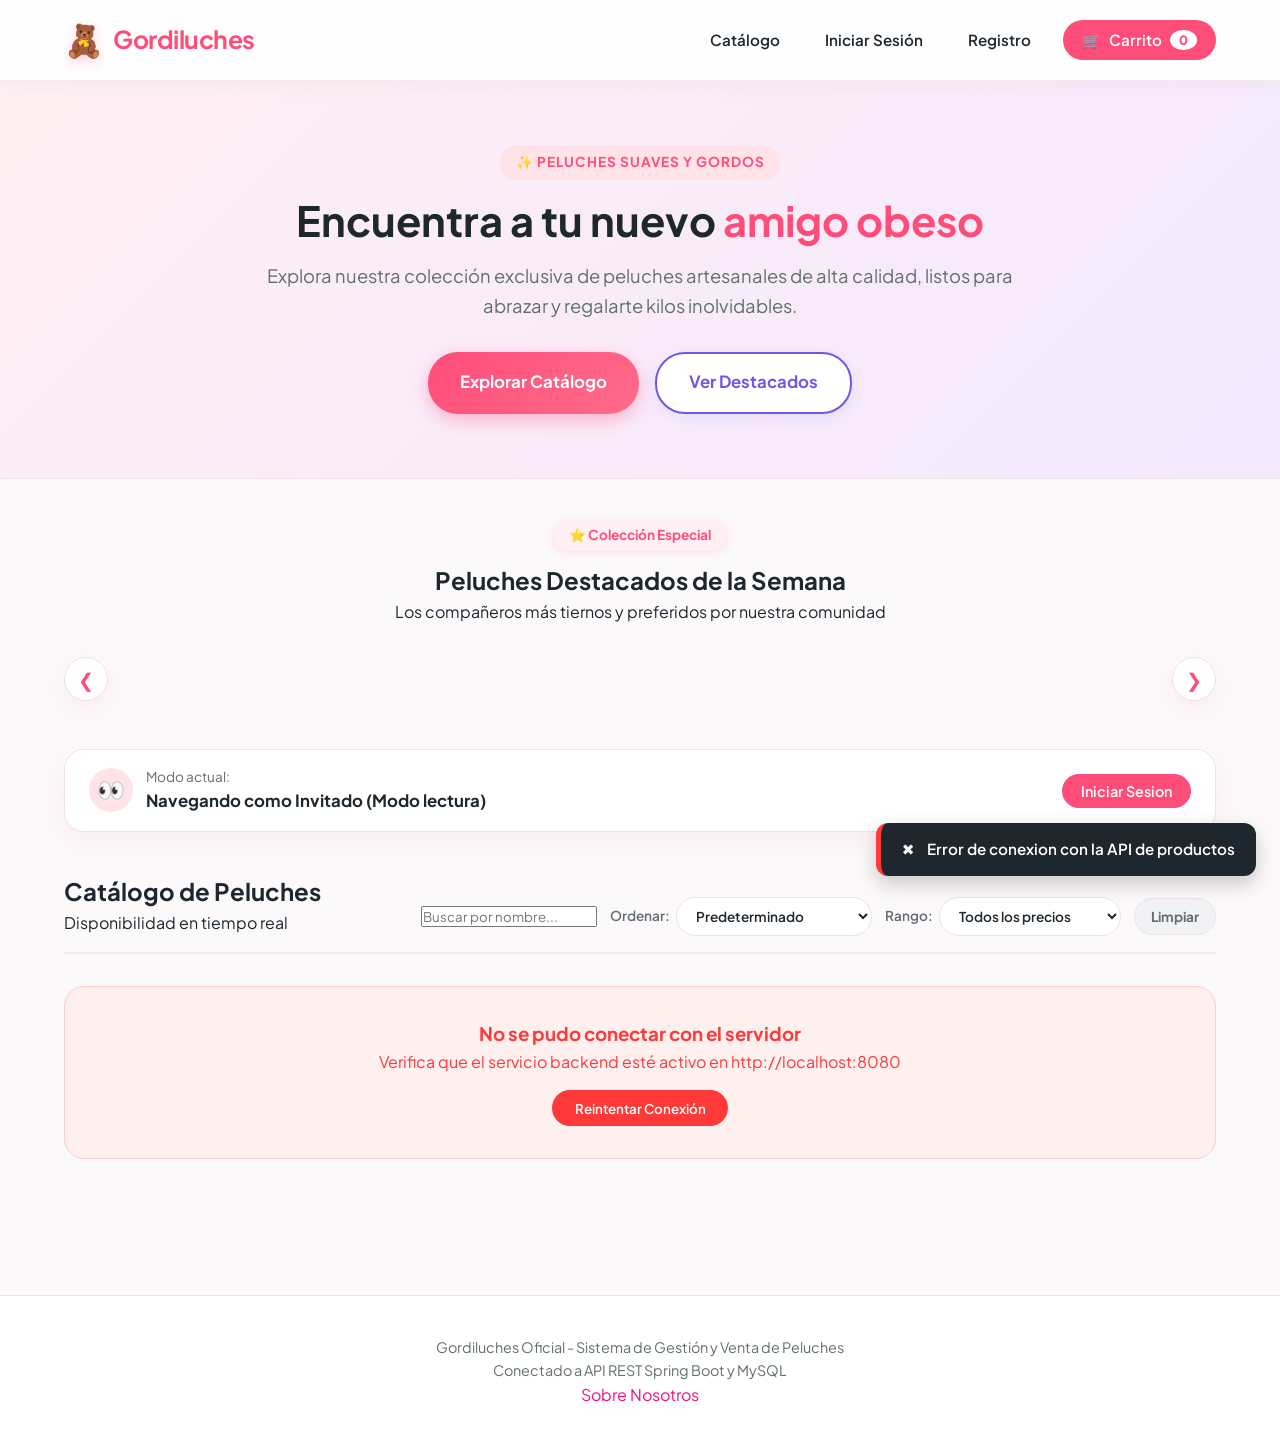
==== src/main/resources/static/index.html @ 3cd6770e "sobre nosotros actualizacion" ====
<!DOCTYPE html>
<html lang="es">
<head>
  <meta charset="UTF-8">
  <meta name="viewport" content="width=device-width, initial-scale=1.0">
  <title>Tienda de Peluches - Peluchería Oficial</title>
  <link rel="preconnect" href="https://fonts.googleapis.com">
  <link rel="preconnect" href="https://fonts.gstatic.com" crossorigin>
  <link href="https://fonts.googleapis.com/css2?family=Plus+Jakarta+Sans:wght@400;500;600;700;800&family=Quicksand:wght@600;700&display=swap" rel="stylesheet">
  <link rel="stylesheet" href="css/styles.css">
  <script src="js/script.js" defer></script>
</head>
<body>

  <header class="barra-navegacion" id="barra-navegacion">
    <div class="contenedor-navegacion">
      <a href="index.html" class="logotipo" id="logotipo">
        <span class="icono-logo">🧸</span>
        <span>Gordiluches</span>
      </a>
      <ul class="enlaces-navegacion" id="enlaces-navegacion">
        <li id="nav-item-catalogo"><a href="#seccion-catalogo" class="enlace-navegacion">Catálogo</a></li>
        <li id="nav-item-login"><a href="html/auth.html#seccion-autenticacion" class="enlace-navegacion">Iniciar Sesión</a></li>
        <li id="nav-item-registro"><a href="html/auth.html#seccion-registro" class="enlace-navegacion">Registro</a></li>
        <li id="nav-item-facturas"><a href="#" class="enlace-navegacion" id="boton-ver-facturas">Mis Facturas</a></li>
        <li id="nav-item-admin-enlace" style="display: none;"><a href="html/admin.html" class="enlace-navegacion">Panel Admin</a></li>
        <li id="nav-item-carrito">
          <button class="boton-carrito-nav" id="boton-abrir-carrito">
            <span>🛒</span>
            <span>Carrito</span>
            <span class="contador-carrito" id="contador-carrito">0</span>
          </button>
        </li>
        <li id="nav-item-usuario" style="display: none;">
          <div class="caja-usuario-nav">
            <span class="etiqueta-usuario-nav" id="texto-usuario-nav">Usuario</span>
            <button class="boton-cerrar-sesion-nav" id="boton-cerrar-sesion" title="Cerrar Sesión">Salir</button>
          </div>
        </li>
      </ul>
    </div>
  </header>

  <main>
    <section class="seccion-portada" id="portada-destacada">
      <div class="contenido-portada">
        <span class="insignia-portada">✨ Peluches Suaves y Gordos</span>
        <h1 class="titulo-portada">Encuentra a tu nuevo <span class="titulo-destacado">amigo obeso</span></h1>
        <p class="descripcion-portada">Explora nuestra colección exclusiva de peluches artesanales de alta calidad, listos para abrazar y regalarte kilos inolvidables.</p>
        <div class="acciones-portada">
          <a href="#seccion-catalogo" class="boton-accion-principal">Explorar Catálogo</a>
          <a href="#seccion-carrusel" class="boton-accion-secundaria">Ver Destacados</a>
        </div>
      </div>
    </section>

    <section class="seccion-carrusel" id="seccion-carrusel">
      <div class="contenedor-carrusel-encabezado">
        <span class="insignia-destacados">⭐ Colección Especial</span>
        <h2 class="titulo-seccion">Peluches Destacados de la Semana</h2>
        <p class="subtitulo-seccion">Los compañeros más tiernos y preferidos por nuestra comunidad</p>
      </div>

      <div class="caja-carrusel-contenedor">
        <button class="boton-control-carrusel boton-anterior" id="boton-carrusel-anterior" aria-label="Anterior">❮</button>
        
        <div class="pista-carrusel-envoltorio">
          <div class="pista-carrusel" id="pista-carrusel"></div>
        </div>

        <button class="boton-control-carrusel boton-siguiente" id="boton-carrusel-siguiente" aria-label="Siguiente">❯</button>
      </div>

      <div class="indicadores-carrusel" id="indicadores-carrusel"></div>
    </section>

    <section class="seccion-barra-estado" id="seccion-barra-estado">
      <div class="caja-barra-estado">
        <div class="info-estado-sesion">
          <div class="icono-avatar" id="avatar-sesion">👤</div>
          <div>
            <div class="titulo-estado-sesion">Modo actual:</div>
            <div class="nombre-estado-sesion" id="etiqueta-sesion-activa">Navegando como Invitado (Modo lectura)</div>
          </div>
        </div>
        <div class="acciones-barra-estado" id="acciones-barra-estado">
          <a href="html/auth.html#seccion-autenticacion" class="boton-accion-estado" id="boton-ir-login">Iniciar Sesión</a>
        </div>
      </div>
    </section>

    <section class="seccion-catalogo" id="seccion-catalogo">
      <div class="cabecera-seccion">
        <div>
          <h2 class="titulo-seccion">Catálogo de Peluches</h2>
          <p class="subtitulo-seccion">Disponibilidad en tiempo real</p>
        </div>
        <div class="barra-filtros-avanzada">
          <input type="text" id="campo-busqueda" class="campo-busqueda" placeholder="Buscar por nombre...">
          
          <div class="filtro-orden-grupo">
            <label for="selector-orden-precio" class="etiqueta-filtro-precio">Ordenar:</label>
            <select id="selector-orden-precio" class="selector-filtro">
              <option value="defecto">Predeterminado</option>
              <option value="menor-mayor">Precio: Menor a Mayor</option>
              <option value="mayor-menor">Precio: Mayor a Menor</option>
            </select>
          </div>

          <div class="filtro-rango-grupo">
            <label for="selector-rango-precio" class="etiqueta-filtro-precio">Rango:</label>
            <select id="selector-rango-precio" class="selector-filtro">
              <option value="todos">Todos los precios</option>
              <option value="0-15000">Hasta $15.000</option>
              <option value="15000-20000">$15.000 a $20.000</option>
              <option value="20000-mas">Más de $20.000</option>
            </select>
          </div>

          <button id="boton-limpiar-filtros" class="boton-limpiar-filtros" title="Restablecer filtros">Limpiar</button>
        </div>
      </div>

      <div id="estado-carga" class="cargando-contenedor">
        <div class="spinner-cargando"></div>
        <p>Cargando catálogo de peluches...</p>
      </div>

      <div id="mensaje-error-conexion" class="caja-error-conexion" style="display: none;">
        <h3>No se pudo conectar con el servidor</h3>
        <p id="texto-error-conexion">Verifica que el servicio backend esté activo en http://localhost:8080</p>
        <button id="boton-reintentar-catalogo" class="boton-reintentar">Reintentar Conexión</button>
      </div>

      <div class="contenedor-catalogo" id="contenedor-catalogo">
        <div class="contenedor-productos" id="contenedor-productos"></div>
      </div>
    </section>
  </main>

  <div class="modal-superposicion" id="modal-carrito">
    <div class="modal-contenedor">
      <div class="cabecera-modal">
        <h3 class="titulo-modal">Carrito de Compras</h3>
        <button class="boton-cerrar-modal" id="boton-cerrar-carrito">&times;</button>
      </div>
      <div class="cuerpo-modal">
        <div id="lista-carrito" class="lista-carrito"></div>
      </div>
      <div class="pie-modal-carrito">
        <div class="resumen-totales-compra">
          <div class="fila-resumen">
            <span>Cliente activo:</span>
            <span id="cliente-resumen-compra">Invitado</span>
          </div>
          <div class="fila-resumen">
            <span>Subtotal:</span>
            <span id="subtotal-compra">$0.00</span>
          </div>
          <div class="fila-resumen">
            <span>IVA (21%):</span>
            <span id="iva-compra">$0.00</span>
          </div>
          <div class="fila-resumen fila-total">
            <span>Total Final:</span>
            <span id="total-compra" class="monto-total-destacado">$0.00</span>
          </div>
        </div>
        <button id="boton-procesar-compra" class="boton-procesar-compra" disabled>Procesar Orden de Compra</button>
        <div id="aviso-invitado-carrito" class="aviso-invitado-carrito" style="display: none;">
          Debes iniciar sesión o registrarte para completar el pago.
        </div>
      </div>
    </div>
  </div>

  <div class="modal-superposicion" id="modal-factura">
    <div class="modal-contenedor">
      <div class="cabecera-modal">
        <h3 class="titulo-modal">Comprobante de Factura</h3>
        <button class="boton-cerrar-modal" id="boton-cerrar-factura">&times;</button>
      </div>
      <div class="cuerpo-modal" id="cuerpo-factura">
        <div class="caja-factura-detalle" id="detalle-factura"></div>
      </div>
    </div>
  </div>

  <div class="modal-superposicion" id="modal-historial">
    <div class="modal-contenedor">
      <div class="cabecera-modal">
        <h3 class="titulo-modal" id="titulo-modal-historial">Historial de Facturas</h3>
        <button class="boton-cerrar-modal" id="boton-cerrar-historial">&times;</button>
      </div>
      <div class="cuerpo-modal">
        <div id="lista-historial" class="lista-carrito"></div>
      </div>
    </div>
  </div>

  <div id="contenedor-notificaciones" class="contenedor-notificaciones"></div>

  <footer class="pie-pagina" id="pie-pagina">
    <div class="contenido-pie-pagina">
      <p>Gordiluches Oficial - Sistema de Gestión y Venta de Peluches</p>
      <p>Conectado a API REST Spring Boot y MySQL</p>
      <p><a href="html/nosotros.html" class="enlace-pie-pagina">Sobre Nosotros</a></p>
    </div>
  </footer>

</body>
</html>
---- src/main/resources/static/css/styles.css ----
/* Variables y estilos base */
:root {
  --color-primario: #ff4d79;
  --color-primario-oscuro: #e63360;
  --color-primario-claro: #fff0f4;
  --color-secundario: #7058e6;
  --color-secundario-claro: #f4f0ff;
  --color-acento: #ff9f43;
  --color-fondo: #fcf9fb;
  --color-superficie: #ffffff;
  --color-texto: #1e272e;
  --color-texto-suave: #636e72;
  --color-borde: #f0e1e6;
  --color-exito: #00b894;
  --color-alerta: #fdcb6e;
  --color-peligro: #ff3838;
  --sombra-suave: 0 8px 24px rgba(255, 77, 121, 0.08);
  --sombra-elevada: 0 16px 36px rgba(30, 39, 46, 0.1);
  --sombra-boton: 0 6px 18px rgba(255, 77, 121, 0.35);
  --borde-radio: 20px;
  --transicion-rapida: all 0.28s cubic-bezier(0.4, 0, 0.2, 1);
}

* {
  box-sizing: border-box;
  margin: 0;
  padding: 0;
  font-family: 'Plus Jakarta Sans', system-ui, -apple-system, sans-serif;
}

body {
  background-color: var(--color-fondo);
  color: var(--color-texto);
  line-height: 1.6;
  min-height: 100vh;
  display: flex;
  flex-direction: column;
  -webkit-font-smoothing: antialiased;
}

/* Barra de navegacion */
.barra-navegacion {
  background: rgba(255, 255, 255, 0.85);
  backdrop-filter: blur(12px);
  -webkit-backdrop-filter: blur(12px);
  box-shadow: 0 4px 20px rgba(0, 0, 0, 0.04);
  position: sticky;
  top: 0;
  z-index: 100;
  border-bottom: 1px solid rgba(240, 225, 230, 0.7);
  transition: var(--transicion-rapida);
}

.contenedor-navegacion {
  max-width: 1200px;
  margin: 0 auto;
  padding: 0.9rem 1.5rem;
  display: flex;
  align-items: center;
  justify-content: space-between;
}

.logotipo {
  display: flex;
  align-items: center;
  gap: 0.6rem;
  font-family: 'Quicksand', sans-serif;
  font-size: 1.55rem;
  font-weight: 700;
  color: var(--color-primario);
  text-decoration: none;
  letter-spacing: -0.5px;
  transition: var(--transicion-rapida);
}

.logotipo:hover {
  transform: scale(1.03);
}

.icono-logo {
  font-size: 2rem;
  filter: drop-shadow(0 4px 6px rgba(255, 77, 121, 0.25));
  animation: flotarSuave 3s ease-in-out infinite;
}

@keyframes flotarSuave {
  0%, 100% { transform: translateY(0); }
  50% { transform: translateY(-3px); }
}

.enlaces-navegacion {
  display: flex;
  align-items: center;
  gap: 1.2rem;
  list-style: none;
}

.enlace-navegacion {
  text-decoration: none;
  color: var(--color-texto);
  font-weight: 600;
  font-size: 0.95rem;
  transition: var(--transicion-rapida);
  padding: 0.5rem 0.8rem;
  border-radius: 8px;
}

.enlace-navegacion:hover {
  color: var(--color-primario);
  background: #fff0f3;
}

.boton-carrito-nav {
  position: relative;
  background: var(--color-primario);
  color: #ffffff;
  border: none;
  border-radius: 30px;
  padding: 0.6rem 1.2rem;
  font-size: 0.95rem;
  font-weight: 600;
  cursor: pointer;
  display: flex;
  align-items: center;
  gap: 0.5rem;
  transition: var(--transicion-rapida);
}

.caja-usuario-nav {
  display: flex;
  align-items: center;
  gap: 0.6rem;
  background: #f8f9fa;
  padding: 0.35rem 0.8rem;
  border-radius: 20px;
  border: 1px solid var(--color-borde);
}

.etiqueta-usuario-nav {
  font-weight: 700;
  font-size: 0.85rem;
  color: var(--color-texto);
}

.boton-cerrar-sesion-nav {
  background: #ffe3e8;
  color: var(--color-primario-oscuro);
  border: none;
  border-radius: 12px;
  padding: 0.3rem 0.6rem;
  font-size: 0.8rem;
  font-weight: 700;
  cursor: pointer;
  transition: var(--transicion-rapida);
}

.boton-cerrar-sesion-nav:hover {
  background: var(--color-primario);
  color: #ffffff;
}

.boton-carrito-nav:hover {
  background: var(--color-primario-oscuro);
  transform: translateY(-2px);
  box-shadow: 0 4px 12px rgba(255, 101, 132, 0.3);
}

.contador-carrito {
  background: #ffffff;
  color: var(--color-primario);
  border-radius: 50%;
  padding: 0.15rem 0.55rem;
  font-size: 0.8rem;
  font-weight: 800;
}

/* Portada destacada */
.seccion-portada {
  background: linear-gradient(135deg, #fff0f3 0%, #f3e8ff 100%);
  padding: 4rem 1.5rem;
  text-align: center;
  border-bottom: 1px solid var(--color-borde);
}

.contenido-portada {
  max-width: 800px;
  margin: 0 auto;
}

.insignia-portada {
  display: inline-block;
  background: #ffe3e8;
  color: var(--color-primario);
  padding: 0.4rem 1rem;
  border-radius: 20px;
  font-size: 0.85rem;
  font-weight: 700;
  text-transform: uppercase;
  letter-spacing: 1px;
  margin-bottom: 1rem;
}

.titulo-portada {
  font-size: 2.6rem;
  color: var(--color-texto);
  line-height: 1.2;
  margin-bottom: 1rem;
}

.titulo-destacado {
  color: var(--color-primario);
}

.descripcion-portada {
  font-size: 1.15rem;
  color: var(--color-texto-suave);
  margin-bottom: 2rem;
}

.acciones-portada {
  display: flex;
  justify-content: center;
  gap: 1rem;
  flex-wrap: wrap;
}

.boton-accion-principal {
  background: linear-gradient(135deg, var(--color-primario) 0%, #ff6b8b 100%);
  color: #ffffff;
  padding: 0.95rem 2rem;
  border-radius: 30px;
  text-decoration: none;
  font-weight: 700;
  font-size: 1.05rem;
  transition: var(--transicion-rapida);
  box-shadow: var(--sombra-boton);
  display: inline-flex;
  align-items: center;
  gap: 0.5rem;
  border: none;
  cursor: pointer;
}

.boton-accion-principal:hover {
  background: linear-gradient(135deg, var(--color-primario-oscuro) 0%, var(--color-primario) 100%);
  transform: translateY(-3px) scale(1.02);
  box-shadow: 0 10px 24px rgba(255, 77, 121, 0.45);
}

.boton-accion-secundaria {
  background: var(--color-superficie);
  color: var(--color-secundario);
  border: 2px solid var(--color-secundario);
  padding: 0.95rem 2rem;
  border-radius: 30px;
  text-decoration: none;
  font-weight: 700;
  font-size: 1.05rem;
  transition: var(--transicion-rapida);
  display: inline-flex;
  align-items: center;
  gap: 0.5rem;
  cursor: pointer;
  box-shadow: 0 4px 15px rgba(112, 88, 230, 0.1);
}

.boton-accion-secundaria:hover {
  background: var(--color-secundario-claro);
  transform: translateY(-3px) scale(1.02);
  box-shadow: 0 8px 20px rgba(112, 88, 230, 0.2);
}

/* Seccion de barra de estado y sesion */
.seccion-barra-estado {
  max-width: 1200px;
  margin: 1.5rem auto 0;
  padding: 0 1.5rem;
}

.caja-barra-estado {
  background: var(--color-superficie);
  border: 1px solid var(--color-borde);
  border-radius: var(--borde-radio);
  padding: 1rem 1.5rem;
  display: flex;
  align-items: center;
  justify-content: space-between;
  flex-wrap: wrap;
  gap: 1rem;
  box-shadow: var(--sombra-suave);
}

.info-estado-sesion {
  display: flex;
  align-items: center;
  gap: 0.8rem;
}

.icono-avatar {
  background: #ffe3e8;
  color: var(--color-primario);
  width: 44px;
  height: 44px;
  border-radius: 50%;
  display: flex;
  align-items: center;
  justify-content: center;
  font-size: 1.4rem;
}

.titulo-estado-sesion {
  font-size: 0.85rem;
  color: var(--color-texto-suave);
}

.nombre-estado-sesion {
  font-weight: 700;
  color: var(--color-texto);
  font-size: 1.05rem;
}

.boton-accion-estado {
  background: var(--color-primario);
  color: #ffffff;
  padding: 0.5rem 1.2rem;
  border-radius: 20px;
  text-decoration: none;
  font-weight: 600;
  font-size: 0.9rem;
  transition: var(--transicion-rapida);
}

.boton-accion-estado:hover {
  background: var(--color-primario-oscuro);
}

/* Seccion de autenticacion */
.seccion-autenticacion {
  max-width: 550px;
  margin: 2.5rem auto;
  padding: 0 1.5rem;
}

.contenedor-formulario-login {
  background: var(--color-superficie);
  border: 1px solid var(--color-borde);
  border-radius: var(--borde-radio);
  padding: 2.5rem;
  box-shadow: var(--sombra-elevada);
}

.formulario-login {
  display: flex;
  flex-direction: column;
  gap: 1.2rem;
  margin-top: 1.5rem;
}

.pie-formulario-login {
  text-align: center;
  margin-top: 0.8rem;
  font-size: 0.9rem;
  color: var(--color-texto-suave);
}

.pie-formulario-login a {
  color: var(--color-primario);
  text-decoration: none;
  font-weight: 700;
}

.pie-formulario-login a:hover {
  text-decoration: underline;
}

.aviso-invitado-carrito {
  background: #fff3cd;
  color: #856404;
  border: 1px solid #ffeeba;
  border-radius: 8px;
  padding: 0.75rem;
  margin-top: 0.8rem;
  font-size: 0.85rem;
  text-align: center;
  font-weight: 600;
}

/* Seccion carrusel de destacados */
.seccion-carrusel {
  max-width: 1200px;
  width: 100%;
  margin: 2.5rem auto 1rem;
  padding: 0 1.5rem;
  box-sizing: border-box;
}

.contenedor-carrusel-encabezado {
  text-align: center;
  margin-bottom: 2rem;
}

.insignia-destacados {
  display: inline-block;
  background: #fff0f3;
  color: var(--color-primario);
  padding: 0.35rem 1rem;
  border-radius: 20px;
  font-size: 0.85rem;
  font-weight: 700;
  margin-bottom: 0.6rem;
  box-shadow: 0 2px 8px rgba(255, 77, 121, 0.15);
}

.caja-carrusel-contenedor {
  position: relative;
  display: flex;
  align-items: center;
  gap: 1rem;
}

.pista-carrusel-envoltorio {
  overflow: hidden;
  width: 100%;
  border-radius: var(--borde-radio);
}

.pista-carrusel {
  display: flex;
  transition: transform 0.45s cubic-bezier(0.25, 1, 0.5, 1);
  gap: 1.5rem;
}

.tarjeta-carrusel {
  flex: 0 0 calc(33.333% - 1rem);
  background: var(--color-superficie);
  border: 1px solid var(--color-borde);
  border-radius: var(--borde-radio);
  padding: 1.5rem;
  box-shadow: var(--sombra-suave);
  display: flex;
  flex-direction: column;
  align-items: center;
  text-align: center;
  transition: var(--transicion-rapida);
  position: relative;
}

.tarjeta-carrusel:hover {
  transform: translateY(-6px);
  box-shadow: var(--sombra-elevada);
  border-color: #ffd0db;
}

.insignia-carrusel-estrella {
  position: absolute;
  top: 12px;
  left: 12px;
  background: #fff8e7;
  color: #d48806;
  font-size: 0.75rem;
  font-weight: 700;
  padding: 0.25rem 0.6rem;
  border-radius: 12px;
  border: 1px solid #ffe58f;
}

.icono-carrusel {
  display: flex;
  align-items: center;
  justify-content: center;
  width: 100%;
  height: 140px;
  margin: 1rem 0;
  filter: drop-shadow(0 6px 10px rgba(0, 0, 0, 0.08));
}

.imagen-carrusel {
  max-width: 130px;
  max-height: 130px;
  width: auto;
  height: auto;
  object-fit: contain;
  transition: transform 0.3s ease;
}

.tarjeta-carrusel:hover .imagen-carrusel {
  transform: scale(1.08);
}

.nombre-carrusel {
  font-size: 1.2rem;
  font-weight: 700;
  color: var(--color-texto);
  margin-bottom: 0.4rem;
}

.precio-carrusel {
  font-size: 1.35rem;
  font-weight: 800;
  color: var(--color-primario);
  margin-bottom: 1.2rem;
}

.boton-ver-en-catalogo {
  background: var(--color-secundario);
  color: #ffffff;
  border: none;
  padding: 0.65rem 1.4rem;
  border-radius: 20px;
  font-size: 0.9rem;
  font-weight: 700;
  cursor: pointer;
  transition: var(--transicion-rapida);
  box-shadow: 0 4px 12px rgba(112, 88, 230, 0.25);
  display: inline-flex;
  align-items: center;
  gap: 0.4rem;
  width: 100%;
  justify-content: center;
}

.boton-ver-en-catalogo:hover {
  background: #5b45d4;
  transform: translateY(-2px);
  box-shadow: 0 6px 16px rgba(112, 88, 230, 0.35);
}

.boton-control-carrusel {
  background: var(--color-superficie);
  color: var(--color-primario);
  border: 1px solid var(--color-borde);
  width: 44px;
  height: 44px;
  border-radius: 50%;
  font-size: 1.2rem;
  font-weight: 700;
  cursor: pointer;
  display: flex;
  align-items: center;
  justify-content: center;
  box-shadow: var(--sombra-suave);
  transition: var(--transicion-rapida);
  z-index: 5;
  flex-shrink: 0;
}

.boton-control-carrusel:hover {
  background: var(--color-primario);
  color: #ffffff;
  transform: scale(1.08);
}

.indicadores-carrusel {
  display: flex;
  justify-content: center;
  gap: 0.5rem;
  margin-top: 1.5rem;
}

.punto-indicador {
  width: 10px;
  height: 10px;
  border-radius: 50%;
  background: #e2d4d8;
  cursor: pointer;
  transition: var(--transicion-rapida);
}

.punto-indicador.activo {
  background: var(--color-primario);
  width: 24px;
  border-radius: 10px;
}

/* Filtros avanzados del catalogo */
.barra-filtros-avanzada {
  display: flex;
  align-items: center;
  gap: 0.8rem;
  flex-wrap: wrap;
}

.filtro-orden-grupo,
.filtro-rango-grupo {
  display: flex;
  align-items: center;
  gap: 0.4rem;
}

.etiqueta-filtro-precio {
  font-size: 0.85rem;
  font-weight: 600;
  color: var(--color-texto-suave);
}

.selector-filtro {
  padding: 0.55rem 0.9rem;
  border-radius: 20px;
  border: 1px solid var(--color-borde);
  background: var(--color-superficie);
  color: var(--color-texto);
  font-size: 0.85rem;
  font-weight: 600;
  outline: none;
  cursor: pointer;
  transition: var(--transicion-rapida);
}

.selector-filtro:focus {
  border-color: var(--color-primario);
}

.boton-limpiar-filtros {
  background: #f1f2f6;
  border: 1px solid var(--color-borde);
  color: var(--color-texto-suave);
  padding: 0.55rem 1rem;
  border-radius: 20px;
  font-size: 0.85rem;
  font-weight: 700;
  cursor: pointer;
  transition: var(--transicion-rapida);
}

.boton-limpiar-filtros:hover {
  background: #ffe3e8;
  color: var(--color-primario);
  border-color: #ffd0d8;
}

/* Cartel de sin coincidencias */
.caja-sin-coincidencias {
  grid-column: 1 / -1;
  text-align: center;
  padding: 3.5rem 1.5rem;
  background: var(--color-superficie);
  border-radius: var(--borde-radio);
  border: 2px dashed #f0d5db;
  margin: 1rem 0;
}

.icono-sin-coincidencias {
  font-size: 3.5rem;
  margin-bottom: 1rem;
}

.titulo-sin-coincidencias {
  font-size: 1.3rem;
  font-weight: 800;
  color: var(--color-texto);
  margin-bottom: 0.5rem;
}

.mensaje-sin-coincidencias {
  color: var(--color-texto-suave);
  font-size: 0.95rem;
  margin-bottom: 1.5rem;
}

/* Alerta llamativa de pocas unidades en stock */
.stock-critico {
  background: linear-gradient(135deg, #ff4757 0%, #ff6b81 100%) !important;
  color: #ffffff !important;
  box-shadow: 0 4px 10px rgba(255, 71, 87, 0.4);
  animation: pulsoUrgencia 1.8s ease-in-out infinite;
  display: inline-flex;
  align-items: center;
  gap: 0.3rem;
}

@keyframes pulsoUrgencia {
  0%, 100% { transform: scale(1); box-shadow: 0 4px 10px rgba(255, 71, 87, 0.4); }
  50% { transform: scale(1.05); box-shadow: 0 6px 14px rgba(255, 71, 87, 0.6); }
}

.tarjeta-destacada-enfoque {
  outline: 4px solid var(--color-primario) !important;
  outline-offset: 4px;
  box-shadow: 0 0 0 6px rgba(255, 77, 121, 0.25), 0 16px 36px rgba(255, 77, 121, 0.3) !important;
  transform: translateY(-8px) scale(1.02) !important;
  transition: all 0.4s ease;
  z-index: 10;
  position: relative;
}

@media (max-width: 992px) {
  .tarjeta-carrusel {
    flex: 0 0 calc(50% - 0.75rem);
  }
}

@media (max-width: 600px) {
  .tarjeta-carrusel {
    flex: 0 0 100%;
  }
  .barra-filtros-avanzada {
    flex-direction: column;
    align-items: stretch;
  }
  .campo-busqueda {
    width: 100%;
  }
}

/* Catalogo de productos */
.seccion-catalogo {
  max-width: 1200px;
  width: 100%;
  margin: 2.5rem auto;
  padding: 0 1.5rem;
  box-sizing: border-box;
  flex: 1;
}

.cabecera-seccion {
  display: flex;
  justify-content: space-between;
  align-items: flex-end;
  flex-wrap: wrap;
  gap: 1.2rem;
  margin-bottom: 2rem;
  padding-bottom: 1rem;
  border-bottom: 2px solid #fae8eb;
  width: 100%;
}

.contenedor-catalogo {
  width: 100%;
  max-width: 100%;
  overflow: visible;
  padding: 12px 6px;
}

.contenedor-productos {
  display: grid;
  grid-template-columns: repeat(auto-fill, minmax(260px, 1fr));
  gap: 1.8rem;
  width: 100%;
  box-sizing: border-box;
}

.tarjeta-producto {
  background: var(--color-superficie);
  border-radius: var(--borde-radio);
  border: 1px solid var(--color-borde);
  overflow: hidden;
  box-shadow: var(--sombra-suave);
  transition: var(--transicion-rapida);
  display: flex;
  flex-direction: column;
  width: 100%;
  min-width: 0;
  box-sizing: border-box;
}

.tarjeta-producto:hover {
  transform: translateY(-8px);
  box-shadow: var(--sombra-elevada);
  border-color: #ffccd7;
}

.contenedor-imagen-tarjeta {
  background: linear-gradient(135deg, #fff5f8 0%, #f7f2ff 100%);
  height: 190px;
  display: flex;
  align-items: center;
  justify-content: center;
  position: relative;
  font-size: 5.2rem;
  user-select: none;
  overflow: hidden;
  transition: var(--transicion-rapida);
}

.tarjeta-producto:hover .contenedor-imagen-tarjeta {
  background: linear-gradient(135deg, #ffeef2 0%, #f0e6ff 100%);
}

.imagen-producto-tarjeta {
  max-width: 80%;
  max-height: 80%;
  width: auto;
  height: auto;
  object-fit: contain;
  transition: transform 0.35s cubic-bezier(0.34, 1.56, 0.64, 1);
}

.tarjeta-producto:hover .imagen-producto-tarjeta {
  transform: scale(1.12) rotate(2deg);
}

.tarjeta-producto:hover .contenedor-imagen-tarjeta span:first-child {
  transform: scale(1.12) rotate(3deg);
  transition: transform 0.35s cubic-bezier(0.34, 1.56, 0.64, 1);
}

.insignia-stock {
  position: absolute;
  top: 12px;
  right: 12px;
  padding: 0.3rem 0.7rem;
  border-radius: 20px;
  font-size: 0.75rem;
  font-weight: 700;
  letter-spacing: 0.5px;
}

.stock-disponible {
  background: rgba(0, 184, 148, 0.15);
  color: #00876c;
}

.stock-agotado {
  background: rgba(214, 48, 49, 0.15);
  color: var(--color-peligro);
}

.cuerpo-tarjeta {
  padding: 1.4rem;
  display: flex;
  flex-direction: column;
  flex: 1;
}

.titulo-producto {
  font-size: 1.15rem;
  font-weight: 700;
  color: var(--color-texto);
  margin-bottom: 0.5rem;
}

.informacion-stock {
  font-size: 0.85rem;
  color: var(--color-texto-suave);
  margin-bottom: 1rem;
}

.pie-tarjeta {
  margin-top: auto;
  display: flex;
  align-items: center;
  justify-content: space-between;
  gap: 0.8rem;
  padding-top: 0.8rem;
  border-top: 1px dashed var(--color-borde);
}

.precio-producto {
  font-size: 1.3rem;
  font-weight: 800;
  color: var(--color-primario);
}

.boton-aniadir {
  background: var(--color-primario);
  color: #ffffff;
  border: none;
  padding: 0.6rem 1.1rem;
  border-radius: 12px;
  font-weight: 700;
  font-size: 0.9rem;
  cursor: pointer;
  transition: var(--transicion-rapida);
  display: inline-flex;
  align-items: center;
  gap: 0.4rem;
}

.boton-aniadir:hover:not(:disabled) {
  background: var(--color-primario-oscuro);
  transform: scale(1.03);
}

.boton-aniadir:disabled {
  background: #dfe6e9;
  color: #b2bec3;
  cursor: not-allowed;
}

/* Formulario de registro */
.seccion-registro {
  background: linear-gradient(135deg, #ffffff 0%, #fff7f9 100%);
  border-top: 1px solid var(--color-borde);
  border-bottom: 1px solid var(--color-borde);
  padding: 3.5rem 1.5rem;
}

.contenedor-formulario-registro {
  max-width: 800px;
  margin: 0 auto;
  background: var(--color-superficie);
  padding: 2.5rem;
  border-radius: var(--borde-radio);
  border: 1px solid var(--color-borde);
  box-shadow: var(--sombra-elevada);
}

.formulario-cabecera {
  text-align: center;
  margin-bottom: 2rem;
}

.formulario-grid {
  display: grid;
  grid-template-columns: repeat(2, 1fr);
  gap: 1.2rem;
}

.grupo-formulario {
  display: flex;
  flex-direction: column;
  gap: 0.4rem;
}

.grupo-formulario-completo {
  grid-column: 1 / -1;
}

.etiqueta-formulario {
  font-size: 0.9rem;
  font-weight: 600;
  color: var(--color-texto);
}

.campo-formulario {
  padding: 0.75rem 1rem;
  border-radius: 10px;
  border: 1px solid var(--color-borde);
  font-size: 0.95rem;
  outline: none;
  transition: var(--transicion-rapida);
}

.campo-formulario:focus {
  border-color: var(--color-primario);
  box-shadow: 0 0 0 3px rgba(255, 101, 132, 0.15);
}

.boton-registro {
  background: var(--color-secundario);
  color: #ffffff;
  border: none;
  padding: 0.9rem 1.5rem;
  border-radius: 12px;
  font-size: 1rem;
  font-weight: 700;
  cursor: pointer;
  transition: var(--transicion-rapida);
  width: 100%;
  margin-top: 0.8rem;
}

.boton-registro:hover {
  background: #5644d8;
  transform: translateY(-2px);
  box-shadow: 0 4px 12px rgba(108, 92, 231, 0.3);
}

/* Modales */
.modal-superposicion {
  position: fixed;
  top: 0;
  left: 0;
  width: 100vw;
  height: 100vh;
  background: rgba(45, 52, 54, 0.5);
  backdrop-filter: blur(4px);
  display: flex;
  align-items: center;
  justify-content: center;
  z-index: 200;
  opacity: 0;
  visibility: hidden;
  transition: var(--transicion-rapida);
  padding: 1rem;
}

.modal-superposicion.activo {
  opacity: 1;
  visibility: visible;
}

.modal-contenedor {
  background: var(--color-superficie);
  border-radius: var(--borde-radio);
  width: 100%;
  max-width: 620px;
  max-height: 90vh;
  display: flex;
  flex-direction: column;
  box-shadow: 0 20px 40px rgba(0, 0, 0, 0.2);
  transform: translateY(20px);
  transition: var(--transicion-rapida);
  overflow: hidden;
}

.modal-superposicion.activo .modal-contenedor {
  transform: translateY(0);
}

.cabecera-modal {
  padding: 1.2rem 1.5rem;
  border-bottom: 1px solid var(--color-borde);
  display: flex;
  align-items: center;
  justify-content: space-between;
}

.titulo-modal {
  font-size: 1.3rem;
  font-weight: 700;
  color: var(--color-texto);
}

.boton-cerrar-modal {
  background: #f1f2f6;
  border: none;
  width: 34px;
  height: 34px;
  border-radius: 50%;
  font-size: 1.2rem;
  color: var(--color-texto-suave);
  cursor: pointer;
  display: flex;
  align-items: center;
  justify-content: center;
  transition: var(--transicion-rapida);
}

.boton-cerrar-modal:hover {
  background: #dfe4ea;
  color: var(--color-texto);
}

.cuerpo-modal {
  padding: 1.5rem;
  overflow-y: auto;
  flex: 1;
}

/* Carrito de compras */
.lista-carrito {
  display: flex;
  flex-direction: column;
  gap: 1rem;
}

.elemento-carrito {
  display: flex;
  align-items: center;
  justify-content: space-between;
  gap: 1rem;
  padding: 0.8rem 1rem;
  background: #fff8f9;
  border: 1px solid var(--color-borde);
  border-radius: 12px;
}

.info-elemento-carrito {
  flex: 1;
}

.nombre-elemento-carrito {
  font-weight: 700;
  color: var(--color-texto);
}

.precio-unitario-carrito {
  font-size: 0.85rem;
  color: var(--color-texto-suave);
}

.controles-cantidad-carrito {
  display: flex;
  align-items: center;
  gap: 0.5rem;
}

.boton-cantidad {
  background: var(--color-superficie);
  border: 1px solid var(--color-borde);
  width: 28px;
  height: 28px;
  border-radius: 6px;
  font-weight: 700;
  cursor: pointer;
  transition: var(--transicion-rapida);
}

.boton-cantidad:hover {
  background: #ffe3e8;
  color: var(--color-primario);
}

.numero-cantidad {
  font-weight: 700;
  min-width: 24px;
  text-align: center;
}

.subtotal-elemento-carrito {
  font-weight: 700;
  color: var(--color-primario);
  min-width: 90px;
  text-align: right;
}

.boton-eliminar-elemento {
  background: transparent;
  border: none;
  color: var(--color-peligro);
  font-size: 1.2rem;
  cursor: pointer;
  padding: 0.2rem;
  transition: var(--transicion-rapida);
}

.boton-eliminar-elemento:hover {
  transform: scale(1.15);
}

.carrito-vacio-mensaje {
  text-align: center;
  padding: 2.5rem 1rem;
  color: var(--color-texto-suave);
}

.icono-carrito-vacio {
  font-size: 3.5rem;
  margin-bottom: 0.8rem;
  display: block;
}

.pie-modal-carrito {
  padding: 1.2rem 1.5rem;
  border-top: 1px solid var(--color-borde);
  background: #fffdfd;
}

.resumen-totales-compra {
  display: flex;
  flex-direction: column;
  gap: 0.4rem;
  margin-bottom: 1.2rem;
}

.fila-resumen {
  display: flex;
  justify-content: space-between;
  font-size: 0.95rem;
  color: var(--color-texto-suave);
}

.fila-total {
  font-size: 1.25rem;
  font-weight: 800;
  color: var(--color-texto);
  padding-top: 0.4rem;
  border-top: 1px dashed var(--color-borde);
}

.monto-total-destacado {
  color: var(--color-primario);
}

.boton-procesar-compra {
  background: var(--color-primario);
  color: #ffffff;
  border: none;
  width: 100%;
  padding: 0.95rem;
  border-radius: 12px;
  font-size: 1.05rem;
  font-weight: 700;
  cursor: pointer;
  transition: var(--transicion-rapida);
}

.boton-procesar-compra:hover:not(:disabled) {
  background: var(--color-primario-oscuro);
  transform: translateY(-2px);
  box-shadow: 0 4px 15px rgba(255, 101, 132, 0.3);
}

.boton-procesar-compra:disabled {
  background: #dfe6e9;
  cursor: not-allowed;
}

/* Modal de Factura y Comprobante */
.caja-factura-detalle {
  background: #fffdf9;
  border: 2px dashed #fcd34d;
  border-radius: 12px;
  padding: 1.5rem;
}

.cabecera-factura {
  text-align: center;
  border-bottom: 1px solid #fde68a;
  padding-bottom: 1rem;
  margin-bottom: 1rem;
}

.items-factura-lista {
  margin: 1rem 0;
  border-bottom: 1px solid #fde68a;
  padding-bottom: 1rem;
}

.item-factura-fila {
  display: flex;
  justify-content: space-between;
  font-size: 0.9rem;
  margin-bottom: 0.4rem;
}

/* Estados de carga y error */
.cargando-contenedor {
  text-align: center;
  padding: 3rem 1rem;
  color: var(--color-texto-suave);
}

.spinner-cargando {
  width: 44px;
  height: 44px;
  border: 4px solid #ffe3e8;
  border-top-color: var(--color-primario);
  border-radius: 50%;
  animation: girar 0.8s linear infinite;
  margin: 0 auto 1rem;
}

@keyframes girar {
  to {
    transform: rotate(360deg);
  }
}

.caja-error-conexion {
  background: #fff0f0;
  border: 1px solid #ffcccc;
  border-radius: var(--borde-radio);
  padding: 2rem;
  text-align: center;
  color: var(--color-peligro);
  margin: 1.5rem 0;
}

.boton-reintentar {
  background: var(--color-peligro);
  color: #ffffff;
  border: none;
  padding: 0.6rem 1.4rem;
  border-radius: 20px;
  font-weight: 600;
  margin-top: 1rem;
  cursor: pointer;
  transition: var(--transicion-rapida);
}

.boton-reintentar:hover {
  background: #b52223;
}

/* Notificaciones flotantes */
.contenedor-notificaciones {
  position: fixed;
  bottom: 24px;
  right: 24px;
  z-index: 300;
  display: flex;
  flex-direction: column;
  gap: 0.6rem;
}

.notificacion-toast {
  background: var(--color-texto);
  color: #ffffff;
  padding: 0.9rem 1.3rem;
  border-radius: 12px;
  font-size: 0.95rem;
  font-weight: 600;
  box-shadow: 0 8px 20px rgba(0, 0, 0, 0.2);
  display: flex;
  align-items: center;
  gap: 0.8rem;
  animation: deslizar-arriba 0.3s ease;
  min-width: 280px;
}

.notificacion-exito {
  border-left: 5px solid var(--color-exito);
}

.notificacion-error {
  border-left: 5px solid var(--color-peligro);
}

.notificacion-alerta {
  border-left: 5px solid var(--color-alerta);
}

@keyframes deslizar-arriba {
  from {
    transform: translateY(20px);
    opacity: 0;
  }
  to {
    transform: translateY(0);
    opacity: 1;
  }
}

/* Pie de pagina */
.pie-pagina {
  background: var(--color-superficie);
  border-top: 1px solid var(--color-borde);
  padding: 2.5rem 1.5rem;
  margin-top: 3rem;
  text-align: center;
}

.contenido-pie-pagina {
  max-width: 1200px;
  margin: 0 auto;
  color: var(--color-texto-suave);
  font-size: 0.9rem;
}

/* Modo administrador */
.boton-admin-nav {
  background: #f3e8ff;
  color: var(--color-secundario);
  border: 1px solid #dcd1f9;
  border-radius: 30px;
  padding: 0.6rem 1.1rem;
  font-size: 0.95rem;
  font-weight: 600;
  cursor: pointer;
  display: flex;
  align-items: center;
  gap: 0.4rem;
  transition: var(--transicion-rapida);
}

.boton-admin-nav:hover {
  background: var(--color-secundario);
  color: #ffffff;
  transform: translateY(-2px);
  box-shadow: 0 4px 12px rgba(108, 92, 231, 0.25);
}

.modal-contenedor-ancho {
  max-width: 920px;
}

.barra-acciones-admin {
  display: flex;
  align-items: center;
  justify-content: space-between;
  flex-wrap: wrap;
  gap: 0.8rem;
  margin-bottom: 1.5rem;
  background: #faf8fd;
  padding: 1rem;
  border-radius: 12px;
  border: 1px solid var(--color-borde);
}

.caja-formulario-admin {
  background: #ffffff;
  border: 2px dashed #dcd1f9;
  border-radius: 12px;
  padding: 1.5rem;
  margin-bottom: 1.5rem;
}

.contenedor-tabla-admin {
  overflow-x: auto;
  border: 1px solid var(--color-borde);
  border-radius: 12px;
  background: #ffffff;
}

.tabla-admin {
  width: 100%;
  border-collapse: collapse;
  text-align: left;
  font-size: 0.95rem;
}

.tabla-admin th {
  background: #f8f6fc;
  padding: 0.9rem 1rem;
  font-weight: 700;
  color: var(--color-texto);
  border-bottom: 2px solid var(--color-borde);
}

.tabla-admin td {
  padding: 0.8rem 1rem;
  border-bottom: 1px solid var(--color-borde);
  vertical-align: middle;
}

.miniatura-tabla-admin {
  width: 40px;
  height: 40px;
  object-fit: contain;
  border-radius: 8px;
  background: #f8f9fa;
  border: 1px solid var(--color-borde);
  margin-right: 0.6rem;
  vertical-align: middle;
}

.celda-producto-admin {
  display: inline-flex;
  align-items: center;
}

.tabla-admin tr:hover {
  background: #fffafb;
}

.controles-ajuste-stock {
  display: flex;
  align-items: center;
  gap: 0.4rem;
}

.campo-stock-admin {
  width: 75px;
  padding: 0.45rem;
  border-radius: 8px;
  border: 1px solid var(--color-borde);
  text-align: center;
  font-weight: 700;
  font-size: 0.95rem;
  outline: none;
}

.campo-stock-admin:focus {
  border-color: var(--color-primario);
}

.boton-stock-ajuste {
  background: #f1f2f6;
  border: 1px solid var(--color-borde);
  padding: 0.35rem 0.6rem;
  border-radius: 6px;
  font-weight: 700;
  font-size: 0.85rem;
  cursor: pointer;
  transition: var(--transicion-rapida);
}

.boton-stock-ajuste:hover {
  background: #e4e7eb;
}

.boton-guardar-stock {
  background: var(--color-exito);
  color: #ffffff;
  border: none;
  padding: 0.5rem 1rem;
  border-radius: 8px;
  font-weight: 700;
  font-size: 0.85rem;
  cursor: pointer;
  transition: var(--transicion-rapida);
}

.boton-guardar-stock:hover {
  background: #00997b;
  transform: scale(1.04);
}

/* Panel de administracion vista completa */
.seccion-panel-admin {
  max-width: 1200px;
  margin: 2rem auto;
  padding: 0 1.5rem;
  flex: 1;
}

.cabecera-seccion-admin {
  margin-bottom: 2rem;
}

.tarjetas-resumen-admin {
  display: grid;
  grid-template-columns: repeat(auto-fit, minmax(220px, 1fr));
  gap: 1.5rem;
  margin-bottom: 2rem;
}

.tarjeta-metrica-admin {
  background: var(--color-superficie);
  border: 1px solid var(--color-borde);
  border-radius: var(--borde-radio);
  padding: 1.5rem;
  display: flex;
  align-items: center;
  gap: 1.2rem;
  box-shadow: var(--sombra-suave);
}

.icono-metrica {
  font-size: 2.2rem;
  background: #fff0f3;
  width: 60px;
  height: 60px;
  border-radius: 50%;
  display: flex;
  align-items: center;
  justify-content: center;
}

.valor-metrica {
  font-size: 1.8rem;
  font-weight: 800;
  color: var(--color-primario);
  line-height: 1.1;
}

.subtitulo-metrica {
  font-size: 0.85rem;
  color: var(--color-texto-suave);
}

.caja-gestion-facturas-admin {
  background: var(--color-superficie);
  border: 1px solid var(--color-borde);
  border-radius: var(--borde-radio);
  padding: 1.8rem;
  margin-bottom: 2rem;
  box-shadow: var(--sombra-suave);
  display: flex;
  justify-content: space-between;
  align-items: center;
  flex-wrap: wrap;
  gap: 1.5rem;
}

.caja-gestion-inventario-admin {
  background: var(--color-superficie);
  border: 1px solid var(--color-borde);
  border-radius: var(--borde-radio);
  padding: 1.8rem;
  box-shadow: var(--sombra-suave);
}

.cabecera-bloque-admin h3 {
  font-size: 1.2rem;
  color: var(--color-texto);
  margin-bottom: 0.3rem;
}

.cabecera-bloque-admin p {
  font-size: 0.9rem;
  color: var(--color-texto-suave);
}

.acciones-facturas-admin {
  display: flex;
  align-items: center;
  gap: 1rem;
  flex-wrap: wrap;
}

.boton-peligro-admin {
  background: var(--color-peligro);
  color: #ffffff;
  border: none;
  padding: 0.85rem 1.6rem;
  border-radius: 30px;
  font-weight: 700;
  font-size: 0.95rem;
  cursor: pointer;
  transition: var(--transicion-rapida);
  box-shadow: 0 4px 12px rgba(214, 48, 49, 0.25);
}

.boton-peligro-admin:hover {
  background: #b71c1c;
  transform: translateY(-2px);
}


@media (max-width: 900px) {
  .cabecera-seccion {
    flex-direction: column;
    align-items: stretch;
    gap: 1.2rem;
  }

  .barra-filtros-avanzada {
    width: 100%;
    justify-content: flex-start;
  }

  .campo-busqueda {
    flex: 1 1 200px;
    width: auto;
  }
}

@media (max-width: 768px) {
  .titulo-portada {
    font-size: 2rem;
  }

  .formulario-grid {
    grid-template-columns: 1fr;
  }

  .caja-barra-estado {
    flex-direction: column;
    align-items: stretch;
  }

  .cabecera-seccion {
    flex-direction: column;
    align-items: stretch;
  }

  .barra-filtros-avanzada {
    flex-direction: column;
    align-items: stretch;
    gap: 0.8rem;
  }

  .filtro-orden-grupo,
  .filtro-rango-grupo {
    width: 100%;
    justify-content: space-between;
  }

  .selector-filtro {
    flex: 1;
  }

  .campo-busqueda {
    width: 100%;
  }

  .contenedor-productos {
    grid-template-columns: repeat(auto-fill, minmax(220px, 1fr));
    gap: 1.2rem;
  }
}

@media (max-width: 480px) {
  .contenedor-productos {
    grid-template-columns: 1fr;
  }
}

.enlace-navegacion.activo {
  color: var(--color-primario);
  background: #fff0f3;
}

.seccion-nosotros {
  max-width: 1200px;
  width: 100%;
  margin: 3rem auto 0;
  padding: 0 1.5rem;
}

.encabezado-nosotros {
  text-align: center;
  max-width: 700px;
  margin: 0 auto 2rem;
}

.insignia-nosotros {
  display: inline-block;
  background: #fff0f3;
  color: var(--color-primario);
  padding: 0.35rem 1rem;
  border-radius: 20px;
  font-size: 0.85rem;
  font-weight: 700;
  margin-bottom: 0.8rem;
}

.titulo-nosotros {
  font-size: 2.2rem;
  line-height: 1.25;
  color: var(--color-texto);
  margin-bottom: 0.6rem;
}

.titulo-nosotros span {
  color: var(--color-primario);
}

.subtitulo-nosotros {
  color: var(--color-texto-suave);
  font-size: 1.05rem;
}

.caja-organigrama {
  background: var(--color-superficie);
  border: 1px solid var(--color-borde);
  border-radius: var(--borde-radio);
  box-shadow: var(--sombra-suave);
  padding: 1.5rem;
  overflow-x: auto;
}

.caja-organigrama a {
  display: block;
  min-width: 900px;
}

.imagen-organigrama {
  display: block;
  width: 100%;
  height: auto;
}

.nota-organigrama {
  text-align: center;
  color: var(--color-texto-suave);
  font-size: 0.85rem;
  margin-top: 0.8rem;
}

.contador-productos {
  display: inline-block;
  background: var(--color-secundario-claro);
  color: var(--color-secundario);
  font-weight: 700;
  font-size: 0.9rem;
  padding: 0.3rem 0.9rem;
  border-radius: 20px;
  margin-top: 0.8rem;
}

.grilla-productos-nosotros {
  display: grid;
  grid-template-columns: repeat(auto-fill, minmax(200px, 1fr));
  gap: 1.3rem;
}

.item-producto-nosotros {
  background: var(--color-superficie);
  border: 1px solid var(--color-borde);
  border-radius: var(--borde-radio);
  box-shadow: var(--sombra-suave);
  overflow: hidden;
  display: flex;
  flex-direction: column;
  transition: var(--transicion-rapida);
}

.item-producto-nosotros:hover {
  transform: translateY(-6px);
  box-shadow: var(--sombra-elevada);
  border-color: #ffccd7;
}

.imagen-item-nosotros {
  background: linear-gradient(135deg, #fff5f8 0%, #f7f2ff 100%);
  height: 150px;
  display: flex;
  align-items: center;
  justify-content: center;
}

.imagen-item-nosotros img {
  max-width: 75%;
  max-height: 75%;
  object-fit: contain;
  transition: transform 0.35s cubic-bezier(0.34, 1.56, 0.64, 1);
}

.item-producto-nosotros:hover .imagen-item-nosotros img {
  transform: scale(1.1);
}

.datos-item-nosotros {
  padding: 1rem 1rem 1.2rem;
  text-align: center;
}

.nombre-item-nosotros {
  font-size: 1.05rem;
  font-weight: 700;
  color: var(--color-texto);
  margin-bottom: 0.2rem;
}

.precio-item-nosotros {
  font-size: 1.1rem;
  font-weight: 800;
  color: var(--color-primario);
}

.stock-item-nosotros {
  display: inline-block;
  margin-top: 0.4rem;
  font-size: 0.75rem;
  font-weight: 700;
  color: #d48806;
  background: #fff8e7;
  border: 1px solid #ffe58f;
  border-radius: 12px;
  padding: 0.15rem 0.6rem;
}

.stock-item-nosotros.agotado {
  color: var(--color-peligro);
  background: #fff0f0;
  border-color: #ffc9c9;
}

.estado-productos-nosotros {
  text-align: center;
  color: var(--color-texto-suave);
  padding: 2rem 0;
}

.acciones-final-nosotros {
  display: flex;
  justify-content: center;
  margin-top: 2.2rem;
}

.enlace-pie-pagina{
  color: #f3117b ;
  font-size: 1rem;
  text-decoration: none;
}

@media (max-width: 480px) {
  .titulo-nosotros {
    font-size: 1.7rem;
  }
  .caja-organigrama {
    padding: 1rem;
  }
}
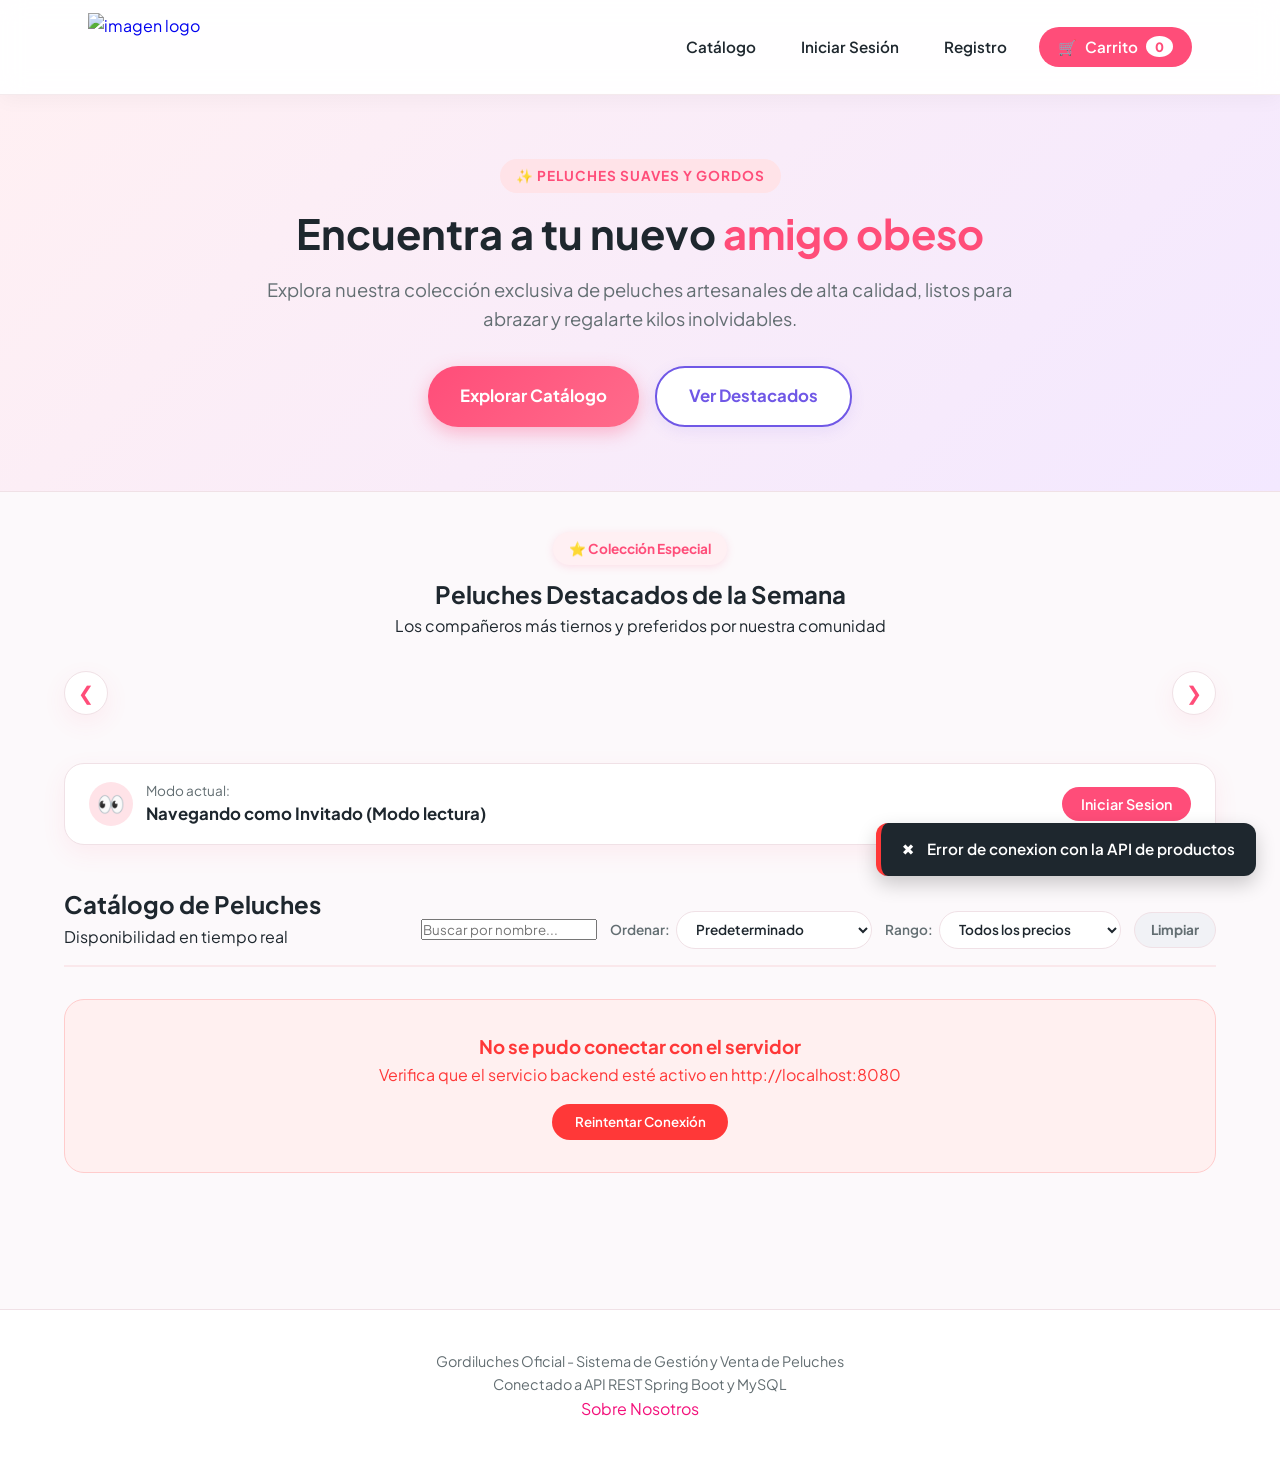
==== commit 57fe364c: "logo" ====
--- a/src/main/resources/static/index.html
+++ b/src/main/resources/static/index.html
@@ -15,8 +15,7 @@
   <header class="barra-navegacion" id="barra-navegacion">
     <div class="contenedor-navegacion">
       <a href="index.html" class="logotipo" id="logotipo">
-        <span class="icono-logo">🧸</span>
-        <span>Gordiluches</span>
+        <img src="../images/Gordi Luches.png" class="imagen-logo" alt="imagen logo">
       </a>
       <ul class="enlaces-navegacion" id="enlaces-navegacion">
         <li id="nav-item-catalogo"><a href="#seccion-catalogo" class="enlace-navegacion">Catálogo</a></li>
--- a/src/main/resources/static/css/styles.css
+++ b/src/main/resources/static/css/styles.css
@@ -54,7 +54,7 @@
 .contenedor-navegacion {
   max-width: 1200px;
   margin: 0 auto;
-  padding: 0.9rem 1.5rem;
+  padding: 0.8rem 3rem;
   display: flex;
   align-items: center;
   justify-content: space-between;
@@ -63,29 +63,19 @@
 .logotipo {
   display: flex;
   align-items: center;
-  gap: 0.6rem;
-  font-family: 'Quicksand', sans-serif;
-  font-size: 1.55rem;
-  font-weight: 700;
-  color: var(--color-primario);
   text-decoration: none;
-  letter-spacing: -0.5px;
-  transition: var(--transicion-rapida);
-}
-
-.logotipo:hover {
+}
+
+.imagen-logo {
+  height: 68px; 
+  width: auto;   
+  object-fit: contain;
+  display: block;
+  transition: var(--transicion-rapida);
+}
+
+.imagen-logo:hover {
   transform: scale(1.03);
-}
-
-.icono-logo {
-  font-size: 2rem;
-  filter: drop-shadow(0 4px 6px rgba(255, 77, 121, 0.25));
-  animation: flotarSuave 3s ease-in-out infinite;
-}
-
-@keyframes flotarSuave {
-  0%, 100% { transform: translateY(0); }
-  50% { transform: translateY(-3px); }
 }
 
 .enlaces-navegacion {
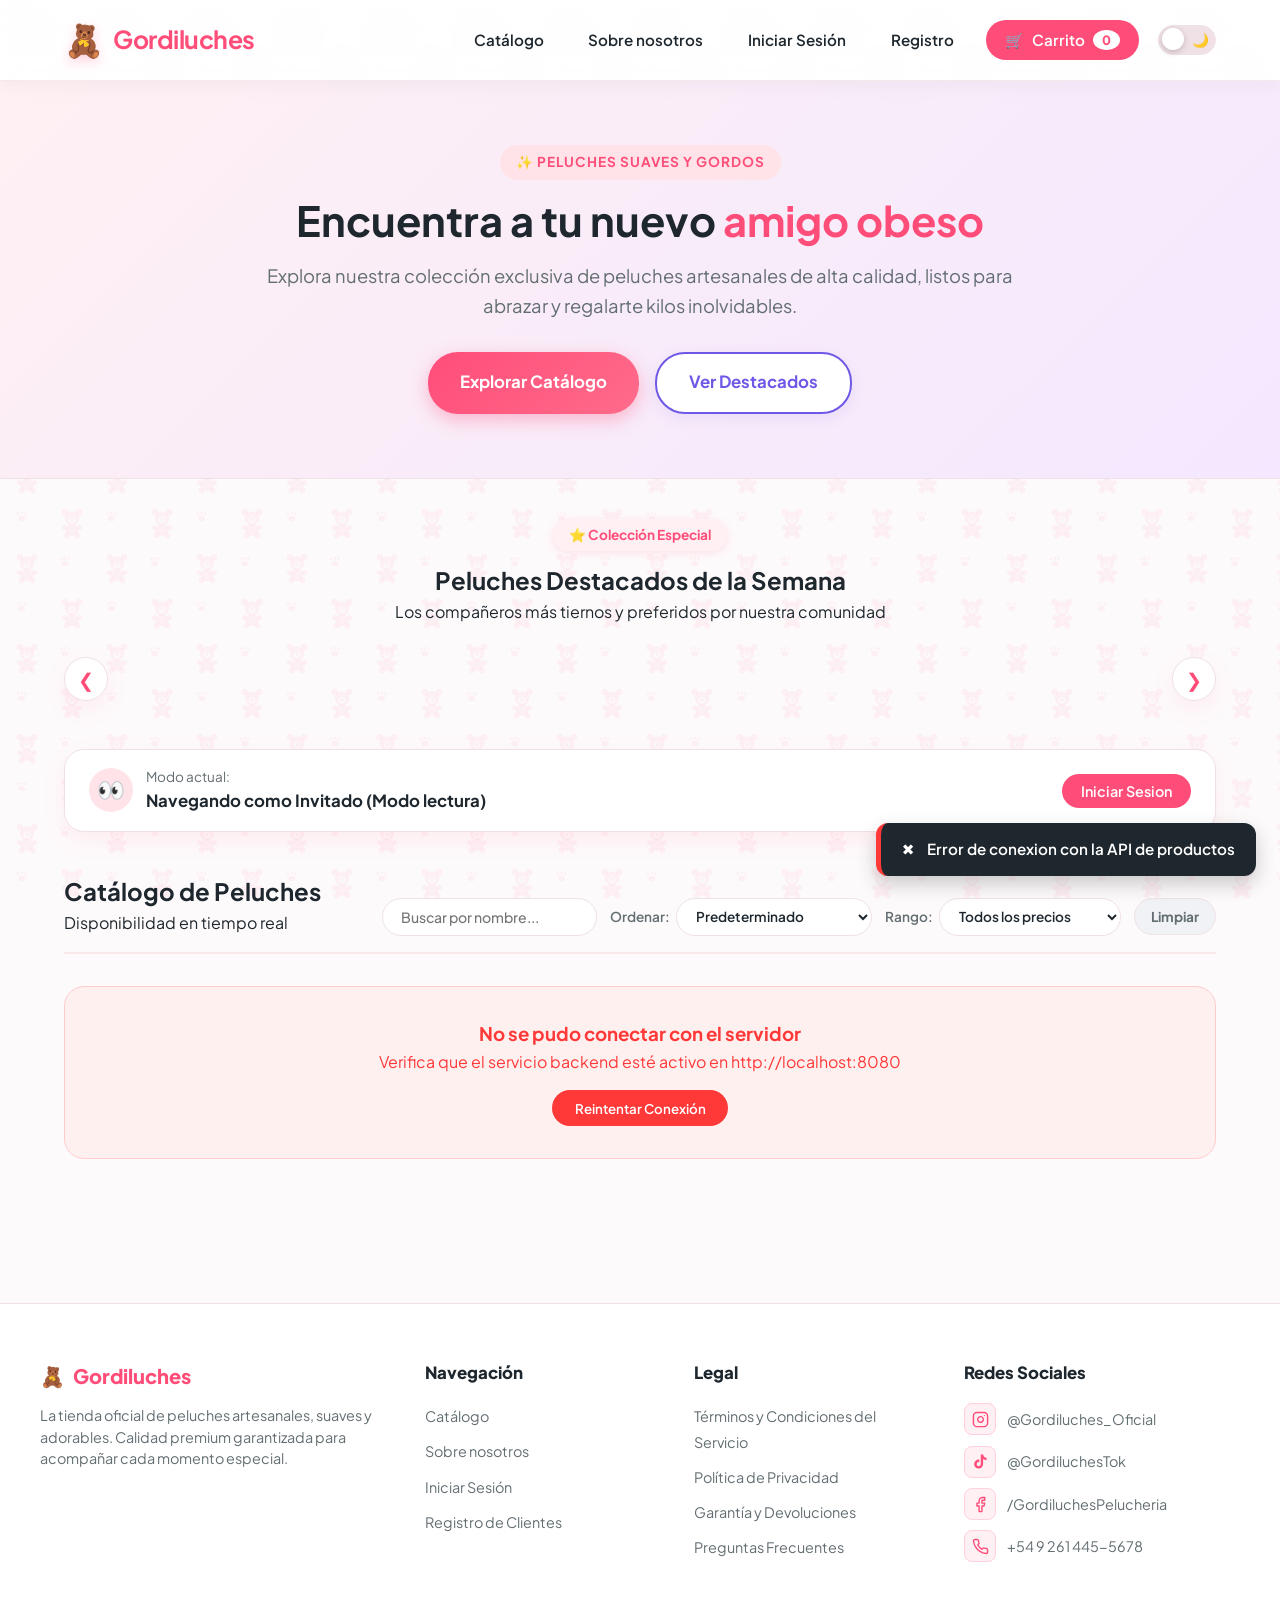
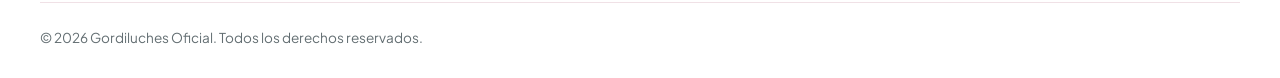
==== commit 19e14ddb: "Frontend muy pro" ====
--- a/src/main/resources/static/index.html
+++ b/src/main/resources/static/index.html
@@ -8,6 +8,16 @@
   <link rel="preconnect" href="https://fonts.gstatic.com" crossorigin>
   <link href="https://fonts.googleapis.com/css2?family=Plus+Jakarta+Sans:wght@400;500;600;700;800&family=Quicksand:wght@600;700&display=swap" rel="stylesheet">
   <link rel="stylesheet" href="css/styles.css">
+  <script>
+    (function() {
+      try {
+        if (localStorage.getItem('pelucheria_tema_oscuro') === 'true') {
+          document.documentElement.classList.add('tema-oscuro');
+          document.body ? document.body.classList.add('tema-oscuro') : document.addEventListener('DOMContentLoaded', function() { document.body.classList.add('tema-oscuro'); });
+        }
+      } catch(e) {}
+    })();
+  </script>
   <script src="js/script.js" defer></script>
 </head>
 <body>
@@ -15,10 +25,12 @@
   <header class="barra-navegacion" id="barra-navegacion">
     <div class="contenedor-navegacion">
       <a href="index.html" class="logotipo" id="logotipo">
-        <img src="../images/Gordi Luches.png" class="imagen-logo" alt="imagen logo">
+        <span class="icono-logo">🧸</span>
+        <span>Gordiluches</span>
       </a>
       <ul class="enlaces-navegacion" id="enlaces-navegacion">
         <li id="nav-item-catalogo"><a href="#seccion-catalogo" class="enlace-navegacion">Catálogo</a></li>
+        <li id="nav-item-nosotros"><a href="html/nosotros.html" class="enlace-navegacion">Sobre nosotros</a></li>
         <li id="nav-item-login"><a href="html/auth.html#seccion-autenticacion" class="enlace-navegacion">Iniciar Sesión</a></li>
         <li id="nav-item-registro"><a href="html/auth.html#seccion-registro" class="enlace-navegacion">Registro</a></li>
         <li id="nav-item-facturas"><a href="#" class="enlace-navegacion" id="boton-ver-facturas">Mis Facturas</a></li>
@@ -36,6 +48,13 @@
             <button class="boton-cerrar-sesion-nav" id="boton-cerrar-sesion" title="Cerrar Sesión">Salir</button>
           </div>
         </li>
+        <li id="nav-item-tema">
+          <button class="interruptor-tema" id="boton-alternar-tema" title="Alternar tema claro / oscuro" aria-label="Alternar modo oscuro">
+            <span class="icono-tema sol">☀️</span>
+            <span class="icono-tema luna">🌙</span>
+            <span class="perilla-tema"></span>
+          </button>
+        </li>
       </ul>
     </div>
   </header>
@@ -201,11 +220,74 @@
 
   <footer class="pie-pagina" id="pie-pagina">
     <div class="contenido-pie-pagina">
-      <p>Gordiluches Oficial - Sistema de Gestión y Venta de Peluches</p>
-      <p>Conectado a API REST Spring Boot y MySQL</p>
-      <p><a href="html/nosotros.html" class="enlace-pie-pagina">Sobre Nosotros</a></p>
+      <div class="grid-pie-pagina">
+        <div class="columna-pie">
+          <a href="index.html" class="logo-pie">
+            <span>🧸</span>
+            <span>Gordiluches</span>
+          </a>
+          <p class="descripcion-pie">
+            La tienda oficial de peluches artesanales, suaves y adorables. Calidad premium garantizada para acompañar cada momento especial.
+          </p>
+        </div>
+
+        <div class="columna-pie">
+          <h4 class="titulo-columna-pie">Navegación</h4>
+          <ul class="lista-enlaces-pie">
+            <li><a href="index.html#seccion-catalogo" class="enlace-pie">Catálogo</a></li>
+            <li><a href="html/nosotros.html" class="enlace-pie">Sobre nosotros</a></li>
+            <li><a href="html/auth.html#seccion-autenticacion" class="enlace-pie">Iniciar Sesión</a></li>
+            <li><a href="html/auth.html#seccion-registro" class="enlace-pie">Registro de Clientes</a></li>
+          </ul>
+        </div>
+
+        <div class="columna-pie">
+          <h4 class="titulo-columna-pie">Legal</h4>
+          <ul class="lista-enlaces-pie">
+            <li><a href="html/terminos-condiciones.html" class="enlace-pie">Términos y Condiciones del Servicio</a></li>
+            <li><a href="html/politica-privacidad.html" class="enlace-pie">Política de Privacidad</a></li>
+            <li><a href="html/garantia-devoluciones.html" class="enlace-pie">Garantía y Devoluciones</a></li>
+            <li><a href="html/preguntas-frecuentes.html" class="enlace-pie">Preguntas Frecuentes</a></li>
+          </ul>
+        </div>
+
+                <div class="columna-pie">
+          <h4 class="titulo-columna-pie">Redes Sociales</h4>
+          <ul class="lista-redes-pie">
+            <li>
+              <a href="https://instagram.com" target="_blank" rel="noopener noreferrer" class="item-red-social">
+                <span class="icono-red"><svg class="svg-red-social" xmlns="http://www.w3.org/2000/svg" width="18" height="18" viewBox="0 0 24 24" fill="none" stroke="currentColor" stroke-width="2" stroke-linecap="round" stroke-linejoin="round"><rect x="2" y="2" width="20" height="20" rx="5" ry="5"/><path d="M16 11.37A4 4 0 1 1 12.63 8 4 4 0 0 1 16 11.37z"/><line x1="17.5" y1="6.5" x2="17.51" y2="6.5"/></svg></span>
+                <span>@Gordiluches_Oficial</span>
+              </a>
+            </li>
+            <li>
+              <a href="https://tiktok.com" target="_blank" rel="noopener noreferrer" class="item-red-social">
+                <span class="icono-red"><svg class="svg-red-social" xmlns="http://www.w3.org/2000/svg" width="18" height="18" viewBox="0 0 24 24" fill="currentColor"><path d="M19.59 6.69a4.83 4.83 0 0 1-3.77-4.25V2h-3.45v13.67a2.89 2.89 0 0 1-5.2 1.74 2.89 2.89 0 0 1 2.31-4.64 2.93 2.93 0 0 1 .88.13V9.4a6.84 6.84 0 0 0-1-.05A6.33 6.33 0 0 0 3 15.68 6.34 6.34 0 0 0 9.34 22a6.34 6.34 0 0 0 6.33-6.32V8.6a8.28 8.28 0 0 0 4.84 1.55v-3.46z"/></svg></span>
+                <span>@GordiluchesTok</span>
+              </a>
+            </li>
+            <li>
+              <a href="https://facebook.com" target="_blank" rel="noopener noreferrer" class="item-red-social">
+                <span class="icono-red"><svg class="svg-red-social" xmlns="http://www.w3.org/2000/svg" width="18" height="18" viewBox="0 0 24 24" fill="none" stroke="currentColor" stroke-width="2" stroke-linecap="round" stroke-linejoin="round"><path d="M18 2h-3a5 5 0 0 0-5 5v3H7v4h3v8h4v-8h3l1-4h-4V7a1 1 0 0 1 1-1h3z"/></svg></span>
+                <span>/GordiluchesPelucheria</span>
+              </a>
+            </li>
+            <li>
+              <a href="https://whatsapp.com" target="_blank" rel="noopener noreferrer" class="item-red-social">
+                <span class="icono-red"><svg class="svg-red-social" xmlns="http://www.w3.org/2000/svg" width="18" height="18" viewBox="0 0 24 24" fill="none" stroke="currentColor" stroke-width="2" stroke-linecap="round" stroke-linejoin="round"><path d="M22 16.92v3a2 2 0 0 1-2.18 2 19.79 19.79 0 0 1-8.63-3.07 19.5 19.5 0 0 1-6-6 19.79 19.79 0 0 1-3.07-8.67A2 2 0 0 1 4.11 2h3a2 2 0 0 1 2 1.72 12.84 12.84 0 0 0 .7 2.81 2 2 0 0 1-.45 2.11L8.09 9.91a16 16 0 0 0 6 6l1.27-1.27a2 2 0 0 1 2.11-.45 12.84 12.84 0 0 0 2.81.7A2 2 0 0 1 22 16.92z"/></svg></span>
+                <span>+54 9 261 445-5678</span>
+              </a>
+            </li>
+          </ul>
+        </div>
+      </div>
+
+      <div class="barra-inferior-pie">
+        <span>&copy; 2026 Gordiluches Oficial. Todos los derechos reservados.</span>
+        
+      </div>
     </div>
   </footer>
 
 </body>
-</html>+</html>
--- a/src/main/resources/static/css/styles.css
+++ b/src/main/resources/static/css/styles.css
@@ -1,4 +1,6 @@
-/* Variables y estilos base */
+/* ==========================================================================
+   BLOQUE 1: VARIABLES CSS, RESET GENERAL Y TIPOGRAFÍA BASE
+   ========================================================================== */
 :root {
   --color-primario: #ff4d79;
   --color-primario-oscuro: #e63360;
@@ -29,7 +31,11 @@
 }
 
 body {
-  background-color: var(--color-fondo);
+  background-color: #fdfafb;
+  background-image: url("data:image/svg+xml,%3Csvg xmlns='http://www.w3.org/2000/svg' viewBox='0 0 100 100' width='90' height='90'%3E%3Cg fill='%23ff4d79' fill-opacity='0.055'%3E%3C!-- Osito minimalista 1 --%3E%3Cg transform='translate(18, 14)'%3E%3Ccircle cx='4' cy='5' r='3.8'/%3E%3Ccircle cx='20' cy='5' r='3.8'/%3E%3Ccircle cx='12' cy='12' r='8'/%3E%3Ccircle cx='12' cy='14' r='3.8' fill='%23fdfafb' fill-opacity='0.7'/%3E%3Ccircle cx='12' cy='13.2' r='1.3'/%3E%3Cellipse cx='12' cy='25' rx='7.5' ry='6.5'/%3E%3Ccircle cx='3.5' cy='22' r='2.8'/%3E%3Ccircle cx='20.5' cy='22' r='2.8'/%3E%3Ccircle cx='6' cy='31' r='3.2'/%3E%3Ccircle cx='18' cy='31' r='3.2'/%3E%3C/g%3E%3C!-- Osito minimalista 2 (alternado) --%3E%3Cg transform='translate(68, 64)'%3E%3Ccircle cx='4' cy='5' r='3.8'/%3E%3Ccircle cx='20' cy='5' r='3.8'/%3E%3Ccircle cx='12' cy='12' r='8'/%3E%3Ccircle cx='12' cy='14' r='3.8' fill='%23fdfafb' fill-opacity='0.7'/%3E%3Ccircle cx='12' cy='13.2' r='1.3'/%3E%3Cellipse cx='12' cy='25' rx='7.5' ry='6.5'/%3E%3Ccircle cx='3.5' cy='22' r='2.8'/%3E%3Ccircle cx='20.5' cy='22' r='2.8'/%3E%3Ccircle cx='6' cy='31' r='3.2'/%3E%3Ccircle cx='18' cy='31' r='3.2'/%3E%3C/g%3E%3C!-- Huellitas tiernas minimalistas --%3E%3Cg transform='translate(66, 18)'%3E%3Cellipse cx='6' cy='8' rx='4' ry='3'/%3E%3Ccircle cx='2' cy='3' r='1.5'/%3E%3Ccircle cx='6' cy='2' r='1.5'/%3E%3Ccircle cx='10' cy='3' r='1.5'/%3E%3C/g%3E%3Cg transform='translate(18, 68)'%3E%3Cellipse cx='6' cy='8' rx='4' ry='3'/%3E%3Ccircle cx='2' cy='3' r='1.5'/%3E%3Ccircle cx='6' cy='2' r='1.5'/%3E%3Ccircle cx='10' cy='3' r='1.5'/%3E%3C/g%3E%3C/g%3E%3C/svg%3E");
+  background-repeat: repeat;
+  background-size: 90px 90px;
+  background-attachment: fixed;
   color: var(--color-texto);
   line-height: 1.6;
   min-height: 100vh;
@@ -38,7 +44,9 @@
   -webkit-font-smoothing: antialiased;
 }
 
-/* Barra de navegacion */
+/* ==========================================================================
+   BLOQUE 2: BARRA DE NAVEGACIÓN PRINCIPAL (HEADER Y LOGOTIPO)
+   ========================================================================== */
 .barra-navegacion {
   background: rgba(255, 255, 255, 0.85);
   backdrop-filter: blur(12px);
@@ -54,7 +62,7 @@
 .contenedor-navegacion {
   max-width: 1200px;
   margin: 0 auto;
-  padding: 0.8rem 3rem;
+  padding: 0.9rem 1.5rem;
   display: flex;
   align-items: center;
   justify-content: space-between;
@@ -63,19 +71,29 @@
 .logotipo {
   display: flex;
   align-items: center;
+  gap: 0.6rem;
+  font-family: 'Quicksand', sans-serif;
+  font-size: 1.55rem;
+  font-weight: 700;
+  color: var(--color-primario);
   text-decoration: none;
-}
-
-.imagen-logo {
-  height: 68px; 
-  width: auto;   
-  object-fit: contain;
-  display: block;
-  transition: var(--transicion-rapida);
-}
-
-.imagen-logo:hover {
+  letter-spacing: -0.5px;
+  transition: var(--transicion-rapida);
+}
+
+.logotipo:hover {
   transform: scale(1.03);
+}
+
+.icono-logo {
+  font-size: 2rem;
+  filter: drop-shadow(0 4px 6px rgba(255, 77, 121, 0.25));
+  animation: flotarSuave 3s ease-in-out infinite;
+}
+
+@keyframes flotarSuave {
+  0%, 100% { transform: translateY(0); }
+  50% { transform: translateY(-3px); }
 }
 
 .enlaces-navegacion {
@@ -164,7 +182,9 @@
   font-weight: 800;
 }
 
-/* Portada destacada */
+/* ==========================================================================
+   BLOQUE 3: PORTADA HERO / PRESENTACIÓN DE LA TIENDA
+   ========================================================================== */
 .seccion-portada {
   background: linear-gradient(135deg, #fff0f3 0%, #f3e8ff 100%);
   padding: 4rem 1.5rem;
@@ -260,7 +280,9 @@
   box-shadow: 0 8px 20px rgba(112, 88, 230, 0.2);
 }
 
-/* Seccion de barra de estado y sesion */
+/* ==========================================================================
+   BLOQUE 4: BARRA DE ESTADO DE SESIÓN Y ROL DE USUARIO
+   ========================================================================== */
 .seccion-barra-estado {
   max-width: 1200px;
   margin: 1.5rem auto 0;
@@ -324,11 +346,14 @@
   background: var(--color-primario-oscuro);
 }
 
-/* Seccion de autenticacion */
+/* ==========================================================================
+   BLOQUE 5: SECCIÓN Y FORMULARIOS DE AUTENTICACIÓN (LOGIN)
+   ========================================================================== */
 .seccion-autenticacion {
   max-width: 550px;
   margin: 2.5rem auto;
   padding: 0 1.5rem;
+  scroll-margin-top: 80px;
 }
 
 .contenedor-formulario-login {
@@ -375,7 +400,9 @@
   font-weight: 600;
 }
 
-/* Seccion carrusel de destacados */
+/* ==========================================================================
+   BLOQUE 6: CARRUSEL INTERACTIVO DE PELUCHES DESTACADOS
+   ========================================================================== */
 .seccion-carrusel {
   max-width: 1200px;
   width: 100%;
@@ -452,6 +479,7 @@
   padding: 0.25rem 0.6rem;
   border-radius: 12px;
   border: 1px solid #ffe58f;
+  z-index: 5;
 }
 
 .icono-carrusel {
@@ -560,6 +588,28 @@
   background: var(--color-primario);
   width: 24px;
   border-radius: 10px;
+}
+
+/* ==========================================================================
+   BLOQUE 7: BUSCADOR, FILTROS Y ORDENAMIENTO DEL CATÁLOGO
+   ========================================================================== */
+.campo-busqueda {
+  padding: 0.55rem 1.1rem;
+  border-radius: 20px;
+  border: 1px solid var(--color-borde);
+  background: var(--color-superficie);
+  color: var(--color-texto);
+  font-size: 0.88rem;
+  font-weight: 500;
+  outline: none;
+  transition: var(--transicion-rapida);
+  box-sizing: border-box;
+  height: 38px;
+}
+
+.campo-busqueda:focus {
+  border-color: var(--color-primario);
+  box-shadow: 0 0 0 3px rgba(255, 77, 121, 0.15);
 }
 
 /* Filtros avanzados del catalogo */
@@ -594,6 +644,8 @@
   outline: none;
   cursor: pointer;
   transition: var(--transicion-rapida);
+  box-sizing: border-box;
+  height: 38px;
 }
 
 .selector-filtro:focus {
@@ -692,7 +744,9 @@
   }
 }
 
-/* Catalogo de productos */
+/* ==========================================================================
+   BLOQUE 8: CATÁLOGO DE PRODUCTOS (GRID, TARJETAS Y BADGES)
+   ========================================================================== */
 .seccion-catalogo {
   max-width: 1200px;
   width: 100%;
@@ -732,12 +786,14 @@
 .tarjeta-producto {
   background: var(--color-superficie);
   border-radius: var(--borde-radio);
-  border: 1px solid var(--color-borde);
+  border: 1.5px solid #ebd4dc;
   overflow: hidden;
-  box-shadow: var(--sombra-suave);
+  box-shadow: 0 4px 16px rgba(255, 77, 121, 0.08), 0 2px 6px rgba(0, 0, 0, 0.04);
+  outline: 4px solid rgba(255, 255, 255, 0.85);
   transition: var(--transicion-rapida);
   display: flex;
   flex-direction: column;
+  height: 380px;
   width: 100%;
   min-width: 0;
   box-sizing: border-box;
@@ -745,13 +801,17 @@
 
 .tarjeta-producto:hover {
   transform: translateY(-8px);
-  box-shadow: var(--sombra-elevada);
-  border-color: #ffccd7;
+  box-shadow: 0 16px 32px rgba(255, 77, 121, 0.16), 0 4px 12px rgba(0, 0, 0, 0.06);
+  border-color: #ffb8c7;
+  outline: 4px solid rgba(255, 240, 244, 0.95);
 }
 
 .contenedor-imagen-tarjeta {
   background: linear-gradient(135deg, #fff5f8 0%, #f7f2ff 100%);
   height: 190px;
+  min-height: 190px;
+  max-height: 190px;
+  flex-shrink: 0;
   display: flex;
   align-items: center;
   justify-content: center;
@@ -806,23 +866,36 @@
 }
 
 .cuerpo-tarjeta {
-  padding: 1.4rem;
+  padding: 1.25rem 1.15rem 1.35rem;
   display: flex;
   flex-direction: column;
   flex: 1;
+  justify-content: space-between;
+  box-sizing: border-box;
+  min-height: 0;
 }
 
 .titulo-producto {
   font-size: 1.15rem;
   font-weight: 700;
   color: var(--color-texto);
-  margin-bottom: 0.5rem;
+  margin-bottom: 0.35rem;
+  line-height: 1.3;
+  padding: 0;
+  white-space: nowrap;
+  overflow: hidden;
+  text-overflow: ellipsis;
 }
 
 .informacion-stock {
   font-size: 0.85rem;
   color: var(--color-texto-suave);
-  margin-bottom: 1rem;
+  margin-bottom: 0.6rem;
+  line-height: 1.3;
+  padding: 0;
+  white-space: nowrap;
+  overflow: hidden;
+  text-overflow: ellipsis;
 }
 
 .pie-tarjeta {
@@ -830,30 +903,54 @@
   display: flex;
   align-items: center;
   justify-content: space-between;
-  gap: 0.8rem;
-  padding-top: 0.8rem;
+  gap: 0.6rem;
+  height: 48px;
+  min-height: 48px;
+  max-height: 48px;
+  padding: 0.75rem 0 0;
   border-top: 1px dashed var(--color-borde);
+  width: 100%;
+  box-sizing: border-box;
 }
 
 .precio-producto {
-  font-size: 1.3rem;
+  font-size: 1.18rem;
   font-weight: 800;
   color: var(--color-primario);
+  white-space: nowrap;
+  flex: 1;
+  display: flex;
+  align-items: center;
+  justify-content: flex-start;
+  height: 100%;
+  padding-left: 0;
+  margin: 0;
+  text-align: left;
 }
 
 .boton-aniadir {
   background: var(--color-primario);
   color: #ffffff;
   border: none;
-  padding: 0.6rem 1.1rem;
+  padding: 0 0.85rem;
+  height: 38px;
+  min-height: 38px;
+  max-height: 38px;
   border-radius: 12px;
   font-weight: 700;
-  font-size: 0.9rem;
+  font-size: 0.88rem;
   cursor: pointer;
   transition: var(--transicion-rapida);
   display: inline-flex;
   align-items: center;
-  gap: 0.4rem;
+  justify-content: center;
+  gap: 0.35rem;
+  flex-shrink: 0;
+  width: 100px;
+  min-width: 100px;
+  max-width: 100px;
+  box-sizing: border-box;
+  text-align: center;
 }
 
 .boton-aniadir:hover:not(:disabled) {
@@ -867,12 +964,15 @@
   cursor: not-allowed;
 }
 
-/* Formulario de registro */
+/* ==========================================================================
+   BLOQUE 9: FORMULARIO DE REGISTRO DE NUEVOS CLIENTES
+   ========================================================================== */
 .seccion-registro {
   background: linear-gradient(135deg, #ffffff 0%, #fff7f9 100%);
   border-top: 1px solid var(--color-borde);
   border-bottom: 1px solid var(--color-borde);
   padding: 3.5rem 1.5rem;
+  scroll-margin-top: 80px;
 }
 
 .contenedor-formulario-registro {
@@ -916,6 +1016,8 @@
   padding: 0.75rem 1rem;
   border-radius: 10px;
   border: 1px solid var(--color-borde);
+  background: var(--color-superficie);
+  color: var(--color-texto);
   font-size: 0.95rem;
   outline: none;
   transition: var(--transicion-rapida);
@@ -946,7 +1048,9 @@
   box-shadow: 0 4px 12px rgba(108, 92, 231, 0.3);
 }
 
-/* Modales */
+/* ==========================================================================
+   BLOQUE 10: ESTRUCTURA Y COMPONENTES DE MODALES GLOBALES
+   ========================================================================== */
 .modal-superposicion {
   position: fixed;
   top: 0;
@@ -965,6 +1069,10 @@
   padding: 1rem;
 }
 
+#modal-factura {
+  z-index: 210;
+}
+
 .modal-superposicion.activo {
   opacity: 1;
   visibility: visible;
@@ -1028,7 +1136,9 @@
   flex: 1;
 }
 
-/* Carrito de compras */
+/* ==========================================================================
+   BLOQUE 11: MODAL Y CONTROL DEL CARRITO DE COMPRAS
+   ========================================================================== */
 .lista-carrito {
   display: flex;
   flex-direction: column;
@@ -1177,35 +1287,175 @@
   cursor: not-allowed;
 }
 
-/* Modal de Factura y Comprobante */
+/* ==========================================================================
+   BLOQUE 12: MODAL DE FACTURA Y COMPROBANTE FISCAL DIGITAL
+   ========================================================================== */
 .caja-factura-detalle {
-  background: #fffdf9;
-  border: 2px dashed #fcd34d;
+  background: #ffffff;
+  border: 1px solid #e2e8f0;
+  border-radius: 16px;
+  padding: 2rem;
+  box-shadow: 0 10px 25px rgba(0, 0, 0, 0.05);
+  font-size: 0.92rem;
+  color: #2d3748;
+}
+
+.cabecera-factura-pro {
+  display: flex;
+  justify-content: space-between;
+  align-items: flex-start;
+  padding-bottom: 1.5rem;
+  border-bottom: 2px solid #edf2f7;
+  margin-bottom: 1.5rem;
+}
+
+.empresa-factura-info h3 {
+  font-size: 1.35rem;
+  font-weight: 800;
+  color: var(--color-primario);
+  display: flex;
+  align-items: center;
+  gap: 0.4rem;
+  margin-bottom: 0.3rem;
+}
+
+.empresa-factura-info p {
+  font-size: 0.82rem;
+  color: var(--color-texto-suave);
+  line-height: 1.4;
+}
+
+.meta-factura-pro {
+  text-align: right;
+}
+
+.insignia-comprobante-oficial {
+  display: inline-block;
+  background: #edf2f7;
+  color: #4a5568;
+  font-size: 0.75rem;
+  font-weight: 700;
+  padding: 0.3rem 0.75rem;
+  border-radius: 20px;
+  text-transform: uppercase;
+  letter-spacing: 0.5px;
+  margin-bottom: 0.5rem;
+}
+
+.numero-factura-destacado {
+  font-size: 1.25rem;
+  font-weight: 800;
+  color: var(--color-texto);
+}
+
+.fecha-factura-pro {
+  font-size: 0.82rem;
+  color: var(--color-texto-suave);
+  margin-top: 0.2rem;
+}
+
+.seccion-cliente-pro {
+  display: grid;
+  grid-template-columns: 1fr 1fr;
+  gap: 1rem;
+  background: #f7fafc;
+  padding: 1rem 1.2rem;
   border-radius: 12px;
-  padding: 1.5rem;
-}
-
-.cabecera-factura {
+  border: 1px solid #edf2f7;
+  margin-bottom: 1.5rem;
+  font-size: 0.88rem;
+}
+
+.dato-cliente-item strong {
+  color: var(--color-texto);
+  font-weight: 600;
+}
+
+.tabla-items-factura {
+  width: 100%;
+  border-collapse: collapse;
+  margin-bottom: 1.5rem;
+}
+
+.tabla-items-factura th {
+  background: #f7fafc;
+  padding: 0.75rem 0.9rem;
+  font-size: 0.82rem;
+  font-weight: 700;
+  color: #718096;
+  text-transform: uppercase;
+  letter-spacing: 0.5px;
+  border-bottom: 2px solid #edf2f7;
+}
+
+.tabla-items-factura td {
+  padding: 0.8rem 0.9rem;
+  border-bottom: 1px solid #edf2f7;
+  font-size: 0.9rem;
+}
+
+.pie-factura-totales {
+  background: #f7fafc;
+  padding: 1.2rem;
+  border-radius: 12px;
+  border: 1px solid #edf2f7;
+}
+
+.fila-total-factura {
+  display: flex;
+  justify-content: space-between;
+  align-items: center;
+  padding: 0.35rem 0;
+  font-size: 0.9rem;
+  color: var(--color-texto-suave);
+}
+
+.fila-total-destacada {
+  border-top: 1px dashed #cbd5e0;
+  margin-top: 0.5rem;
+  padding-top: 0.75rem;
+  font-size: 1.2rem;
+  font-weight: 800;
+  color: var(--color-primario);
+}
+
+.pie-comprobante-nota {
   text-align: center;
-  border-bottom: 1px solid #fde68a;
-  padding-bottom: 1rem;
-  margin-bottom: 1rem;
-}
-
-.items-factura-lista {
-  margin: 1rem 0;
-  border-bottom: 1px solid #fde68a;
-  padding-bottom: 1rem;
-}
-
-.item-factura-fila {
-  display: flex;
-  justify-content: space-between;
-  font-size: 0.9rem;
-  margin-bottom: 0.4rem;
-}
-
-/* Estados de carga y error */
+  margin-top: 1.2rem;
+  font-size: 0.8rem;
+  color: var(--color-texto-suave);
+}
+
+/* ==========================================================================
+   BLOQUE 13: HISTORIAL INTERACTIVO DE FACTURAS Y PEDIDOS
+   ========================================================================== */
+.elemento-factura-clickeable {
+  cursor: pointer;
+  transition: var(--transicion-rapida);
+}
+
+.elemento-factura-clickeable:hover {
+  transform: translateY(-2px);
+  box-shadow: 0 4px 12px rgba(255, 77, 121, 0.15);
+  border-color: #ffb8c7 !important;
+}
+
+.insignia-ver-factura {
+  display: inline-flex;
+  align-items: center;
+  gap: 0.3rem;
+  font-size: 0.78rem;
+  font-weight: 700;
+  color: var(--color-primario);
+  background: #fff0f4;
+  padding: 0.25rem 0.65rem;
+  border-radius: 20px;
+  margin-top: 0.3rem;
+}
+
+/* ==========================================================================
+   BLOQUE 14: ESTADOS DE CARGA, RETROALIMENTACIÓN Y MENSAJES VACÍOS
+   ========================================================================== */
 .cargando-contenedor {
   text-align: center;
   padding: 3rem 1rem;
@@ -1254,7 +1504,9 @@
   background: #b52223;
 }
 
-/* Notificaciones flotantes */
+/* ==========================================================================
+   BLOQUE 15: NOTIFICACIONES FLOTANTES (TOAST FEEDBACK)
+   ========================================================================== */
 .contenedor-notificaciones {
   position: fixed;
   bottom: 24px;
@@ -1303,23 +1555,158 @@
   }
 }
 
-/* Pie de pagina */
+/* ==========================================================================
+   BLOQUE 16: PIE DE PÁGINA (FOOTER CON NAVEGACIÓN Y REDES)
+   ========================================================================== */
 .pie-pagina {
   background: var(--color-superficie);
   border-top: 1px solid var(--color-borde);
-  padding: 2.5rem 1.5rem;
-  margin-top: 3rem;
-  text-align: center;
+  padding: 3.5rem 1.5rem 1.8rem;
+  margin-top: 3.5rem;
+  position: relative;
+  z-index: 10;
 }
 
 .contenido-pie-pagina {
   max-width: 1200px;
   margin: 0 auto;
+}
+
+.grid-pie-pagina {
+  display: grid;
+  grid-template-columns: 1.5fr 1fr 1fr 1.2fr;
+  gap: 2.5rem;
+  margin-bottom: 2.5rem;
+}
+
+.columna-pie {
+  display: flex;
+  flex-direction: column;
+}
+
+.titulo-columna-pie {
+  font-size: 1.05rem;
+  font-weight: 800;
+  color: var(--color-texto);
+  margin-bottom: 1rem;
+}
+
+.logo-pie {
+  display: flex;
+  align-items: center;
+  gap: 0.5rem;
+  font-size: 1.25rem;
+  font-weight: 800;
+  color: var(--color-primario);
+  text-decoration: none;
+  margin-bottom: 0.8rem;
+}
+
+.descripcion-pie {
   color: var(--color-texto-suave);
   font-size: 0.9rem;
-}
-
-/* Modo administrador */
+  line-height: 1.5;
+  margin-bottom: 1rem;
+}
+
+.lista-enlaces-pie {
+  list-style: none;
+  display: flex;
+  flex-direction: column;
+  gap: 0.6rem;
+}
+
+.enlace-pie {
+  color: var(--color-texto-suave);
+  text-decoration: none;
+  font-size: 0.9rem;
+  transition: var(--transicion-rapida);
+}
+
+.enlace-pie:hover {
+  color: var(--color-primario);
+  transform: translateX(4px);
+}
+
+.lista-redes-pie {
+  list-style: none;
+  display: flex;
+  flex-direction: column;
+  gap: 0.65rem;
+}
+
+.item-red-social {
+  display: flex;
+  align-items: center;
+  gap: 0.65rem;
+  color: var(--color-texto-suave);
+  text-decoration: none;
+  font-size: 0.9rem;
+  transition: var(--transicion-rapida);
+}
+
+.item-red-social:hover {
+  color: var(--color-primario);
+}
+
+.icono-red {
+  display: inline-flex;
+  align-items: center;
+  justify-content: center;
+  width: 32px;
+  height: 32px;
+  border-radius: 8px;
+  background: #fff0f4;
+  border: 1px solid #ffd0db;
+  color: var(--color-primario);
+  transition: var(--transicion-rapida);
+  flex-shrink: 0;
+}
+
+.item-red-social:hover .icono-red {
+  background: var(--color-primario);
+  border-color: var(--color-primario);
+  color: #ffffff;
+  transform: translateY(-2px);
+}
+
+.svg-red-social {
+  width: 17px;
+  height: 17px;
+  display: block;
+}
+
+.barra-inferior-pie {
+  border-top: 1px solid var(--color-borde);
+  padding-top: 1.5rem;
+  display: flex;
+  justify-content: space-between;
+  align-items: center;
+  flex-wrap: wrap;
+  gap: 1rem;
+  color: var(--color-texto-suave);
+  font-size: 0.85rem;
+}
+
+@media (max-width: 900px) {
+  .grid-pie-pagina {
+    grid-template-columns: repeat(2, 1fr);
+  }
+}
+
+@media (max-width: 550px) {
+  .grid-pie-pagina {
+    grid-template-columns: 1fr;
+  }
+  .barra-inferior-pie {
+    flex-direction: column;
+    text-align: center;
+  }
+}
+
+/* ==========================================================================
+   BLOQUE 17: ELEMENTOS Y CONTROLES DEL MODO ADMINISTRADOR
+   ========================================================================== */
 .boton-admin-nav {
   background: #f3e8ff;
   color: var(--color-secundario);
@@ -1468,7 +1855,9 @@
   transform: scale(1.04);
 }
 
-/* Panel de administracion vista completa */
+/* ==========================================================================
+   BLOQUE 18: PANEL COMPLETO DE ADMINISTRACIÓN (TABLAS Y MÉTRICAS)
+   ========================================================================== */
 .seccion-panel-admin {
   max-width: 1200px;
   margin: 2rem auto;
@@ -1579,7 +1968,9 @@
   transform: translateY(-2px);
 }
 
-
+/* ==========================================================================
+   BLOQUE 19: DISEÑO RESPONSIVO GLOBAL (MEDIA QUERIES TIENDA)
+   ========================================================================== */
 @media (max-width: 900px) {
   .cabecera-seccion {
     flex-direction: column;
@@ -1649,190 +2040,1379 @@
   }
 }
 
-.enlace-navegacion.activo {
-  color: var(--color-primario);
-  background: #fff0f3;
-}
-
-.seccion-nosotros {
-  max-width: 1200px;
-  width: 100%;
-  margin: 3rem auto 0;
-  padding: 0 1.5rem;
-}
-
-.encabezado-nosotros {
+
+/* ==========================================================================
+   BLOQUE 20: TEMA OSCURO (MODO OSCURO / TEMA-OSCURO)
+   ========================================================================== */
+
+/* Boton interruptor de tema */
+.interruptor-tema {
+  position: relative;
+  width: 58px;
+  height: 30px;
+  background: #f0e1e6;
+  border-radius: 30px;
+  border: 1.5px solid var(--color-borde);
+  cursor: pointer;
+  display: inline-flex;
+  align-items: center;
+  justify-content: space-between;
+  padding: 0 6px;
+  box-sizing: border-box;
+  transition: var(--transicion-rapida);
+  outline: none;
+}
+
+.interruptor-tema:hover {
+  transform: scale(1.05);
+}
+
+.icono-tema {
+  font-size: 0.85rem;
+  line-height: 1;
+  user-select: none;
+  z-index: 1;
+}
+
+.perilla-tema {
+  position: absolute;
+  top: 2px;
+  left: 3px;
+  width: 22px;
+  height: 22px;
+  background: #ffffff;
+  border-radius: 50%;
+  box-shadow: 0 2px 6px rgba(0, 0, 0, 0.2);
+  transition: transform 0.28s cubic-bezier(0.4, 0, 0.2, 1);
+  z-index: 2;
+}
+
+/* Estado activo en modo oscuro */
+body.tema-oscuro {
+  --color-fondo: #131419;
+  --color-superficie: #1c1e24;
+  --color-texto: #f1f2f6;
+  --color-texto-suave: #a4b0be;
+  --color-borde: #2c2f38;
+  --sombra-suave: 0 8px 24px rgba(0, 0, 0, 0.35);
+  --sombra-elevada: 0 16px 36px rgba(0, 0, 0, 0.5);
+
+  background-color: #131419 !important;
+  background-image: url("data:image/svg+xml,%3Csvg xmlns='http://www.w3.org/2000/svg' viewBox='0 0 100 100' width='90' height='90'%3E%3Cg fill='%23ff6b8b' fill-opacity='0.08'%3E%3C!-- Osito minimalista 1 --%3E%3Cg transform='translate(18, 14)'%3E%3Ccircle cx='4' cy='5' r='3.8'/%3E%3Ccircle cx='20' cy='5' r='3.8'/%3E%3Ccircle cx='12' cy='12' r='8'/%3E%3Ccircle cx='12' cy='14' r='3.8' fill='%23131419' fill-opacity='0.8'/%3E%3Ccircle cx='12' cy='13.2' r='1.3'/%3E%3Cellipse cx='12' cy='25' rx='7.5' ry='6.5'/%3E%3Ccircle cx='3.5' cy='22' r='2.8'/%3E%3Ccircle cx='20.5' cy='22' r='2.8'/%3E%3Ccircle cx='6' cy='31' r='3.2'/%3E%3Ccircle cx='18' cy='31' r='3.2'/%3E%3C/g%3E%3C!-- Osito minimalista 2 (alternado) --%3E%3Cg transform='translate(68, 64)'%3E%3Ccircle cx='4' cy='5' r='3.8'/%3E%3Ccircle cx='20' cy='5' r='3.8'/%3E%3Ccircle cx='12' cy='12' r='8'/%3E%3Ccircle cx='12' cy='14' r='3.8' fill='%23131419' fill-opacity='0.8'/%3E%3Ccircle cx='12' cy='13.2' r='1.3'/%3E%3Cellipse cx='12' cy='25' rx='7.5' ry='6.5'/%3E%3Ccircle cx='3.5' cy='22' r='2.8'/%3E%3Ccircle cx='20.5' cy='22' r='2.8'/%3E%3Ccircle cx='6' cy='31' r='3.2'/%3E%3Ccircle cx='18' cy='31' r='3.2'/%3E%3C/g%3E%3C!-- Huellitas tiernas minimalistas --%3E%3Cg transform='translate(66, 18)'%3E%3Cellipse cx='6' cy='8' rx='4' ry='3'/%3E%3Ccircle cx='2' cy='3' r='1.5'/%3E%3Ccircle cx='6' cy='2' r='1.5'/%3E%3Ccircle cx='10' cy='3' r='1.5'/%3E%3C/g%3E%3Cg transform='translate(18, 68)'%3E%3Cellipse cx='6' cy='8' rx='4' ry='3'/%3E%3Ccircle cx='2' cy='3' r='1.5'/%3E%3Ccircle cx='6' cy='2' r='1.5'/%3E%3Ccircle cx='10' cy='3' r='1.5'/%3E%3C/g%3E%3C/g%3E%3C/svg%3E") !important;
+  color: var(--color-texto);
+}
+
+body.tema-oscuro .interruptor-tema {
+  background: #2f3542;
+  border-color: #57606f;
+}
+
+body.tema-oscuro .interruptor-tema .perilla-tema {
+  transform: translateX(27px);
+  background: #ffa502;
+}
+
+body.tema-oscuro .barra-navegacion {
+  background: rgba(23, 25, 31, 0.9);
+  border-bottom-color: rgba(60, 64, 75, 0.7);
+}
+
+body.tema-oscuro .logotipo {
+  color: #ffffff;
+}
+
+body.tema-oscuro .enlace-navegacion {
+  color: #ced6e0;
+}
+
+body.tema-oscuro .enlace-navegacion:hover {
+  background: #282c37;
+  color: #ff6b8b;
+}
+
+body.tema-oscuro .caja-usuario-nav {
+  background: #252833;
+}
+
+body.tema-oscuro .etiqueta-usuario-nav {
+  color: #ced6e0;
+}
+
+body.tema-oscuro .seccion-portada {
+  background: linear-gradient(135deg, #1f1b29 0%, #171923 100%);
+  border-bottom-color: var(--color-borde);
+}
+
+body.tema-oscuro .titulo-portada {
+  color: #ffffff;
+}
+
+body.tema-oscuro .descripcion-portada {
+  color: #a4b0be;
+}
+
+body.tema-oscuro .insignia-portada {
+  background: #341f28;
+  color: #ff85a1;
+}
+
+body.tema-oscuro .boton-accion-secundaria {
+  background: #252833;
+  color: #ced6e0;
+  border-color: var(--color-borde);
+}
+
+body.tema-oscuro .boton-accion-secundaria:hover {
+  background: #303544;
+}
+
+body.tema-oscuro .caja-barra-estado {
+  background: var(--color-superficie);
+  border-color: var(--color-borde);
+}
+
+body.tema-oscuro .nombre-estado-sesion {
+  color: #ffffff;
+}
+
+body.tema-oscuro .icono-avatar {
+  background: #282c37;
+}
+
+body.tema-oscuro .titulo-seccion {
+  color: #ffffff;
+}
+
+body.tema-oscuro .subtitulo-seccion {
+  color: #a4b0be;
+}
+
+body.tema-oscuro .cabecera-seccion {
+  border-bottom-color: var(--color-borde);
+}
+
+/* Tarjeta producto */
+body.tema-oscuro .tarjeta-producto {
+  background: var(--color-superficie);
+  border-color: #383c48;
+  outline-color: rgba(35, 38, 48, 0.95);
+  box-shadow: 0 4px 20px rgba(0, 0, 0, 0.4);
+}
+
+body.tema-oscuro .insignia-stock.stock-disponible {
+  background: rgba(16, 37, 30, 0.92) !important;
+  color: #2ed573 !important;
+  border: 1px solid rgba(46, 213, 115, 0.65);
+  box-shadow: 0 4px 12px rgba(0, 0, 0, 0.45);
+  backdrop-filter: blur(8px);
+}
+
+body.tema-oscuro .insignia-stock.stock-agotado {
+  background: rgba(43, 20, 24, 0.92) !important;
+  color: #ff6b81 !important;
+  border: 1px solid rgba(255, 107, 129, 0.65);
+  box-shadow: 0 4px 12px rgba(0, 0, 0, 0.45);
+  backdrop-filter: blur(8px);
+}
+
+body.tema-oscuro .insignia-stock.stock-critico {
+  background: linear-gradient(135deg, #c0392b 0%, #e84118 100%) !important;
+  color: #ffffff !important;
+  border: 1px solid rgba(255, 255, 255, 0.35);
+  box-shadow: 0 4px 14px rgba(232, 65, 24, 0.6) !important;
+  backdrop-filter: blur(8px);
+}
+
+body.tema-oscuro .tarjeta-producto:hover {
+  border-color: #ff6b8b;
+  outline-color: rgba(255, 107, 139, 0.25);
+  box-shadow: 0 16px 36px rgba(0, 0, 0, 0.6);
+}
+
+body.tema-oscuro .contenedor-imagen-tarjeta {
+  background: linear-gradient(135deg, #252833 0%, #1f212a 100%);
+}
+
+body.tema-oscuro .tarjeta-producto:hover .contenedor-imagen-tarjeta {
+  background: linear-gradient(135deg, #2f2735 0%, #252833 100%);
+}
+
+body.tema-oscuro .titulo-producto {
+  color: #ffffff;
+}
+
+body.tema-oscuro .informacion-stock {
+  color: #a4b0be;
+}
+
+body.tema-oscuro .pie-tarjeta {
+  border-top-color: var(--color-borde);
+}
+
+/* Carrusel */
+body.tema-oscuro .tarjeta-carrusel {
+  background: var(--color-superficie);
+  border-color: var(--color-borde);
+}
+
+body.tema-oscuro .nombre-carrusel {
+  color: #ffffff;
+}
+
+body.tema-oscuro .icono-carrusel {
+  background: #252833;
+}
+
+body.tema-oscuro .boton-control-carrusel {
+  background: #252833;
+  color: #ffffff;
+  border-color: var(--color-borde);
+}
+
+body.tema-oscuro .punto-indicador {
+  background: #383c48;
+}
+
+body.tema-oscuro .punto-indicador.activo {
+  background: var(--color-primario) !important;
+  box-shadow: 0 0 10px rgba(255, 77, 121, 0.7);
+}
+
+/* Inputs y Filtros */
+body.tema-oscuro input,
+body.tema-oscuro select,
+body.tema-oscuro textarea,
+body.tema-oscuro .campo-busqueda,
+body.tema-oscuro .campo-formulario,
+body.tema-oscuro .selector-filtro {
+  background: #252833 !important;
+  background-color: #252833 !important;
+  border-color: #3d4353 !important;
+  color: #f1f2f6 !important;
+}
+
+body.tema-oscuro input:focus,
+body.tema-oscuro select:focus,
+body.tema-oscuro textarea:focus,
+body.tema-oscuro .campo-formulario:focus,
+body.tema-oscuro .campo-busqueda:focus {
+  background: #2c303d !important;
+  background-color: #2c303d !important;
+  border-color: var(--color-primario) !important;
+  color: #ffffff !important;
+}
+
+body.tema-oscuro input::placeholder,
+body.tema-oscuro textarea::placeholder,
+body.tema-oscuro .campo-busqueda::placeholder,
+body.tema-oscuro .campo-formulario::placeholder {
+  color: #8c96a8 !important;
+}
+
+/* Autofill de navegadores (Chrome/Edge/Safari) en tema oscuro */
+body.tema-oscuro input:-webkit-autofill,
+body.tema-oscuro input:-webkit-autofill:hover,
+body.tema-oscuro input:-webkit-autofill:focus,
+body.tema-oscuro textarea:-webkit-autofill,
+body.tema-oscuro select:-webkit-autofill {
+  -webkit-text-fill-color: #f1f2f6 !important;
+  -webkit-box-shadow: 0 0 0 1000px #252833 inset !important;
+  box-shadow: 0 0 0 1000px #252833 inset !important;
+  transition: background-color 5000s ease-in-out 0s;
+}
+
+body.tema-oscuro .boton-limpiar-filtros {
+  background: #252833;
+  border-color: #383c48;
+  color: #ced6e0;
+}
+
+/* Modales */
+body.tema-oscuro .modal-contenedor {
+  background: var(--color-superficie);
+  border: 1px solid var(--color-borde);
+}
+
+body.tema-oscuro .cabecera-modal {
+  border-bottom-color: var(--color-borde);
+}
+
+body.tema-oscuro .titulo-modal {
+  color: #ffffff;
+}
+
+body.tema-oscuro .boton-cerrar-modal {
+  color: #a4b0be;
+}
+
+body.tema-oscuro .boton-cerrar-modal:hover {
+  background: #252833;
+  color: #ffffff;
+}
+
+body.tema-oscuro .item-carrito,
+body.tema-oscuro .item-factura {
+  background: #252833;
+  border-color: var(--color-borde);
+}
+
+body.tema-oscuro .nombre-item-carrito,
+body.tema-oscuro .numero-factura {
+  color: #ffffff;
+}
+
+body.tema-oscuro .pie-modal-carrito {
+  background: #171920;
+  border-top-color: var(--color-borde);
+}
+
+body.tema-oscuro .resumen-totales-compra {
+  color: #ced6e0;
+}
+
+body.tema-oscuro .caja-factura-detalle {
+  background: #1e222d !important;
+  border-color: #383c48 !important;
+  color: #f1f2f6 !important;
+}
+
+body.tema-oscuro .cabecera-factura-pro {
+  border-bottom-color: #383c48;
+}
+
+body.tema-oscuro .numero-factura-destacado {
+  color: #ffffff;
+}
+
+body.tema-oscuro .insignia-comprobante-oficial {
+  background: #252833;
+  color: #cbd5e0;
+}
+
+body.tema-oscuro .seccion-cliente-pro,
+body.tema-oscuro .pie-factura-totales {
+  background: #252833;
+  border-color: #383c48;
+}
+
+body.tema-oscuro .dato-cliente-item strong {
+  color: #ffffff;
+}
+
+body.tema-oscuro .tabla-items-factura th {
+  background: #252833;
+  color: #a4b0be;
+  border-bottom-color: #383c48;
+}
+
+body.tema-oscuro .tabla-items-factura td {
+  border-bottom-color: #383c48;
+  color: #f1f2f6;
+}
+
+body.tema-oscuro .fila-total-factura {
+  color: #a4b0be;
+}
+
+body.tema-oscuro .fila-total-destacada {
+  border-top-color: #383c48;
+  color: #ff6b8b;
+}
+
+body.tema-oscuro .insignia-ver-factura {
+  background: #341f28;
+  color: #ff85a1;
+}
+
+body.tema-oscuro .elemento-factura-clickeable:hover {
+  background: #2c303d !important;
+  border-color: #ff6b8b !important;
+}
+
+/* Panel Admin */
+body.tema-oscuro .tarjeta-metrica-admin {
+  background: var(--color-superficie);
+  border-color: var(--color-borde);
+}
+
+body.tema-oscuro .valor-metrica {
+  color: #ffffff;
+}
+
+body.tema-oscuro .caja-gestion-facturas-admin,
+body.tema-oscuro .caja-gestion-inventario-admin {
+  background: var(--color-superficie);
+  border-color: var(--color-borde);
+}
+
+body.tema-oscuro .barra-acciones-admin {
+  background: #171920;
+}
+
+body.tema-oscuro .caja-formulario-admin {
+  background: #252833;
+  border-color: #4a4563;
+}
+
+body.tema-oscuro .contenedor-tabla-admin {
+  background: var(--color-superficie);
+  border-color: var(--color-borde);
+}
+
+body.tema-oscuro .tabla-admin th {
+  background: #252833;
+  color: #ffffff;
+  border-bottom-color: var(--color-borde);
+}
+
+body.tema-oscuro .tabla-admin td {
+  border-bottom-color: var(--color-borde);
+  color: #ced6e0;
+}
+
+body.tema-oscuro .tabla-admin tr:hover {
+  background: #252833;
+}
+
+body.tema-oscuro .campo-stock-admin {
+  background: #171920;
+  border-color: #383c48;
+  color: #ffffff;
+}
+
+body.tema-oscuro .miniatura-tabla-admin {
+  background: #252833;
+}
+
+/* Auth / Login / Registro */
+body.tema-oscuro .contenedor-formulario-login,
+body.tema-oscuro .contenedor-formulario-registro {
+  background: var(--color-superficie);
+  border-color: var(--color-borde);
+}
+
+body.tema-oscuro .seccion-registro {
+  background: #171920;
+  border-top-color: var(--color-borde);
+  border-bottom-color: var(--color-borde);
+}
+
+body.tema-oscuro .etiqueta-formulario {
+  color: #ced6e0;
+}
+
+/* Footer */
+body.tema-oscuro .pie-pagina {
+  background: #171920;
+  border-top-color: var(--color-borde);
+}
+
+body.tema-oscuro .titulo-columna-pie {
+  color: #ffffff;
+}
+
+body.tema-oscuro .descripcion-pie,
+body.tema-oscuro .enlace-pie,
+body.tema-oscuro .item-red-social,
+body.tema-oscuro .barra-inferior-pie {
+  color: #a4b0be;
+}
+
+body.tema-oscuro .enlace-pie:hover,
+body.tema-oscuro .item-red-social:hover {
+  color: #ff6b8b;
+}
+
+body.tema-oscuro .icono-red {
+  background: #252833;
+  border-color: #383c48;
+  color: #ff85a1;
+}
+
+body.tema-oscuro .item-red-social:hover .icono-red {
+  background: #ff4d79;
+  border-color: #ff4d79;
+  color: #ffffff;
+}
+
+body.tema-oscuro .barra-inferior-pie {
+  border-top-color: var(--color-borde);
+}
+
+/* Carrito en modo oscuro */
+body.tema-oscuro .elemento-carrito {
+  background: #252833 !important;
+  border-color: #383c48 !important;
+}
+
+body.tema-oscuro .nombre-elemento-carrito {
+  color: #ffffff !important;
+}
+
+body.tema-oscuro .precio-unitario-carrito {
+  color: #a4b0be !important;
+}
+
+body.tema-oscuro .boton-cantidad {
+  background: #1c1e24 !important;
+  border-color: #383c48 !important;
+  color: #f1f2f6 !important;
+}
+
+body.tema-oscuro .boton-cantidad:hover {
+  background: #ff4d79 !important;
+  color: #ffffff !important;
+  border-color: #ff4d79 !important;
+}
+
+body.tema-oscuro .numero-cantidad {
+  color: #ffffff !important;
+}
+
+body.tema-oscuro .subtotal-elemento-carrito {
+  color: #ff6b8b !important;
+}
+
+body.tema-oscuro .boton-eliminar-elemento {
+  color: #ff6b81 !important;
+}
+
+body.tema-oscuro .boton-eliminar-elemento:hover {
+  color: #ff4757 !important;
+}
+
+/* Notificaciones flotantes en modo oscuro */
+body.tema-oscuro .notificacion-toast {
+  background: #1e222d !important;
+  color: #ffffff !important;
+  border: 1px solid #383c48;
+  box-shadow: 0 10px 25px rgba(0, 0, 0, 0.6);
+}
+
+/* ==========================================================================
+   BLOQUE 21: PÁGINA SOBRE NOSOTROS (HISTORIA, VALORES Y PROCESO)
+   ========================================================================== */
+.seccion-nosotros-hero {
+  padding: 4rem 1.5rem 3rem;
   text-align: center;
-  max-width: 700px;
-  margin: 0 auto 2rem;
+  background: linear-gradient(180deg, rgba(255, 240, 244, 0.6) 0%, rgba(255, 255, 255, 0) 100%);
+}
+
+.contenedor-nosotros {
+  max-width: 1150px;
+  margin: 0 auto;
 }
 
 .insignia-nosotros {
   display: inline-block;
-  background: #fff0f3;
+  background: var(--color-primario-claro);
   color: var(--color-primario);
-  padding: 0.35rem 1rem;
+  padding: 0.4rem 1.1rem;
   border-radius: 20px;
-  font-size: 0.85rem;
-  font-weight: 700;
-  margin-bottom: 0.8rem;
-}
-
-.titulo-nosotros {
-  font-size: 2.2rem;
-  line-height: 1.25;
+  font-weight: 700;
+  font-size: 0.88rem;
+  margin-bottom: 1rem;
+  border: 1px solid rgba(255, 77, 121, 0.2);
+}
+
+.titulo-nosotros-hero {
+  font-family: 'Quicksand', sans-serif;
+  font-size: 2.8rem;
+  font-weight: 700;
   color: var(--color-texto);
-  margin-bottom: 0.6rem;
-}
-
-.titulo-nosotros span {
-  color: var(--color-primario);
-}
-
-.subtitulo-nosotros {
-  color: var(--color-texto-suave);
-  font-size: 1.05rem;
-}
-
-.caja-organigrama {
+  margin-bottom: 1.2rem;
+  line-height: 1.2;
+}
+
+.subtitulo-nosotros-hero {
+  font-size: 1.18rem;
+  color: var(--color-texto-suave);
+  max-width: 720px;
+  margin: 0 auto 2.5rem;
+  line-height: 1.7;
+}
+
+.grid-metricas-nosotros {
+  display: grid;
+  grid-template-columns: repeat(4, 1fr);
+  gap: 1.5rem;
+  margin-top: 2rem;
+}
+
+.tarjeta-metrica-nosotros {
   background: var(--color-superficie);
   border: 1px solid var(--color-borde);
   border-radius: var(--borde-radio);
+  padding: 1.8rem 1.2rem;
   box-shadow: var(--sombra-suave);
-  padding: 1.5rem;
-  overflow-x: auto;
-}
-
-.caja-organigrama a {
+  transition: var(--transicion-rapida);
+}
+
+.tarjeta-metrica-nosotros:hover {
+  transform: translateY(-4px);
+  box-shadow: var(--sombra-elevada);
+  border-color: #ffb8c7;
+}
+
+.numero-metrica-nosotros {
+  font-family: 'Quicksand', sans-serif;
+  font-size: 2.3rem;
+  font-weight: 800;
+  color: var(--color-primario);
+  margin-bottom: 0.3rem;
+}
+
+.etiqueta-metrica-nosotros {
+  font-size: 0.95rem;
+  font-weight: 600;
+  color: var(--color-texto-suave);
+}
+
+/* Historia e Introducción */
+.seccion-historia-nosotros {
+  padding: 3.5rem 1.5rem;
+}
+
+.bloque-historia-grid {
+  display: grid;
+  grid-template-columns: 1.1fr 0.9fr;
+  gap: 3rem;
+  align-items: center;
+}
+
+.contenido-historia h2 {
+  font-family: 'Quicksand', sans-serif;
+  font-size: 2.2rem;
+  font-weight: 700;
+  color: var(--color-texto);
+  margin-bottom: 1.2rem;
+}
+
+.contenido-historia p {
+  color: var(--color-texto-suave);
+  margin-bottom: 1.2rem;
+  font-size: 1.02rem;
+  line-height: 1.75;
+}
+
+.caja-imagen-historia {
+  background: linear-gradient(135deg, #fff0f4 0%, #f4f0ff 100%);
+  border-radius: 28px;
+  padding: 2.5rem;
+  border: 1px solid var(--color-borde);
+  box-shadow: var(--sombra-elevada);
+  text-align: center;
+  position: relative;
+}
+
+.caja-imagen-historia .emoji-gigante {
+  font-size: 6.5rem;
   display: block;
-  min-width: 900px;
-}
-
-.imagen-organigrama {
-  display: block;
-  width: 100%;
-  height: auto;
-}
-
-.nota-organigrama {
+  filter: drop-shadow(0 10px 18px rgba(255, 77, 121, 0.2));
+  animation: flotarSuave 4s ease-in-out infinite;
+}
+
+.caja-imagen-historia blockquote {
+  font-style: italic;
+  font-weight: 600;
+  color: var(--color-texto);
+  margin-top: 1.2rem;
+  font-size: 1.05rem;
+  line-height: 1.5;
+}
+
+/* Pilares / Valores */
+.seccion-valores-nosotros {
+  padding: 3.5rem 1.5rem;
+  background: rgba(255, 255, 255, 0.6);
+  border-top: 1px solid var(--color-borde);
+  border-bottom: 1px solid var(--color-borde);
+}
+
+.cabecera-bloque-nosotros {
   text-align: center;
-  color: var(--color-texto-suave);
-  font-size: 0.85rem;
-  margin-top: 0.8rem;
-}
-
-.contador-productos {
-  display: inline-block;
-  background: var(--color-secundario-claro);
-  color: var(--color-secundario);
-  font-weight: 700;
-  font-size: 0.9rem;
-  padding: 0.3rem 0.9rem;
-  border-radius: 20px;
-  margin-top: 0.8rem;
-}
-
-.grilla-productos-nosotros {
+  max-width: 650px;
+  margin: 0 auto 3rem;
+}
+
+.cabecera-bloque-nosotros h2 {
+  font-family: 'Quicksand', sans-serif;
+  font-size: 2.2rem;
+  font-weight: 700;
+  color: var(--color-texto);
+  margin-bottom: 0.6rem;
+}
+
+.cabecera-bloque-nosotros p {
+  color: var(--color-texto-suave);
+  font-size: 1.02rem;
+}
+
+.grid-valores-nosotros {
   display: grid;
-  grid-template-columns: repeat(auto-fill, minmax(200px, 1fr));
-  gap: 1.3rem;
-}
-
-.item-producto-nosotros {
+  grid-template-columns: repeat(3, 1fr);
+  gap: 1.8rem;
+}
+
+.tarjeta-valor-nosotros {
   background: var(--color-superficie);
   border: 1px solid var(--color-borde);
   border-radius: var(--borde-radio);
+  padding: 2.2rem 1.8rem;
   box-shadow: var(--sombra-suave);
-  overflow: hidden;
+  transition: var(--transicion-rapida);
   display: flex;
   flex-direction: column;
-  transition: var(--transicion-rapida);
-}
-
-.item-producto-nosotros:hover {
+  gap: 0.8rem;
+}
+
+.tarjeta-valor-nosotros:hover {
   transform: translateY(-6px);
   box-shadow: var(--sombra-elevada);
   border-color: #ffccd7;
 }
 
-.imagen-item-nosotros {
-  background: linear-gradient(135deg, #fff5f8 0%, #f7f2ff 100%);
-  height: 150px;
-  display: flex;
+.icono-valor-nosotros {
+  font-size: 2.5rem;
+  display: inline-block;
+}
+
+.tarjeta-valor-nosotros h3 {
+  font-size: 1.25rem;
+  font-weight: 700;
+  color: var(--color-texto);
+}
+
+.tarjeta-valor-nosotros p {
+  color: var(--color-texto-suave);
+  font-size: 0.95rem;
+  line-height: 1.6;
+}
+
+/* Proceso artesanal */
+.seccion-proceso-nosotros {
+  padding: 4rem 1.5rem;
+}
+
+.grid-pasos-proceso {
+  display: grid;
+  grid-template-columns: repeat(4, 1fr);
+  gap: 1.5rem;
+  margin-top: 2rem;
+}
+
+.tarjeta-paso-proceso {
+  background: var(--color-superficie);
+  border: 1px solid var(--color-borde);
+  border-radius: var(--borde-radio);
+  padding: 1.8rem 1.4rem;
+  position: relative;
+  box-shadow: var(--sombra-suave);
+  transition: var(--transicion-rapida);
+}
+
+.tarjeta-paso-proceso:hover {
+  transform: translateY(-4px);
+  border-color: #ffb8c7;
+}
+
+.numero-paso-proceso {
+  display: inline-flex;
   align-items: center;
   justify-content: center;
-}
-
-.imagen-item-nosotros img {
-  max-width: 75%;
-  max-height: 75%;
-  object-fit: contain;
-  transition: transform 0.35s cubic-bezier(0.34, 1.56, 0.64, 1);
-}
-
-.item-producto-nosotros:hover .imagen-item-nosotros img {
-  transform: scale(1.1);
-}
-
-.datos-item-nosotros {
-  padding: 1rem 1rem 1.2rem;
+  width: 36px;
+  height: 36px;
+  border-radius: 50%;
+  background: var(--color-primario);
+  color: #ffffff;
+  font-weight: 800;
+  font-size: 0.95rem;
+  margin-bottom: 1rem;
+}
+
+.tarjeta-paso-proceso h4 {
+  font-size: 1.12rem;
+  font-weight: 700;
+  color: var(--color-texto);
+  margin-bottom: 0.5rem;
+}
+
+.tarjeta-paso-proceso p {
+  font-size: 0.9rem;
+  color: var(--color-texto-suave);
+  line-height: 1.6;
+}
+
+/* Call to action */
+.seccion-cta-nosotros {
+  padding: 4rem 1.5rem 5rem;
   text-align: center;
 }
 
-.nombre-item-nosotros {
+.caja-cta-nosotros {
+  background: linear-gradient(135deg, #ff4d79 0%, #7058e6 100%);
+  color: #ffffff;
+  padding: 3.5rem 2rem;
+  border-radius: 30px;
+  max-width: 900px;
+  margin: 0 auto;
+  box-shadow: 0 20px 45px rgba(255, 77, 121, 0.28);
+}
+
+.caja-cta-nosotros h2 {
+  font-family: 'Quicksand', sans-serif;
+  font-size: 2.4rem;
+  font-weight: 700;
+  margin-bottom: 1rem;
+}
+
+.caja-cta-nosotros p {
+  font-size: 1.15rem;
+  max-width: 600px;
+  margin: 0 auto 2rem;
+  opacity: 0.95;
+}
+
+.boton-cta-nosotros {
+  display: inline-block;
+  background: #ffffff;
+  color: var(--color-primario);
+  font-weight: 800;
+  padding: 0.9rem 2.2rem;
+  border-radius: 25px;
+  text-decoration: none;
   font-size: 1.05rem;
+  box-shadow: 0 8px 20px rgba(0, 0, 0, 0.15);
+  transition: var(--transicion-rapida);
+}
+
+.boton-cta-nosotros:hover {
+  transform: translateY(-3px) scale(1.03);
+  box-shadow: 0 12px 28px rgba(0, 0, 0, 0.22);
+}
+
+/* Responsive Sobre Nosotros */
+@media (max-width: 950px) {
+  .bloque-historia-grid {
+    grid-template-columns: 1fr;
+  }
+  .grid-metricas-nosotros {
+    grid-template-columns: repeat(2, 1fr);
+  }
+  .grid-valores-nosotros {
+    grid-template-columns: 1fr;
+  }
+  .grid-pasos-proceso {
+    grid-template-columns: repeat(2, 1fr);
+  }
+}
+
+@media (max-width: 580px) {
+  .titulo-nosotros-hero {
+    font-size: 2.1rem;
+  }
+  .grid-metricas-nosotros {
+    grid-template-columns: 1fr;
+  }
+  .grid-pasos-proceso {
+    grid-template-columns: 1fr;
+  }
+}
+
+/* MODO OSCURO PARA SOBRE NOSOTROS */
+body.tema-oscuro .seccion-nosotros-hero {
+  background: linear-gradient(180deg, rgba(35, 38, 48, 0.6) 0%, rgba(23, 25, 31, 0) 100%);
+}
+
+body.tema-oscuro .titulo-nosotros-hero,
+body.tema-oscuro .contenido-historia h2,
+body.tema-oscuro .cabecera-bloque-nosotros h2,
+body.tema-oscuro .tarjeta-valor-nosotros h3,
+body.tema-oscuro .tarjeta-paso-proceso h4 {
+  color: #ffffff;
+}
+
+body.tema-oscuro .subtitulo-nosotros-hero,
+body.tema-oscuro .etiqueta-metrica-nosotros,
+body.tema-oscuro .contenido-historia p,
+body.tema-oscuro .cabecera-bloque-nosotros p,
+body.tema-oscuro .tarjeta-valor-nosotros p,
+body.tema-oscuro .tarjeta-paso-proceso p {
+  color: #a4b0be;
+}
+
+body.tema-oscuro .tarjeta-metrica-nosotros,
+body.tema-oscuro .tarjeta-valor-nosotros,
+body.tema-oscuro .tarjeta-paso-proceso {
+  background: var(--color-superficie);
+  border-color: var(--color-borde);
+}
+
+body.tema-oscuro .caja-imagen-historia {
+  background: #252833;
+  border-color: #383c48;
+}
+
+body.tema-oscuro .caja-imagen-historia blockquote {
+  color: #ced6e0;
+}
+
+body.tema-oscuro .seccion-valores-nosotros {
+  background: #171920;
+  border-color: var(--color-borde);
+}
+
+body.tema-oscuro .insignia-nosotros {
+  background: #341f28;
+  color: #ff85a1;
+  border-color: rgba(255, 107, 139, 0.3);
+}
+
+
+/* ==========================================================================
+   BLOQUE 22: PÁGINAS LEGALES (TÉRMINOS, PRIVACIDAD, GARANTÍA Y FAQ)
+   ========================================================================== */
+
+.pagina-legal-main {
+  flex: 1;
+  padding-bottom: 3.5rem;
+}
+
+.legal-hero {
+  padding: 3.5rem 1.5rem 2.5rem;
+  text-align: center;
+  background: linear-gradient(180deg, rgba(255, 240, 244, 0.7) 0%, rgba(255, 255, 255, 0) 100%);
+  border-bottom: 1px solid var(--color-borde);
+  margin-bottom: 3rem;
+}
+
+.contenedor-legal {
+  max-width: 1150px;
+  margin: 0 auto;
+  padding: 0 1.5rem;
+}
+
+.insignia-legal {
+  display: inline-block;
+  background: var(--color-primario-claro);
+  color: var(--color-primario);
+  padding: 0.4rem 1.1rem;
+  border-radius: 20px;
+  font-weight: 700;
+  font-size: 0.88rem;
+  margin-bottom: 1rem;
+  border: 1px solid rgba(255, 77, 121, 0.2);
+}
+
+.titulo-legal-hero {
+  font-family: 'Quicksand', sans-serif;
+  font-size: 2.6rem;
   font-weight: 700;
   color: var(--color-texto);
-  margin-bottom: 0.2rem;
-}
-
-.precio-item-nosotros {
+  margin-bottom: 1rem;
+  line-height: 1.25;
+}
+
+.subtitulo-legal-hero {
+  font-size: 1.15rem;
+  color: var(--color-texto-suave);
+  max-width: 780px;
+  margin: 0 auto 1.5rem;
+  line-height: 1.6;
+}
+
+.legal-fecha-actualizacion {
+  font-size: 0.85rem;
+  color: var(--color-texto-suave);
+  font-weight: 600;
+  display: inline-flex;
+  align-items: center;
+  gap: 0.5rem;
+  padding: 0.35rem 0.9rem;
+  background: var(--color-fondo);
+  border-radius: 20px;
+  border: 1px solid var(--color-borde);
+}
+
+/* Layout de 2 columnas para páginas legales */
+.legal-layout {
+  display: grid;
+  grid-template-columns: 280px 1fr;
+  gap: 3rem;
+  align-items: start;
+}
+
+/* Sidebar sticky */
+.legal-sidebar {
+  position: sticky;
+  top: 90px;
+}
+
+.legal-indice-card {
+  background: var(--color-superficie);
+  border: 1px solid var(--color-borde);
+  border-radius: var(--radio-borde);
+  padding: 1.5rem;
+  box-shadow: 0 4px 15px rgba(0, 0, 0, 0.03);
+}
+
+.legal-indice-titulo {
+  font-weight: 700;
+  font-size: 1rem;
+  margin-bottom: 1.2rem;
+  color: var(--color-texto);
+  text-transform: uppercase;
+  letter-spacing: 0.5px;
+  font-size: 0.82rem;
+}
+
+.legal-indice-lista {
+  list-style: none;
+  padding: 0;
+  margin: 0;
+  display: flex;
+  flex-direction: column;
+  gap: 0.75rem;
+}
+
+.legal-indice-link {
+  color: var(--color-texto-suave);
+  text-decoration: none;
+  font-size: 0.92rem;
+  font-weight: 500;
+  display: block;
+  padding: 0.4rem 0.6rem;
+  border-radius: 8px;
+  transition: all 0.2s ease;
+}
+
+.legal-indice-link:hover {
+  color: var(--color-primario);
+  background: var(--color-primario-claro);
+  transform: translateX(4px);
+}
+
+/* Contenido Principal Legal */
+.legal-contenido {
+  background: var(--color-superficie);
+  border: 1px solid var(--color-borde);
+  border-radius: var(--radio-borde);
+  padding: 2.5rem;
+  box-shadow: 0 4px 20px rgba(0, 0, 0, 0.03);
+}
+
+.legal-alerta-info {
+  display: flex;
+  gap: 1rem;
+  align-items: flex-start;
+  background: #f0f7ff;
+  border-left: 4px solid #0066cc;
+  border-radius: 8px;
+  padding: 1.2rem;
+  margin-bottom: 2.5rem;
+  color: #1e3a8a;
+  font-size: 0.95rem;
+  line-height: 1.5;
+}
+
+.legal-alerta-info .icono-alerta {
+  font-size: 1.4rem;
+  line-height: 1;
+}
+
+.legal-seccion {
+  margin-bottom: 2.8rem;
+}
+
+.legal-seccion:last-of-type {
+  margin-bottom: 1.5rem;
+}
+
+.legal-seccion h2 {
+  font-family: 'Quicksand', sans-serif;
+  font-size: 1.5rem;
+  font-weight: 700;
+  color: var(--color-texto);
+  margin-bottom: 1rem;
+  padding-bottom: 0.5rem;
+  border-bottom: 1px solid var(--color-borde);
+}
+
+.legal-seccion p {
+  color: var(--color-texto-suave);
+  line-height: 1.7;
+  font-size: 1rem;
+  margin-bottom: 1rem;
+}
+
+.legal-seccion ul {
+  color: var(--color-texto-suave);
+  line-height: 1.7;
+  padding-left: 1.5rem;
+  margin-bottom: 1.2rem;
+}
+
+.legal-seccion li {
+  margin-bottom: 0.6rem;
+}
+
+.legal-contacto-box {
+  background: var(--color-fondo);
+  border: 1px solid var(--color-borde);
+  border-radius: var(--radio-borde);
+  padding: 1.5rem;
+  margin-top: 2rem;
+}
+
+.legal-contacto-box h4 {
+  font-size: 1.05rem;
+  margin-bottom: 0.5rem;
+  color: var(--color-texto);
+}
+
+.legal-contacto-box p {
+  font-size: 0.95rem;
+  color: var(--color-texto-suave);
+  margin-bottom: 0.4rem;
+}
+
+/* Grid de Beneficios de Garantía */
+.grid-beneficios-garantia {
+  display: grid;
+  grid-template-columns: repeat(4, 1fr);
+  gap: 1.5rem;
+  margin-bottom: 3rem;
+}
+
+.tarjeta-beneficio-garantia {
+  background: var(--color-superficie);
+  border: 1px solid var(--color-borde);
+  border-radius: var(--radio-borde);
+  padding: 1.5rem;
+  text-align: center;
+  box-shadow: 0 4px 15px rgba(0, 0, 0, 0.03);
+  transition: transform 0.25s ease, box-shadow 0.25s ease;
+}
+
+.tarjeta-beneficio-garantia:hover {
+  transform: translateY(-4px);
+  box-shadow: 0 10px 25px rgba(0, 0, 0, 0.06);
+}
+
+.icono-beneficio {
+  font-size: 2.2rem;
+  margin-bottom: 0.8rem;
+}
+
+.tarjeta-beneficio-garantia h3 {
   font-size: 1.1rem;
+  font-weight: 700;
+  color: var(--color-texto);
+  margin-bottom: 0.5rem;
+}
+
+.tarjeta-beneficio-garantia p {
+  font-size: 0.88rem;
+  color: var(--color-texto-suave);
+  line-height: 1.5;
+  margin: 0;
+}
+
+/* Pasos Garantía */
+.caja-pasos-garantia {
+  display: flex;
+  flex-direction: column;
+  gap: 1.2rem;
+  margin: 1.5rem 0;
+}
+
+.item-paso-garantia {
+  display: flex;
+  gap: 1.2rem;
+  align-items: flex-start;
+  background: var(--color-fondo);
+  border: 1px solid var(--color-borde);
+  border-radius: var(--radio-borde);
+  padding: 1.2rem;
+}
+
+.numero-paso {
+  width: 38px;
+  height: 38px;
+  border-radius: 50%;
+  background: var(--color-primario);
+  color: #ffffff;
+  display: flex;
+  align-items: center;
+  justify-content: center;
   font-weight: 800;
+  font-size: 1.1rem;
+  flex-shrink: 0;
+}
+
+.item-paso-garantia h4 {
+  font-size: 1.05rem;
+  margin-bottom: 0.35rem;
+  color: var(--color-texto);
+}
+
+.item-paso-garantia p {
+  font-size: 0.92rem;
+  margin: 0;
+}
+
+/* Acordeón FAQ con detalles nativos estilizados */
+.faq-acordeon {
+  display: flex;
+  flex-direction: column;
+  gap: 1rem;
+  margin: 1rem 0 1.5rem;
+}
+
+.faq-item {
+  border: 1px solid var(--color-borde);
+  border-radius: var(--radio-borde);
+  background: var(--color-fondo);
+  overflow: hidden;
+  transition: all 0.2s ease;
+}
+
+.faq-item[open] {
+  border-color: rgba(255, 77, 121, 0.4);
+  box-shadow: 0 4px 15px rgba(255, 77, 121, 0.05);
+}
+
+.faq-pregunta {
+  font-weight: 700;
+  font-size: 1.05rem;
+  color: var(--color-texto);
+  padding: 1.1rem 1.4rem;
+  cursor: pointer;
+  list-style: none;
+  display: flex;
+  align-items: center;
+  justify-content: space-between;
+  user-select: none;
+  transition: background 0.2s ease;
+}
+
+.faq-pregunta::-webkit-details-marker {
+  display: none;
+}
+
+.faq-pregunta::after {
+  content: '＋';
+  font-size: 1.2rem;
   color: var(--color-primario);
-}
-
-.stock-item-nosotros {
-  display: inline-block;
-  margin-top: 0.4rem;
-  font-size: 0.75rem;
-  font-weight: 700;
-  color: #d48806;
-  background: #fff8e7;
-  border: 1px solid #ffe58f;
-  border-radius: 12px;
-  padding: 0.15rem 0.6rem;
-}
-
-.stock-item-nosotros.agotado {
-  color: var(--color-peligro);
-  background: #fff0f0;
-  border-color: #ffc9c9;
-}
-
-.estado-productos-nosotros {
-  text-align: center;
-  color: var(--color-texto-suave);
-  padding: 2rem 0;
-}
-
-.acciones-final-nosotros {
-  display: flex;
-  justify-content: center;
-  margin-top: 2.2rem;
-}
-
-.enlace-pie-pagina{
-  color: #f3117b ;
-  font-size: 1rem;
-  text-decoration: none;
-}
-
-@media (max-width: 480px) {
-  .titulo-nosotros {
-    font-size: 1.7rem;
-  }
-  .caja-organigrama {
-    padding: 1rem;
-  }
-}+  transition: transform 0.2s ease;
+}
+
+.faq-item[open] .faq-pregunta::after {
+  content: '−';
+}
+
+.faq-pregunta:hover {
+  background: var(--color-primario-claro);
+}
+
+.faq-respuesta {
+  padding: 1rem 1.4rem 1.3rem;
+  border-top: 1px solid var(--color-borde);
+  color: var(--color-texto-suave);
+  font-size: 0.96rem;
+  line-height: 1.65;
+}
+
+.faq-respuesta p:last-child {
+  margin-bottom: 0;
+}
+
+.enlace-activo-legal {
+  color: var(--color-primario) !important;
+  font-weight: 700 !important;
+}
+
+/* Responsive para Legal */
+@media (max-width: 950px) {
+  .legal-layout {
+    grid-template-columns: 1fr;
+    gap: 2rem;
+  }
+  .legal-sidebar {
+    position: static;
+  }
+  .grid-beneficios-garantia {
+    grid-template-columns: repeat(2, 1fr);
+  }
+}
+
+@media (max-width: 600px) {
+  .titulo-legal-hero {
+    font-size: 2rem;
+  }
+  .legal-contenido {
+    padding: 1.5rem;
+  }
+  .grid-beneficios-garantia {
+    grid-template-columns: 1fr;
+  }
+}
+
+/* Modo oscuro para páginas legales */
+body.tema-oscuro .legal-hero {
+  background: linear-gradient(180deg, rgba(35, 38, 48, 0.6) 0%, rgba(23, 25, 31, 0) 100%);
+}
+
+body.tema-oscuro .insignia-legal {
+  background: #341f28;
+  color: #ff85a1;
+  border-color: rgba(255, 107, 139, 0.3);
+}
+
+body.tema-oscuro .titulo-legal-hero,
+body.tema-oscuro .legal-seccion h2,
+body.tema-oscuro .legal-indice-titulo,
+body.tema-oscuro .tarjeta-beneficio-garantia h3,
+body.tema-oscuro .item-paso-garantia h4,
+body.tema-oscuro .faq-pregunta,
+body.tema-oscuro .legal-contacto-box h4 {
+  color: #ffffff;
+}
+
+body.tema-oscuro .subtitulo-legal-hero,
+body.tema-oscuro .legal-seccion p,
+body.tema-oscuro .legal-seccion ul,
+body.tema-oscuro .legal-indice-link,
+body.tema-oscuro .tarjeta-beneficio-garantia p,
+body.tema-oscuro .item-paso-garantia p,
+body.tema-oscuro .faq-respuesta,
+body.tema-oscuro .legal-contacto-box p {
+  color: #a4b0be;
+}
+
+body.tema-oscuro .legal-indice-card,
+body.tema-oscuro .legal-contenido,
+body.tema-oscuro .tarjeta-beneficio-garantia {
+  background: var(--color-superficie);
+  border-color: var(--color-borde);
+}
+
+body.tema-oscuro .legal-alerta-info {
+  background: #14233c;
+  color: #93c5fd;
+  border-left-color: #3b82f6;
+}
+
+body.tema-oscuro .item-paso-garantia,
+body.tema-oscuro .faq-item,
+body.tema-oscuro .legal-contacto-box,
+body.tema-oscuro .legal-fecha-actualizacion {
+  background: #1a1c24;
+  border-color: var(--color-borde);
+}
+
+body.tema-oscuro .faq-pregunta:hover,
+body.tema-oscuro .legal-indice-link:hover {
+  background: rgba(255, 77, 121, 0.15);
+  color: #ff85a1;
+}
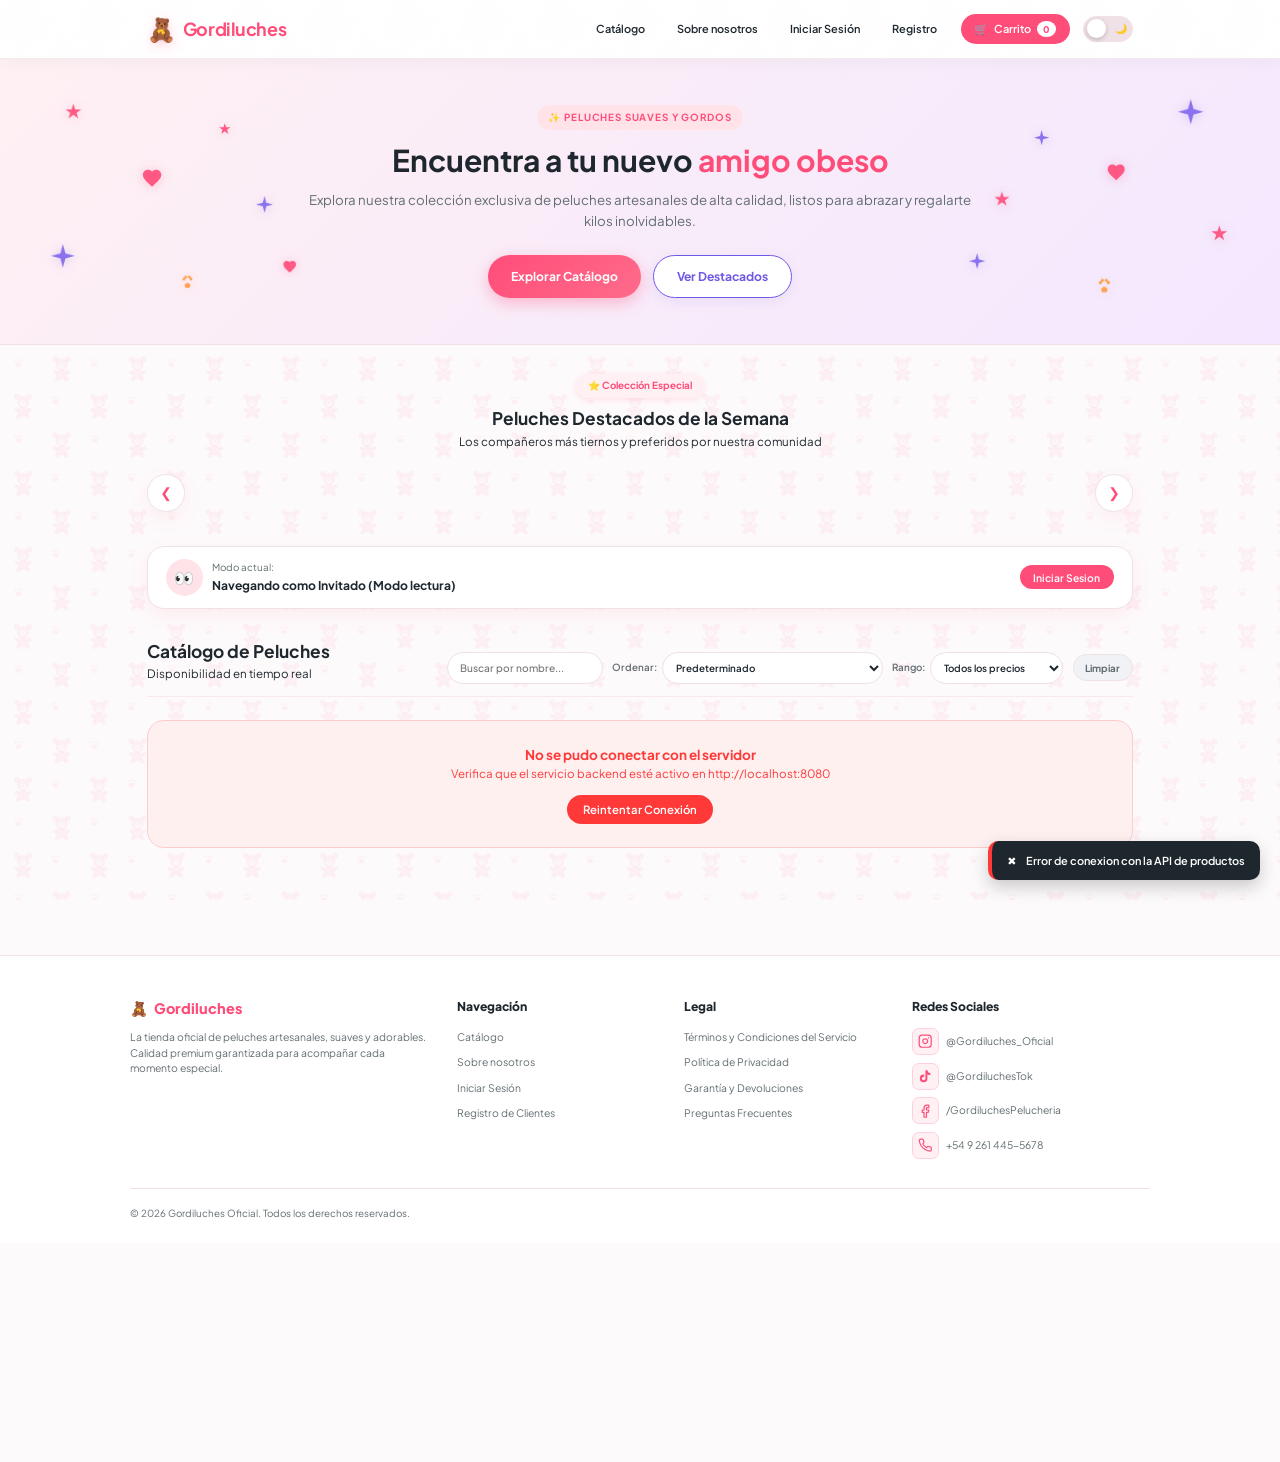
==== commit 78da16a9: "Frontend megapro10" ====
--- a/src/main/resources/static/index.html
+++ b/src/main/resources/static/index.html
@@ -61,6 +61,55 @@
 
   <main>
     <section class="seccion-portada" id="portada-destacada">
+      <!-- Contenedor de partículas y destellos ambientales del Hero -->
+      <div class="hero-particulas" aria-hidden="true">
+        <!-- Partículas distribuidas hacia el lateral izquierdo -->
+        <div class="particula particula-estrella particula-izq-1">
+          <svg viewBox="0 0 24 24" fill="currentColor"><path d="M12 2l2.4 7.4H22l-6 4.5 2.3 7.1-6.3-4.6-6.3 4.6 2.3-7.1-6-4.5h7.6z"/></svg>
+        </div>
+        <div class="particula particula-corazon particula-izq-2">
+          <svg viewBox="0 0 24 24" fill="currentColor"><path d="M12 21.35l-1.45-1.32C5.4 15.36 2 12.28 2 8.5 2 5.42 4.42 3 7.5 3c1.74 0 3.41.81 4.5 2.09C13.09 3.81 14.76 3 16.5 3 19.58 3 22 5.42 22 8.5c0 3.78-3.4 6.86-8.55 11.54L12 21.35z"/></svg>
+        </div>
+        <div class="particula particula-destello particula-izq-3">
+          <svg viewBox="0 0 24 24" fill="currentColor"><path d="M12 0l2.5 9.5L24 12l-9.5 2.5L12 24l-2.5-9.5L0 12l9.5-2.5z"/></svg>
+        </div>
+        <div class="particula particula-huella particula-izq-4">
+          <svg viewBox="0 0 24 24" fill="currentColor"><path d="M12 14c-2.2 0-4 1.8-4 4 0 1.7 1.3 3 3 3h2c1.7 0 3-1.3 3-3 0-2.2-1.8-4-4-4zm-5-3.5c1.1 0 2-.9 2-2s-.9-2-2-2-2 .9-2 2 .9 2 2 2zm10 0c1.1 0 2-.9 2-2s-.9-2-2-2-2 .9-2 2 .9 2 2 2zm-7.5-3c1.1 0 2-.9 2-2s-.9-2-2-2-2 .9-2 2 .9 2 2 2zm5 0c1.1 0 2-.9 2-2s-.9-2-2-2-2 .9-2 2 .9 2 2 2z"/></svg>
+        </div>
+        <div class="particula particula-estrella particula-izq-5">
+          <svg viewBox="0 0 24 24" fill="currentColor"><path d="M12 2l2.4 7.4H22l-6 4.5 2.3 7.1-6.3-4.6-6.3 4.6 2.3-7.1-6-4.5h7.6z"/></svg>
+        </div>
+        <div class="particula particula-destello particula-izq-6">
+          <svg viewBox="0 0 24 24" fill="currentColor"><path d="M12 0l2.5 9.5L24 12l-9.5 2.5L12 24l-2.5-9.5L0 12l9.5-2.5z"/></svg>
+        </div>
+        <div class="particula particula-corazon particula-izq-7">
+          <svg viewBox="0 0 24 24" fill="currentColor"><path d="M12 21.35l-1.45-1.32C5.4 15.36 2 12.28 2 8.5 2 5.42 4.42 3 7.5 3c1.74 0 3.41.81 4.5 2.09C13.09 3.81 14.76 3 16.5 3 19.58 3 22 5.42 22 8.5c0 3.78-3.4 6.86-8.55 11.54L12 21.35z"/></svg>
+        </div>
+
+        <!-- Partículas distribuidas hacia el lateral derecho -->
+        <div class="particula particula-destello particula-der-1">
+          <svg viewBox="0 0 24 24" fill="currentColor"><path d="M12 0l2.5 9.5L24 12l-9.5 2.5L12 24l-2.5-9.5L0 12l9.5-2.5z"/></svg>
+        </div>
+        <div class="particula particula-corazon particula-der-2">
+          <svg viewBox="0 0 24 24" fill="currentColor"><path d="M12 21.35l-1.45-1.32C5.4 15.36 2 12.28 2 8.5 2 5.42 4.42 3 7.5 3c1.74 0 3.41.81 4.5 2.09C13.09 3.81 14.76 3 16.5 3 19.58 3 22 5.42 22 8.5c0 3.78-3.4 6.86-8.55 11.54L12 21.35z"/></svg>
+        </div>
+        <div class="particula particula-estrella particula-der-3">
+          <svg viewBox="0 0 24 24" fill="currentColor"><path d="M12 2l2.4 7.4H22l-6 4.5 2.3 7.1-6.3-4.6-6.3 4.6 2.3-7.1-6-4.5h7.6z"/></svg>
+        </div>
+        <div class="particula particula-huella particula-der-4">
+          <svg viewBox="0 0 24 24" fill="currentColor"><path d="M12 14c-2.2 0-4 1.8-4 4 0 1.7 1.3 3 3 3h2c1.7 0 3-1.3 3-3 0-2.2-1.8-4-4-4zm-5-3.5c1.1 0 2-.9 2-2s-.9-2-2-2-2 .9-2 2 .9 2 2 2zm10 0c1.1 0 2-.9 2-2s-.9-2-2-2-2 .9-2 2 .9 2 2 2zm-7.5-3c1.1 0 2-.9 2-2s-.9-2-2-2-2 .9-2 2 .9 2 2 2zm5 0c1.1 0 2-.9 2-2s-.9-2-2-2-2 .9-2 2 .9 2 2 2z"/></svg>
+        </div>
+        <div class="particula particula-destello particula-der-5">
+          <svg viewBox="0 0 24 24" fill="currentColor"><path d="M12 0l2.5 9.5L24 12l-9.5 2.5L12 24l-2.5-9.5L0 12l9.5-2.5z"/></svg>
+        </div>
+        <div class="particula particula-estrella particula-der-6">
+          <svg viewBox="0 0 24 24" fill="currentColor"><path d="M12 2l2.4 7.4H22l-6 4.5 2.3 7.1-6.3-4.6-6.3 4.6 2.3-7.1-6-4.5h7.6z"/></svg>
+        </div>
+        <div class="particula particula-destello particula-der-7">
+          <svg viewBox="0 0 24 24" fill="currentColor"><path d="M12 0l2.5 9.5L24 12l-9.5 2.5L12 24l-2.5-9.5L0 12l9.5-2.5z"/></svg>
+        </div>
+      </div>
+
       <div class="contenido-portada">
         <span class="insignia-portada">✨ Peluches Suaves y Gordos</span>
         <h1 class="titulo-portada">Encuentra a tu nuevo <span class="titulo-destacado">amigo obeso</span></h1>
@@ -122,6 +171,8 @@
               <option value="defecto">Predeterminado</option>
               <option value="menor-mayor">Precio: Menor a Mayor</option>
               <option value="mayor-menor">Precio: Mayor a Menor</option>
+              <option value="tamano-mayor">Tamaño: Mayor a Menor (Más Gordos)</option>
+              <option value="tamano-menor">Tamaño: Menor a Mayor (Más Chicos)</option>
             </select>
           </div>
 
--- a/src/main/resources/static/css/styles.css
+++ b/src/main/resources/static/css/styles.css
@@ -1,6 +1,11 @@
 /* ==========================================================================
    BLOQUE 1: VARIABLES CSS, RESET GENERAL Y TIPOGRAFÍA BASE
    ========================================================================== */
+html {
+  font-size: 85%;
+  zoom: 85%;
+}
+
 :root {
   --color-primario: #ff4d79;
   --color-primario-oscuro: #e63360;
@@ -21,6 +26,13 @@
   --sombra-boton: 0 6px 18px rgba(255, 77, 121, 0.35);
   --borde-radio: 20px;
   --transicion-rapida: all 0.28s cubic-bezier(0.4, 0, 0.2, 1);
+
+  /* Variables de partículas y destellos del Hero */
+  --particle-color-primario: rgba(255, 60, 110, 0.82);
+  --particle-color-secundario: rgba(105, 78, 235, 0.75);
+  --particle-color-acento: rgba(255, 140, 35, 0.78);
+  --particle-opacity-min: 0.5;
+  --particle-opacity-max: 0.95;
 }
 
 * {
@@ -186,6 +198,8 @@
    BLOQUE 3: PORTADA HERO / PRESENTACIÓN DE LA TIENDA
    ========================================================================== */
 .seccion-portada {
+  position: relative;
+  overflow: hidden;
   background: linear-gradient(135deg, #fff0f3 0%, #f3e8ff 100%);
   padding: 4rem 1.5rem;
   text-align: center;
@@ -193,8 +207,233 @@
 }
 
 .contenido-portada {
+  position: relative;
+  z-index: 2;
   max-width: 800px;
   margin: 0 auto;
+}
+
+/* Contenedor de partículas decorativas del Hero */
+.hero-particulas {
+  position: absolute;
+  inset: 0;
+  pointer-events: none;
+  z-index: 1;
+  overflow: hidden;
+}
+
+.particula {
+  position: absolute;
+  display: inline-flex;
+  align-items: center;
+  justify-content: center;
+  will-change: transform, opacity;
+  transform: translateZ(0);
+}
+
+.particula svg {
+  width: 100%;
+  height: 100%;
+  display: block;
+}
+
+/* Tipologías de partículas por estilo y color */
+.particula-estrella {
+  color: var(--particle-color-primario);
+  filter: drop-shadow(0 2px 6px rgba(255, 77, 121, 0.3));
+}
+
+.particula-corazon {
+  color: var(--particle-color-primario);
+  filter: drop-shadow(0 2px 6px rgba(255, 77, 121, 0.35));
+}
+
+.particula-destello {
+  color: var(--particle-color-secundario);
+  filter: drop-shadow(0 2px 6px rgba(112, 88, 230, 0.35));
+}
+
+.particula-huella {
+  color: var(--particle-color-acento);
+  filter: drop-shadow(0 2px 5px rgba(255, 159, 67, 0.3));
+}
+
+/* Distribución en el lateral izquierdo */
+.particula-izq-1 {
+  top: 15%;
+  left: 5%;
+  width: 22px;
+  height: 22px;
+  animation: flotacion-suave-1 6.5s ease-in-out infinite;
+}
+
+.particula-izq-2 {
+  top: 38%;
+  left: 11%;
+  width: 26px;
+  height: 26px;
+  animation: flotacion-suave-2 8s ease-in-out infinite 0.7s;
+}
+
+.particula-izq-3 {
+  top: 65%;
+  left: 4%;
+  width: 28px;
+  height: 28px;
+  animation: destello-suave 5.8s ease-in-out infinite 1.2s;
+}
+
+.particula-izq-4 {
+  top: 75%;
+  left: 14%;
+  width: 20px;
+  height: 20px;
+  animation: flotacion-suave-1 7.2s ease-in-out infinite 2s;
+}
+
+.particula-izq-5 {
+  top: 22%;
+  left: 17%;
+  width: 16px;
+  height: 16px;
+  animation: destello-suave 6s ease-in-out infinite 2.8s;
+}
+
+.particula-izq-6 {
+  top: 48%;
+  left: 20%;
+  width: 20px;
+  height: 20px;
+  animation: destello-suave 5.4s ease-in-out infinite 1.8s;
+}
+
+.particula-izq-7 {
+  top: 70%;
+  left: 22%;
+  width: 18px;
+  height: 18px;
+  animation: flotacion-suave-1 6.8s ease-in-out infinite 0.4s;
+}
+
+/* Distribución en el lateral derecho */
+.particula-der-1 {
+  top: 14%;
+  right: 6%;
+  width: 30px;
+  height: 30px;
+  animation: destello-suave 6.2s ease-in-out infinite 0.5s;
+}
+
+.particula-der-2 {
+  top: 36%;
+  right: 12%;
+  width: 24px;
+  height: 24px;
+  animation: flotacion-suave-1 7.5s ease-in-out infinite 1.5s;
+}
+
+.particula-der-3 {
+  top: 58%;
+  right: 4%;
+  width: 22px;
+  height: 22px;
+  animation: flotacion-suave-2 6.8s ease-in-out infinite 2.2s;
+}
+
+.particula-der-4 {
+  top: 76%;
+  right: 13%;
+  width: 22px;
+  height: 22px;
+  animation: destello-suave 7s ease-in-out infinite 0.9s;
+}
+
+.particula-der-5 {
+  top: 25%;
+  right: 18%;
+  width: 18px;
+  height: 18px;
+  animation: flotacion-suave-2 8.4s ease-in-out infinite 3.1s;
+}
+
+.particula-der-6 {
+  top: 46%;
+  right: 21%;
+  width: 21px;
+  height: 21px;
+  animation: flotacion-suave-1 6.4s ease-in-out infinite 1.9s;
+}
+
+.particula-der-7 {
+  top: 68%;
+  right: 23%;
+  width: 19px;
+  height: 19px;
+  animation: destello-suave 5.6s ease-in-out infinite 2.6s;
+}
+
+/* Animaciones @keyframes optimizadas para GPU (transform y opacity) */
+@keyframes flotacion-suave-1 {
+  0% {
+    transform: translateY(0) scale(0.92) rotate(0deg);
+    opacity: var(--particle-opacity-min);
+  }
+  50% {
+    transform: translateY(-16px) scale(1.08) rotate(10deg);
+    opacity: var(--particle-opacity-max);
+  }
+  100% {
+    transform: translateY(0) scale(0.92) rotate(0deg);
+    opacity: var(--particle-opacity-min);
+  }
+}
+
+@keyframes flotacion-suave-2 {
+  0% {
+    transform: translateY(0) scale(1) rotate(0deg);
+    opacity: var(--particle-opacity-max);
+  }
+  50% {
+    transform: translateY(14px) scale(0.88) rotate(-12deg);
+    opacity: var(--particle-opacity-min);
+  }
+  100% {
+    transform: translateY(0) scale(1) rotate(0deg);
+    opacity: var(--particle-opacity-max);
+  }
+}
+
+@keyframes destello-suave {
+  0% {
+    transform: translateY(0) scale(0.85);
+    opacity: var(--particle-opacity-min);
+  }
+  45% {
+    transform: translateY(-10px) scale(1.15) rotate(15deg);
+    opacity: var(--particle-opacity-max);
+  }
+  100% {
+    transform: translateY(0) scale(0.85);
+    opacity: var(--particle-opacity-min);
+  }
+}
+
+/* Respeto a preferencias del usuario de reducción de movimiento */
+@media (prefers-reduced-motion: reduce) {
+  .particula {
+    animation: none !important;
+    opacity: var(--particle-opacity-min);
+  }
+}
+
+/* En pantallas móviles se atenúan las partículas de los márgenes interiores */
+@media (max-width: 600px) {
+  .particula-izq-2,
+  .particula-izq-5,
+  .particula-der-2,
+  .particula-der-5 {
+    display: none;
+  }
 }
 
 .insignia-portada {
@@ -876,7 +1115,7 @@
 }
 
 .titulo-producto {
-  font-size: 1.15rem;
+  font-size: 1.35rem;
   font-weight: 700;
   color: var(--color-texto);
   margin-bottom: 0.35rem;
@@ -1053,12 +1292,12 @@
    ========================================================================== */
 .modal-superposicion {
   position: fixed;
-  top: 0;
-  left: 0;
-  width: 100vw;
-  height: 100vh;
-  background: rgba(45, 52, 54, 0.5);
+  inset: 0;
+  width: 100%;
+  height: 100%;
+  background: rgba(45, 52, 54, 0.55);
   backdrop-filter: blur(4px);
+  -webkit-backdrop-filter: blur(4px);
   display: flex;
   align-items: center;
   justify-content: center;
@@ -2098,7 +2337,7 @@
   --sombra-elevada: 0 16px 36px rgba(0, 0, 0, 0.5);
 
   background-color: #131419 !important;
-  background-image: url("data:image/svg+xml,%3Csvg xmlns='http://www.w3.org/2000/svg' viewBox='0 0 100 100' width='90' height='90'%3E%3Cg fill='%23ff6b8b' fill-opacity='0.08'%3E%3C!-- Osito minimalista 1 --%3E%3Cg transform='translate(18, 14)'%3E%3Ccircle cx='4' cy='5' r='3.8'/%3E%3Ccircle cx='20' cy='5' r='3.8'/%3E%3Ccircle cx='12' cy='12' r='8'/%3E%3Ccircle cx='12' cy='14' r='3.8' fill='%23131419' fill-opacity='0.8'/%3E%3Ccircle cx='12' cy='13.2' r='1.3'/%3E%3Cellipse cx='12' cy='25' rx='7.5' ry='6.5'/%3E%3Ccircle cx='3.5' cy='22' r='2.8'/%3E%3Ccircle cx='20.5' cy='22' r='2.8'/%3E%3Ccircle cx='6' cy='31' r='3.2'/%3E%3Ccircle cx='18' cy='31' r='3.2'/%3E%3C/g%3E%3C!-- Osito minimalista 2 (alternado) --%3E%3Cg transform='translate(68, 64)'%3E%3Ccircle cx='4' cy='5' r='3.8'/%3E%3Ccircle cx='20' cy='5' r='3.8'/%3E%3Ccircle cx='12' cy='12' r='8'/%3E%3Ccircle cx='12' cy='14' r='3.8' fill='%23131419' fill-opacity='0.8'/%3E%3Ccircle cx='12' cy='13.2' r='1.3'/%3E%3Cellipse cx='12' cy='25' rx='7.5' ry='6.5'/%3E%3Ccircle cx='3.5' cy='22' r='2.8'/%3E%3Ccircle cx='20.5' cy='22' r='2.8'/%3E%3Ccircle cx='6' cy='31' r='3.2'/%3E%3Ccircle cx='18' cy='31' r='3.2'/%3E%3C/g%3E%3C!-- Huellitas tiernas minimalistas --%3E%3Cg transform='translate(66, 18)'%3E%3Cellipse cx='6' cy='8' rx='4' ry='3'/%3E%3Ccircle cx='2' cy='3' r='1.5'/%3E%3Ccircle cx='6' cy='2' r='1.5'/%3E%3Ccircle cx='10' cy='3' r='1.5'/%3E%3C/g%3E%3Cg transform='translate(18, 68)'%3E%3Cellipse cx='6' cy='8' rx='4' ry='3'/%3E%3Ccircle cx='2' cy='3' r='1.5'/%3E%3Ccircle cx='6' cy='2' r='1.5'/%3E%3Ccircle cx='10' cy='3' r='1.5'/%3E%3C/g%3E%3C/g%3E%3C/svg%3E") !important;
+  background-image: url("data:image/svg+xml,%3Csvg xmlns='http://www.w3.org/2000/svg' viewBox='0 0 100 100' width='90' height='90'%3E%3Cg fill='%23ff6b8b' fill-opacity='0.15'%3E%3C!-- Osito minimalista 1 --%3E%3Cg transform='translate(18, 14)'%3E%3Ccircle cx='4' cy='5' r='3.8'/%3E%3Ccircle cx='20' cy='5' r='3.8'/%3E%3Ccircle cx='12' cy='12' r='8'/%3E%3Ccircle cx='12' cy='14' r='3.8' fill='%23131419' fill-opacity='0.75'/%3E%3Ccircle cx='12' cy='13.2' r='1.3'/%3E%3Cellipse cx='12' cy='25' rx='7.5' ry='6.5'/%3E%3Ccircle cx='3.5' cy='22' r='2.8'/%3E%3Ccircle cx='20.5' cy='22' r='2.8'/%3E%3Ccircle cx='6' cy='31' r='3.2'/%3E%3Ccircle cx='18' cy='31' r='3.2'/%3E%3C/g%3E%3C!-- Osito minimalista 2 (alternado) --%3E%3Cg transform='translate(68, 64)'%3E%3Ccircle cx='4' cy='5' r='3.8'/%3E%3Ccircle cx='20' cy='5' r='3.8'/%3E%3Ccircle cx='12' cy='12' r='8'/%3E%3Ccircle cx='12' cy='14' r='3.8' fill='%23131419' fill-opacity='0.75'/%3E%3Ccircle cx='12' cy='13.2' r='1.3'/%3E%3Cellipse cx='12' cy='25' rx='7.5' ry='6.5'/%3E%3Ccircle cx='3.5' cy='22' r='2.8'/%3E%3Ccircle cx='20.5' cy='22' r='2.8'/%3E%3Ccircle cx='6' cy='31' r='3.2'/%3E%3Ccircle cx='18' cy='31' r='3.2'/%3E%3C/g%3E%3C!-- Huellitas tiernas minimalistas --%3E%3Cg transform='translate(66, 18)'%3E%3Cellipse cx='6' cy='8' rx='4' ry='3'/%3E%3Ccircle cx='2' cy='3' r='1.5'/%3E%3Ccircle cx='6' cy='2' r='1.5'/%3E%3Ccircle cx='10' cy='3' r='1.5'/%3E%3C/g%3E%3Cg transform='translate(18, 68)'%3E%3Cellipse cx='6' cy='8' rx='4' ry='3'/%3E%3Ccircle cx='2' cy='3' r='1.5'/%3E%3Ccircle cx='6' cy='2' r='1.5'/%3E%3Ccircle cx='10' cy='3' r='1.5'/%3E%3C/g%3E%3C/g%3E%3C/svg%3E") !important;
   color: var(--color-texto);
 }
 
@@ -2141,6 +2380,34 @@
 body.tema-oscuro .seccion-portada {
   background: linear-gradient(135deg, #1f1b29 0%, #171923 100%);
   border-bottom-color: var(--color-borde);
+  --particle-color-primario: rgba(255, 149, 175, 0.7);
+  --particle-color-secundario: rgba(186, 171, 255, 0.65);
+  --particle-color-acento: rgba(255, 214, 165, 0.65);
+  --particle-opacity-min: 0.25;
+  --particle-opacity-max: 0.75;
+}
+
+body.tema-oscuro .particula-estrella,
+body.tema-oscuro .particula-corazon {
+  filter: drop-shadow(0 0 8px rgba(255, 133, 161, 0.5));
+}
+
+body.tema-oscuro .particula-destello {
+  filter: drop-shadow(0 0 8px rgba(186, 171, 255, 0.5));
+}
+
+body.tema-oscuro .particula-huella {
+  filter: drop-shadow(0 0 8px rgba(255, 214, 165, 0.45));
+}
+
+@media (prefers-color-scheme: dark) {
+  :root:not(.tema-claro) .seccion-portada {
+    --particle-color-primario: rgba(255, 149, 175, 0.7);
+    --particle-color-secundario: rgba(186, 171, 255, 0.65);
+    --particle-color-acento: rgba(255, 214, 165, 0.65);
+    --particle-opacity-min: 0.25;
+    --particle-opacity-max: 0.75;
+  }
 }
 
 body.tema-oscuro .titulo-portada {
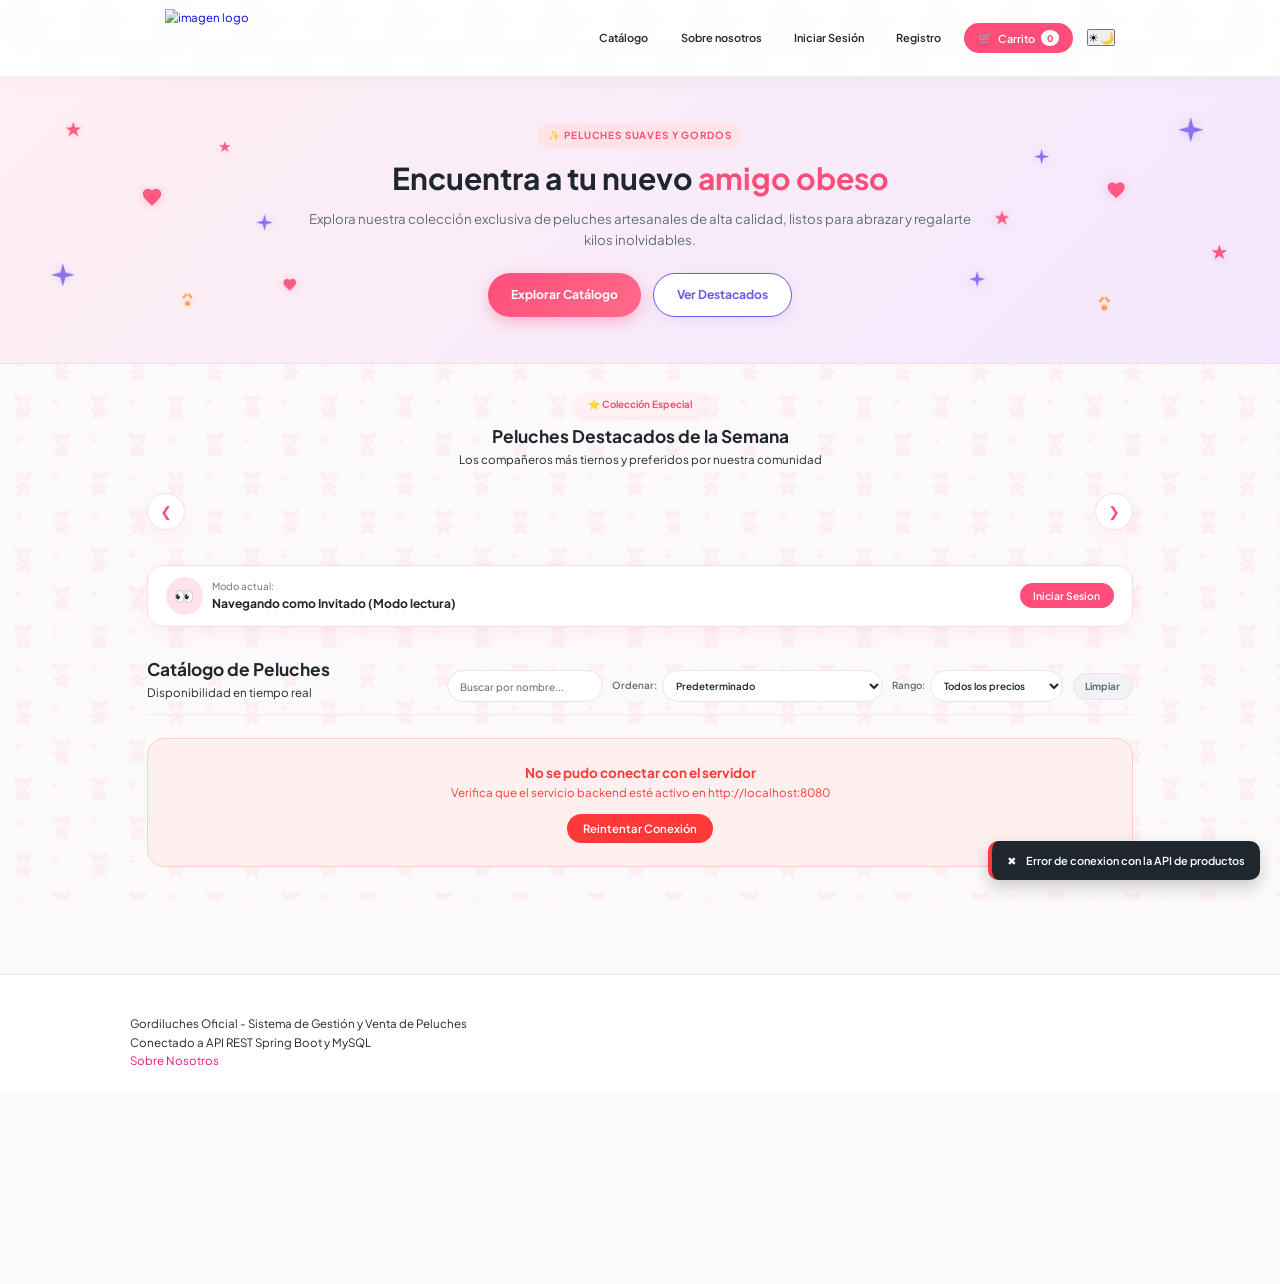
==== commit f9d3113e: "Merge branch 'nacho2' into develop2" ====
--- a/src/main/resources/static/index.html
+++ b/src/main/resources/static/index.html
@@ -25,8 +25,7 @@
   <header class="barra-navegacion" id="barra-navegacion">
     <div class="contenedor-navegacion">
       <a href="index.html" class="logotipo" id="logotipo">
-        <span class="icono-logo">🧸</span>
-        <span>Gordiluches</span>
+        <img src="../images/Gordi Luches.png" class="imagen-logo" alt="imagen logo">
       </a>
       <ul class="enlaces-navegacion" id="enlaces-navegacion">
         <li id="nav-item-catalogo"><a href="#seccion-catalogo" class="enlace-navegacion">Catálogo</a></li>
@@ -271,72 +270,9 @@
 
   <footer class="pie-pagina" id="pie-pagina">
     <div class="contenido-pie-pagina">
-      <div class="grid-pie-pagina">
-        <div class="columna-pie">
-          <a href="index.html" class="logo-pie">
-            <span>🧸</span>
-            <span>Gordiluches</span>
-          </a>
-          <p class="descripcion-pie">
-            La tienda oficial de peluches artesanales, suaves y adorables. Calidad premium garantizada para acompañar cada momento especial.
-          </p>
-        </div>
-
-        <div class="columna-pie">
-          <h4 class="titulo-columna-pie">Navegación</h4>
-          <ul class="lista-enlaces-pie">
-            <li><a href="index.html#seccion-catalogo" class="enlace-pie">Catálogo</a></li>
-            <li><a href="html/nosotros.html" class="enlace-pie">Sobre nosotros</a></li>
-            <li><a href="html/auth.html#seccion-autenticacion" class="enlace-pie">Iniciar Sesión</a></li>
-            <li><a href="html/auth.html#seccion-registro" class="enlace-pie">Registro de Clientes</a></li>
-          </ul>
-        </div>
-
-        <div class="columna-pie">
-          <h4 class="titulo-columna-pie">Legal</h4>
-          <ul class="lista-enlaces-pie">
-            <li><a href="html/terminos-condiciones.html" class="enlace-pie">Términos y Condiciones del Servicio</a></li>
-            <li><a href="html/politica-privacidad.html" class="enlace-pie">Política de Privacidad</a></li>
-            <li><a href="html/garantia-devoluciones.html" class="enlace-pie">Garantía y Devoluciones</a></li>
-            <li><a href="html/preguntas-frecuentes.html" class="enlace-pie">Preguntas Frecuentes</a></li>
-          </ul>
-        </div>
-
-                <div class="columna-pie">
-          <h4 class="titulo-columna-pie">Redes Sociales</h4>
-          <ul class="lista-redes-pie">
-            <li>
-              <a href="https://instagram.com" target="_blank" rel="noopener noreferrer" class="item-red-social">
-                <span class="icono-red"><svg class="svg-red-social" xmlns="http://www.w3.org/2000/svg" width="18" height="18" viewBox="0 0 24 24" fill="none" stroke="currentColor" stroke-width="2" stroke-linecap="round" stroke-linejoin="round"><rect x="2" y="2" width="20" height="20" rx="5" ry="5"/><path d="M16 11.37A4 4 0 1 1 12.63 8 4 4 0 0 1 16 11.37z"/><line x1="17.5" y1="6.5" x2="17.51" y2="6.5"/></svg></span>
-                <span>@Gordiluches_Oficial</span>
-              </a>
-            </li>
-            <li>
-              <a href="https://tiktok.com" target="_blank" rel="noopener noreferrer" class="item-red-social">
-                <span class="icono-red"><svg class="svg-red-social" xmlns="http://www.w3.org/2000/svg" width="18" height="18" viewBox="0 0 24 24" fill="currentColor"><path d="M19.59 6.69a4.83 4.83 0 0 1-3.77-4.25V2h-3.45v13.67a2.89 2.89 0 0 1-5.2 1.74 2.89 2.89 0 0 1 2.31-4.64 2.93 2.93 0 0 1 .88.13V9.4a6.84 6.84 0 0 0-1-.05A6.33 6.33 0 0 0 3 15.68 6.34 6.34 0 0 0 9.34 22a6.34 6.34 0 0 0 6.33-6.32V8.6a8.28 8.28 0 0 0 4.84 1.55v-3.46z"/></svg></span>
-                <span>@GordiluchesTok</span>
-              </a>
-            </li>
-            <li>
-              <a href="https://facebook.com" target="_blank" rel="noopener noreferrer" class="item-red-social">
-                <span class="icono-red"><svg class="svg-red-social" xmlns="http://www.w3.org/2000/svg" width="18" height="18" viewBox="0 0 24 24" fill="none" stroke="currentColor" stroke-width="2" stroke-linecap="round" stroke-linejoin="round"><path d="M18 2h-3a5 5 0 0 0-5 5v3H7v4h3v8h4v-8h3l1-4h-4V7a1 1 0 0 1 1-1h3z"/></svg></span>
-                <span>/GordiluchesPelucheria</span>
-              </a>
-            </li>
-            <li>
-              <a href="https://whatsapp.com" target="_blank" rel="noopener noreferrer" class="item-red-social">
-                <span class="icono-red"><svg class="svg-red-social" xmlns="http://www.w3.org/2000/svg" width="18" height="18" viewBox="0 0 24 24" fill="none" stroke="currentColor" stroke-width="2" stroke-linecap="round" stroke-linejoin="round"><path d="M22 16.92v3a2 2 0 0 1-2.18 2 19.79 19.79 0 0 1-8.63-3.07 19.5 19.5 0 0 1-6-6 19.79 19.79 0 0 1-3.07-8.67A2 2 0 0 1 4.11 2h3a2 2 0 0 1 2 1.72 12.84 12.84 0 0 0 .7 2.81 2 2 0 0 1-.45 2.11L8.09 9.91a16 16 0 0 0 6 6l1.27-1.27a2 2 0 0 1 2.11-.45 12.84 12.84 0 0 0 2.81.7A2 2 0 0 1 22 16.92z"/></svg></span>
-                <span>+54 9 261 445-5678</span>
-              </a>
-            </li>
-          </ul>
-        </div>
-      </div>
-
-      <div class="barra-inferior-pie">
-        <span>&copy; 2026 Gordiluches Oficial. Todos los derechos reservados.</span>
-        
-      </div>
+      <p>Gordiluches Oficial - Sistema de Gestión y Venta de Peluches</p>
+      <p>Conectado a API REST Spring Boot y MySQL</p>
+      <p><a href="html/nosotros.html" class="enlace-pie-pagina">Sobre Nosotros</a></p>
     </div>
   </footer>
 
--- a/src/main/resources/static/css/styles.css
+++ b/src/main/resources/static/css/styles.css
@@ -74,7 +74,7 @@
 .contenedor-navegacion {
   max-width: 1200px;
   margin: 0 auto;
-  padding: 0.9rem 1.5rem;
+  padding: 0.8rem 3rem;
   display: flex;
   align-items: center;
   justify-content: space-between;
@@ -83,29 +83,19 @@
 .logotipo {
   display: flex;
   align-items: center;
-  gap: 0.6rem;
-  font-family: 'Quicksand', sans-serif;
-  font-size: 1.55rem;
-  font-weight: 700;
-  color: var(--color-primario);
   text-decoration: none;
-  letter-spacing: -0.5px;
-  transition: var(--transicion-rapida);
-}
-
-.logotipo:hover {
+}
+
+.imagen-logo {
+  height: 68px; 
+  width: auto;   
+  object-fit: contain;
+  display: block;
+  transition: var(--transicion-rapida);
+}
+
+.imagen-logo:hover {
   transform: scale(1.03);
-}
-
-.icono-logo {
-  font-size: 2rem;
-  filter: drop-shadow(0 4px 6px rgba(255, 77, 121, 0.25));
-  animation: flotarSuave 3s ease-in-out infinite;
-}
-
-@keyframes flotarSuave {
-  0%, 100% { transform: translateY(0); }
-  50% { transform: translateY(-3px); }
 }
 
 .enlaces-navegacion {
@@ -2207,9 +2197,7 @@
   transform: translateY(-2px);
 }
 
-/* ==========================================================================
-   BLOQUE 19: DISEÑO RESPONSIVO GLOBAL (MEDIA QUERIES TIENDA)
-   ========================================================================== */
+
 @media (max-width: 900px) {
   .cabecera-seccion {
     flex-direction: column;
@@ -2279,1407 +2267,190 @@
   }
 }
 
-
-/* ==========================================================================
-   BLOQUE 20: TEMA OSCURO (MODO OSCURO / TEMA-OSCURO)
-   ========================================================================== */
-
-/* Boton interruptor de tema */
-.interruptor-tema {
-  position: relative;
-  width: 58px;
-  height: 30px;
-  background: #f0e1e6;
-  border-radius: 30px;
-  border: 1.5px solid var(--color-borde);
-  cursor: pointer;
-  display: inline-flex;
-  align-items: center;
-  justify-content: space-between;
-  padding: 0 6px;
-  box-sizing: border-box;
-  transition: var(--transicion-rapida);
-  outline: none;
-}
-
-.interruptor-tema:hover {
-  transform: scale(1.05);
-}
-
-.icono-tema {
-  font-size: 0.85rem;
-  line-height: 1;
-  user-select: none;
-  z-index: 1;
-}
-
-.perilla-tema {
-  position: absolute;
-  top: 2px;
-  left: 3px;
-  width: 22px;
-  height: 22px;
-  background: #ffffff;
-  border-radius: 50%;
-  box-shadow: 0 2px 6px rgba(0, 0, 0, 0.2);
-  transition: transform 0.28s cubic-bezier(0.4, 0, 0.2, 1);
-  z-index: 2;
-}
-
-/* Estado activo en modo oscuro */
-body.tema-oscuro {
-  --color-fondo: #131419;
-  --color-superficie: #1c1e24;
-  --color-texto: #f1f2f6;
-  --color-texto-suave: #a4b0be;
-  --color-borde: #2c2f38;
-  --sombra-suave: 0 8px 24px rgba(0, 0, 0, 0.35);
-  --sombra-elevada: 0 16px 36px rgba(0, 0, 0, 0.5);
-
-  background-color: #131419 !important;
-  background-image: url("data:image/svg+xml,%3Csvg xmlns='http://www.w3.org/2000/svg' viewBox='0 0 100 100' width='90' height='90'%3E%3Cg fill='%23ff6b8b' fill-opacity='0.15'%3E%3C!-- Osito minimalista 1 --%3E%3Cg transform='translate(18, 14)'%3E%3Ccircle cx='4' cy='5' r='3.8'/%3E%3Ccircle cx='20' cy='5' r='3.8'/%3E%3Ccircle cx='12' cy='12' r='8'/%3E%3Ccircle cx='12' cy='14' r='3.8' fill='%23131419' fill-opacity='0.75'/%3E%3Ccircle cx='12' cy='13.2' r='1.3'/%3E%3Cellipse cx='12' cy='25' rx='7.5' ry='6.5'/%3E%3Ccircle cx='3.5' cy='22' r='2.8'/%3E%3Ccircle cx='20.5' cy='22' r='2.8'/%3E%3Ccircle cx='6' cy='31' r='3.2'/%3E%3Ccircle cx='18' cy='31' r='3.2'/%3E%3C/g%3E%3C!-- Osito minimalista 2 (alternado) --%3E%3Cg transform='translate(68, 64)'%3E%3Ccircle cx='4' cy='5' r='3.8'/%3E%3Ccircle cx='20' cy='5' r='3.8'/%3E%3Ccircle cx='12' cy='12' r='8'/%3E%3Ccircle cx='12' cy='14' r='3.8' fill='%23131419' fill-opacity='0.75'/%3E%3Ccircle cx='12' cy='13.2' r='1.3'/%3E%3Cellipse cx='12' cy='25' rx='7.5' ry='6.5'/%3E%3Ccircle cx='3.5' cy='22' r='2.8'/%3E%3Ccircle cx='20.5' cy='22' r='2.8'/%3E%3Ccircle cx='6' cy='31' r='3.2'/%3E%3Ccircle cx='18' cy='31' r='3.2'/%3E%3C/g%3E%3C!-- Huellitas tiernas minimalistas --%3E%3Cg transform='translate(66, 18)'%3E%3Cellipse cx='6' cy='8' rx='4' ry='3'/%3E%3Ccircle cx='2' cy='3' r='1.5'/%3E%3Ccircle cx='6' cy='2' r='1.5'/%3E%3Ccircle cx='10' cy='3' r='1.5'/%3E%3C/g%3E%3Cg transform='translate(18, 68)'%3E%3Cellipse cx='6' cy='8' rx='4' ry='3'/%3E%3Ccircle cx='2' cy='3' r='1.5'/%3E%3Ccircle cx='6' cy='2' r='1.5'/%3E%3Ccircle cx='10' cy='3' r='1.5'/%3E%3C/g%3E%3C/g%3E%3C/svg%3E") !important;
-  color: var(--color-texto);
-}
-
-body.tema-oscuro .interruptor-tema {
-  background: #2f3542;
-  border-color: #57606f;
-}
-
-body.tema-oscuro .interruptor-tema .perilla-tema {
-  transform: translateX(27px);
-  background: #ffa502;
-}
-
-body.tema-oscuro .barra-navegacion {
-  background: rgba(23, 25, 31, 0.9);
-  border-bottom-color: rgba(60, 64, 75, 0.7);
-}
-
-body.tema-oscuro .logotipo {
-  color: #ffffff;
-}
-
-body.tema-oscuro .enlace-navegacion {
-  color: #ced6e0;
-}
-
-body.tema-oscuro .enlace-navegacion:hover {
-  background: #282c37;
-  color: #ff6b8b;
-}
-
-body.tema-oscuro .caja-usuario-nav {
-  background: #252833;
-}
-
-body.tema-oscuro .etiqueta-usuario-nav {
-  color: #ced6e0;
-}
-
-body.tema-oscuro .seccion-portada {
-  background: linear-gradient(135deg, #1f1b29 0%, #171923 100%);
-  border-bottom-color: var(--color-borde);
-  --particle-color-primario: rgba(255, 149, 175, 0.7);
-  --particle-color-secundario: rgba(186, 171, 255, 0.65);
-  --particle-color-acento: rgba(255, 214, 165, 0.65);
-  --particle-opacity-min: 0.25;
-  --particle-opacity-max: 0.75;
-}
-
-body.tema-oscuro .particula-estrella,
-body.tema-oscuro .particula-corazon {
-  filter: drop-shadow(0 0 8px rgba(255, 133, 161, 0.5));
-}
-
-body.tema-oscuro .particula-destello {
-  filter: drop-shadow(0 0 8px rgba(186, 171, 255, 0.5));
-}
-
-body.tema-oscuro .particula-huella {
-  filter: drop-shadow(0 0 8px rgba(255, 214, 165, 0.45));
-}
-
-@media (prefers-color-scheme: dark) {
-  :root:not(.tema-claro) .seccion-portada {
-    --particle-color-primario: rgba(255, 149, 175, 0.7);
-    --particle-color-secundario: rgba(186, 171, 255, 0.65);
-    --particle-color-acento: rgba(255, 214, 165, 0.65);
-    --particle-opacity-min: 0.25;
-    --particle-opacity-max: 0.75;
-  }
-}
-
-body.tema-oscuro .titulo-portada {
-  color: #ffffff;
-}
-
-body.tema-oscuro .descripcion-portada {
-  color: #a4b0be;
-}
-
-body.tema-oscuro .insignia-portada {
-  background: #341f28;
-  color: #ff85a1;
-}
-
-body.tema-oscuro .boton-accion-secundaria {
-  background: #252833;
-  color: #ced6e0;
-  border-color: var(--color-borde);
-}
-
-body.tema-oscuro .boton-accion-secundaria:hover {
-  background: #303544;
-}
-
-body.tema-oscuro .caja-barra-estado {
-  background: var(--color-superficie);
-  border-color: var(--color-borde);
-}
-
-body.tema-oscuro .nombre-estado-sesion {
-  color: #ffffff;
-}
-
-body.tema-oscuro .icono-avatar {
-  background: #282c37;
-}
-
-body.tema-oscuro .titulo-seccion {
-  color: #ffffff;
-}
-
-body.tema-oscuro .subtitulo-seccion {
-  color: #a4b0be;
-}
-
-body.tema-oscuro .cabecera-seccion {
-  border-bottom-color: var(--color-borde);
-}
-
-/* Tarjeta producto */
-body.tema-oscuro .tarjeta-producto {
-  background: var(--color-superficie);
-  border-color: #383c48;
-  outline-color: rgba(35, 38, 48, 0.95);
-  box-shadow: 0 4px 20px rgba(0, 0, 0, 0.4);
-}
-
-body.tema-oscuro .insignia-stock.stock-disponible {
-  background: rgba(16, 37, 30, 0.92) !important;
-  color: #2ed573 !important;
-  border: 1px solid rgba(46, 213, 115, 0.65);
-  box-shadow: 0 4px 12px rgba(0, 0, 0, 0.45);
-  backdrop-filter: blur(8px);
-}
-
-body.tema-oscuro .insignia-stock.stock-agotado {
-  background: rgba(43, 20, 24, 0.92) !important;
-  color: #ff6b81 !important;
-  border: 1px solid rgba(255, 107, 129, 0.65);
-  box-shadow: 0 4px 12px rgba(0, 0, 0, 0.45);
-  backdrop-filter: blur(8px);
-}
-
-body.tema-oscuro .insignia-stock.stock-critico {
-  background: linear-gradient(135deg, #c0392b 0%, #e84118 100%) !important;
-  color: #ffffff !important;
-  border: 1px solid rgba(255, 255, 255, 0.35);
-  box-shadow: 0 4px 14px rgba(232, 65, 24, 0.6) !important;
-  backdrop-filter: blur(8px);
-}
-
-body.tema-oscuro .tarjeta-producto:hover {
-  border-color: #ff6b8b;
-  outline-color: rgba(255, 107, 139, 0.25);
-  box-shadow: 0 16px 36px rgba(0, 0, 0, 0.6);
-}
-
-body.tema-oscuro .contenedor-imagen-tarjeta {
-  background: linear-gradient(135deg, #252833 0%, #1f212a 100%);
-}
-
-body.tema-oscuro .tarjeta-producto:hover .contenedor-imagen-tarjeta {
-  background: linear-gradient(135deg, #2f2735 0%, #252833 100%);
-}
-
-body.tema-oscuro .titulo-producto {
-  color: #ffffff;
-}
-
-body.tema-oscuro .informacion-stock {
-  color: #a4b0be;
-}
-
-body.tema-oscuro .pie-tarjeta {
-  border-top-color: var(--color-borde);
-}
-
-/* Carrusel */
-body.tema-oscuro .tarjeta-carrusel {
-  background: var(--color-superficie);
-  border-color: var(--color-borde);
-}
-
-body.tema-oscuro .nombre-carrusel {
-  color: #ffffff;
-}
-
-body.tema-oscuro .icono-carrusel {
-  background: #252833;
-}
-
-body.tema-oscuro .boton-control-carrusel {
-  background: #252833;
-  color: #ffffff;
-  border-color: var(--color-borde);
-}
-
-body.tema-oscuro .punto-indicador {
-  background: #383c48;
-}
-
-body.tema-oscuro .punto-indicador.activo {
-  background: var(--color-primario) !important;
-  box-shadow: 0 0 10px rgba(255, 77, 121, 0.7);
-}
-
-/* Inputs y Filtros */
-body.tema-oscuro input,
-body.tema-oscuro select,
-body.tema-oscuro textarea,
-body.tema-oscuro .campo-busqueda,
-body.tema-oscuro .campo-formulario,
-body.tema-oscuro .selector-filtro {
-  background: #252833 !important;
-  background-color: #252833 !important;
-  border-color: #3d4353 !important;
-  color: #f1f2f6 !important;
-}
-
-body.tema-oscuro input:focus,
-body.tema-oscuro select:focus,
-body.tema-oscuro textarea:focus,
-body.tema-oscuro .campo-formulario:focus,
-body.tema-oscuro .campo-busqueda:focus {
-  background: #2c303d !important;
-  background-color: #2c303d !important;
-  border-color: var(--color-primario) !important;
-  color: #ffffff !important;
-}
-
-body.tema-oscuro input::placeholder,
-body.tema-oscuro textarea::placeholder,
-body.tema-oscuro .campo-busqueda::placeholder,
-body.tema-oscuro .campo-formulario::placeholder {
-  color: #8c96a8 !important;
-}
-
-/* Autofill de navegadores (Chrome/Edge/Safari) en tema oscuro */
-body.tema-oscuro input:-webkit-autofill,
-body.tema-oscuro input:-webkit-autofill:hover,
-body.tema-oscuro input:-webkit-autofill:focus,
-body.tema-oscuro textarea:-webkit-autofill,
-body.tema-oscuro select:-webkit-autofill {
-  -webkit-text-fill-color: #f1f2f6 !important;
-  -webkit-box-shadow: 0 0 0 1000px #252833 inset !important;
-  box-shadow: 0 0 0 1000px #252833 inset !important;
-  transition: background-color 5000s ease-in-out 0s;
-}
-
-body.tema-oscuro .boton-limpiar-filtros {
-  background: #252833;
-  border-color: #383c48;
-  color: #ced6e0;
-}
-
-/* Modales */
-body.tema-oscuro .modal-contenedor {
-  background: var(--color-superficie);
-  border: 1px solid var(--color-borde);
-}
-
-body.tema-oscuro .cabecera-modal {
-  border-bottom-color: var(--color-borde);
-}
-
-body.tema-oscuro .titulo-modal {
-  color: #ffffff;
-}
-
-body.tema-oscuro .boton-cerrar-modal {
-  color: #a4b0be;
-}
-
-body.tema-oscuro .boton-cerrar-modal:hover {
-  background: #252833;
-  color: #ffffff;
-}
-
-body.tema-oscuro .item-carrito,
-body.tema-oscuro .item-factura {
-  background: #252833;
-  border-color: var(--color-borde);
-}
-
-body.tema-oscuro .nombre-item-carrito,
-body.tema-oscuro .numero-factura {
-  color: #ffffff;
-}
-
-body.tema-oscuro .pie-modal-carrito {
-  background: #171920;
-  border-top-color: var(--color-borde);
-}
-
-body.tema-oscuro .resumen-totales-compra {
-  color: #ced6e0;
-}
-
-body.tema-oscuro .caja-factura-detalle {
-  background: #1e222d !important;
-  border-color: #383c48 !important;
-  color: #f1f2f6 !important;
-}
-
-body.tema-oscuro .cabecera-factura-pro {
-  border-bottom-color: #383c48;
-}
-
-body.tema-oscuro .numero-factura-destacado {
-  color: #ffffff;
-}
-
-body.tema-oscuro .insignia-comprobante-oficial {
-  background: #252833;
-  color: #cbd5e0;
-}
-
-body.tema-oscuro .seccion-cliente-pro,
-body.tema-oscuro .pie-factura-totales {
-  background: #252833;
-  border-color: #383c48;
-}
-
-body.tema-oscuro .dato-cliente-item strong {
-  color: #ffffff;
-}
-
-body.tema-oscuro .tabla-items-factura th {
-  background: #252833;
-  color: #a4b0be;
-  border-bottom-color: #383c48;
-}
-
-body.tema-oscuro .tabla-items-factura td {
-  border-bottom-color: #383c48;
-  color: #f1f2f6;
-}
-
-body.tema-oscuro .fila-total-factura {
-  color: #a4b0be;
-}
-
-body.tema-oscuro .fila-total-destacada {
-  border-top-color: #383c48;
-  color: #ff6b8b;
-}
-
-body.tema-oscuro .insignia-ver-factura {
-  background: #341f28;
-  color: #ff85a1;
-}
-
-body.tema-oscuro .elemento-factura-clickeable:hover {
-  background: #2c303d !important;
-  border-color: #ff6b8b !important;
-}
-
-/* Panel Admin */
-body.tema-oscuro .tarjeta-metrica-admin {
-  background: var(--color-superficie);
-  border-color: var(--color-borde);
-}
-
-body.tema-oscuro .valor-metrica {
-  color: #ffffff;
-}
-
-body.tema-oscuro .caja-gestion-facturas-admin,
-body.tema-oscuro .caja-gestion-inventario-admin {
-  background: var(--color-superficie);
-  border-color: var(--color-borde);
-}
-
-body.tema-oscuro .barra-acciones-admin {
-  background: #171920;
-}
-
-body.tema-oscuro .caja-formulario-admin {
-  background: #252833;
-  border-color: #4a4563;
-}
-
-body.tema-oscuro .contenedor-tabla-admin {
-  background: var(--color-superficie);
-  border-color: var(--color-borde);
-}
-
-body.tema-oscuro .tabla-admin th {
-  background: #252833;
-  color: #ffffff;
-  border-bottom-color: var(--color-borde);
-}
-
-body.tema-oscuro .tabla-admin td {
-  border-bottom-color: var(--color-borde);
-  color: #ced6e0;
-}
-
-body.tema-oscuro .tabla-admin tr:hover {
-  background: #252833;
-}
-
-body.tema-oscuro .campo-stock-admin {
-  background: #171920;
-  border-color: #383c48;
-  color: #ffffff;
-}
-
-body.tema-oscuro .miniatura-tabla-admin {
-  background: #252833;
-}
-
-/* Auth / Login / Registro */
-body.tema-oscuro .contenedor-formulario-login,
-body.tema-oscuro .contenedor-formulario-registro {
-  background: var(--color-superficie);
-  border-color: var(--color-borde);
-}
-
-body.tema-oscuro .seccion-registro {
-  background: #171920;
-  border-top-color: var(--color-borde);
-  border-bottom-color: var(--color-borde);
-}
-
-body.tema-oscuro .etiqueta-formulario {
-  color: #ced6e0;
-}
-
-/* Footer */
-body.tema-oscuro .pie-pagina {
-  background: #171920;
-  border-top-color: var(--color-borde);
-}
-
-body.tema-oscuro .titulo-columna-pie {
-  color: #ffffff;
-}
-
-body.tema-oscuro .descripcion-pie,
-body.tema-oscuro .enlace-pie,
-body.tema-oscuro .item-red-social,
-body.tema-oscuro .barra-inferior-pie {
-  color: #a4b0be;
-}
-
-body.tema-oscuro .enlace-pie:hover,
-body.tema-oscuro .item-red-social:hover {
-  color: #ff6b8b;
-}
-
-body.tema-oscuro .icono-red {
-  background: #252833;
-  border-color: #383c48;
-  color: #ff85a1;
-}
-
-body.tema-oscuro .item-red-social:hover .icono-red {
-  background: #ff4d79;
-  border-color: #ff4d79;
-  color: #ffffff;
-}
-
-body.tema-oscuro .barra-inferior-pie {
-  border-top-color: var(--color-borde);
-}
-
-/* Carrito en modo oscuro */
-body.tema-oscuro .elemento-carrito {
-  background: #252833 !important;
-  border-color: #383c48 !important;
-}
-
-body.tema-oscuro .nombre-elemento-carrito {
-  color: #ffffff !important;
-}
-
-body.tema-oscuro .precio-unitario-carrito {
-  color: #a4b0be !important;
-}
-
-body.tema-oscuro .boton-cantidad {
-  background: #1c1e24 !important;
-  border-color: #383c48 !important;
-  color: #f1f2f6 !important;
-}
-
-body.tema-oscuro .boton-cantidad:hover {
-  background: #ff4d79 !important;
-  color: #ffffff !important;
-  border-color: #ff4d79 !important;
-}
-
-body.tema-oscuro .numero-cantidad {
-  color: #ffffff !important;
-}
-
-body.tema-oscuro .subtotal-elemento-carrito {
-  color: #ff6b8b !important;
-}
-
-body.tema-oscuro .boton-eliminar-elemento {
-  color: #ff6b81 !important;
-}
-
-body.tema-oscuro .boton-eliminar-elemento:hover {
-  color: #ff4757 !important;
-}
-
-/* Notificaciones flotantes en modo oscuro */
-body.tema-oscuro .notificacion-toast {
-  background: #1e222d !important;
-  color: #ffffff !important;
-  border: 1px solid #383c48;
-  box-shadow: 0 10px 25px rgba(0, 0, 0, 0.6);
-}
-
-/* ==========================================================================
-   BLOQUE 21: PÁGINA SOBRE NOSOTROS (HISTORIA, VALORES Y PROCESO)
-   ========================================================================== */
-.seccion-nosotros-hero {
-  padding: 4rem 1.5rem 3rem;
+.enlace-navegacion.activo {
+  color: var(--color-primario);
+  background: #fff0f3;
+}
+
+.seccion-nosotros {
+  max-width: 1200px;
+  width: 100%;
+  margin: 3rem auto 0;
+  padding: 0 1.5rem;
+}
+
+.encabezado-nosotros {
   text-align: center;
-  background: linear-gradient(180deg, rgba(255, 240, 244, 0.6) 0%, rgba(255, 255, 255, 0) 100%);
-}
-
-.contenedor-nosotros {
-  max-width: 1150px;
-  margin: 0 auto;
+  max-width: 700px;
+  margin: 0 auto 2rem;
 }
 
 .insignia-nosotros {
   display: inline-block;
-  background: var(--color-primario-claro);
-  color: var(--color-primario);
-  padding: 0.4rem 1.1rem;
+  background: #fff0f3;
+  color: var(--color-primario);
+  padding: 0.35rem 1rem;
   border-radius: 20px;
-  font-weight: 700;
-  font-size: 0.88rem;
-  margin-bottom: 1rem;
-  border: 1px solid rgba(255, 77, 121, 0.2);
-}
-
-.titulo-nosotros-hero {
-  font-family: 'Quicksand', sans-serif;
-  font-size: 2.8rem;
-  font-weight: 700;
+  font-size: 0.85rem;
+  font-weight: 700;
+  margin-bottom: 0.8rem;
+}
+
+.titulo-nosotros {
+  font-size: 2.2rem;
+  line-height: 1.25;
   color: var(--color-texto);
-  margin-bottom: 1.2rem;
-  line-height: 1.2;
-}
-
-.subtitulo-nosotros-hero {
-  font-size: 1.18rem;
+  margin-bottom: 0.6rem;
+}
+
+.titulo-nosotros span {
+  color: var(--color-primario);
+}
+
+.subtitulo-nosotros {
   color: var(--color-texto-suave);
-  max-width: 720px;
-  margin: 0 auto 2.5rem;
-  line-height: 1.7;
-}
-
-.grid-metricas-nosotros {
-  display: grid;
-  grid-template-columns: repeat(4, 1fr);
-  gap: 1.5rem;
-  margin-top: 2rem;
-}
-
-.tarjeta-metrica-nosotros {
+  font-size: 1.05rem;
+}
+
+.caja-organigrama {
   background: var(--color-superficie);
   border: 1px solid var(--color-borde);
   border-radius: var(--borde-radio);
-  padding: 1.8rem 1.2rem;
   box-shadow: var(--sombra-suave);
-  transition: var(--transicion-rapida);
-}
-
-.tarjeta-metrica-nosotros:hover {
-  transform: translateY(-4px);
-  box-shadow: var(--sombra-elevada);
-  border-color: #ffb8c7;
-}
-
-.numero-metrica-nosotros {
-  font-family: 'Quicksand', sans-serif;
-  font-size: 2.3rem;
-  font-weight: 800;
-  color: var(--color-primario);
-  margin-bottom: 0.3rem;
-}
-
-.etiqueta-metrica-nosotros {
-  font-size: 0.95rem;
-  font-weight: 600;
+  padding: 1.5rem;
+  overflow-x: auto;
+}
+
+.caja-organigrama a {
+  display: block;
+  min-width: 900px;
+}
+
+.imagen-organigrama {
+  display: block;
+  width: 100%;
+  height: auto;
+}
+
+.nota-organigrama {
+  text-align: center;
   color: var(--color-texto-suave);
-}
-
-/* Historia e Introducción */
-.seccion-historia-nosotros {
-  padding: 3.5rem 1.5rem;
-}
-
-.bloque-historia-grid {
+  font-size: 0.85rem;
+  margin-top: 0.8rem;
+}
+
+.contador-productos {
+  display: inline-block;
+  background: var(--color-secundario-claro);
+  color: var(--color-secundario);
+  font-weight: 700;
+  font-size: 0.9rem;
+  padding: 0.3rem 0.9rem;
+  border-radius: 20px;
+  margin-top: 0.8rem;
+}
+
+.grilla-productos-nosotros {
   display: grid;
-  grid-template-columns: 1.1fr 0.9fr;
-  gap: 3rem;
-  align-items: center;
-}
-
-.contenido-historia h2 {
-  font-family: 'Quicksand', sans-serif;
-  font-size: 2.2rem;
-  font-weight: 700;
-  color: var(--color-texto);
-  margin-bottom: 1.2rem;
-}
-
-.contenido-historia p {
-  color: var(--color-texto-suave);
-  margin-bottom: 1.2rem;
-  font-size: 1.02rem;
-  line-height: 1.75;
-}
-
-.caja-imagen-historia {
-  background: linear-gradient(135deg, #fff0f4 0%, #f4f0ff 100%);
-  border-radius: 28px;
-  padding: 2.5rem;
-  border: 1px solid var(--color-borde);
-  box-shadow: var(--sombra-elevada);
-  text-align: center;
-  position: relative;
-}
-
-.caja-imagen-historia .emoji-gigante {
-  font-size: 6.5rem;
-  display: block;
-  filter: drop-shadow(0 10px 18px rgba(255, 77, 121, 0.2));
-  animation: flotarSuave 4s ease-in-out infinite;
-}
-
-.caja-imagen-historia blockquote {
-  font-style: italic;
-  font-weight: 600;
-  color: var(--color-texto);
-  margin-top: 1.2rem;
-  font-size: 1.05rem;
-  line-height: 1.5;
-}
-
-/* Pilares / Valores */
-.seccion-valores-nosotros {
-  padding: 3.5rem 1.5rem;
-  background: rgba(255, 255, 255, 0.6);
-  border-top: 1px solid var(--color-borde);
-  border-bottom: 1px solid var(--color-borde);
-}
-
-.cabecera-bloque-nosotros {
-  text-align: center;
-  max-width: 650px;
-  margin: 0 auto 3rem;
-}
-
-.cabecera-bloque-nosotros h2 {
-  font-family: 'Quicksand', sans-serif;
-  font-size: 2.2rem;
-  font-weight: 700;
-  color: var(--color-texto);
-  margin-bottom: 0.6rem;
-}
-
-.cabecera-bloque-nosotros p {
-  color: var(--color-texto-suave);
-  font-size: 1.02rem;
-}
-
-.grid-valores-nosotros {
-  display: grid;
-  grid-template-columns: repeat(3, 1fr);
-  gap: 1.8rem;
-}
-
-.tarjeta-valor-nosotros {
+  grid-template-columns: repeat(auto-fill, minmax(200px, 1fr));
+  gap: 1.3rem;
+}
+
+.item-producto-nosotros {
   background: var(--color-superficie);
   border: 1px solid var(--color-borde);
   border-radius: var(--borde-radio);
-  padding: 2.2rem 1.8rem;
   box-shadow: var(--sombra-suave);
-  transition: var(--transicion-rapida);
+  overflow: hidden;
   display: flex;
   flex-direction: column;
-  gap: 0.8rem;
-}
-
-.tarjeta-valor-nosotros:hover {
+  transition: var(--transicion-rapida);
+}
+
+.item-producto-nosotros:hover {
   transform: translateY(-6px);
   box-shadow: var(--sombra-elevada);
   border-color: #ffccd7;
 }
 
-.icono-valor-nosotros {
-  font-size: 2.5rem;
+.imagen-item-nosotros {
+  background: linear-gradient(135deg, #fff5f8 0%, #f7f2ff 100%);
+  height: 150px;
+  display: flex;
+  align-items: center;
+  justify-content: center;
+}
+
+.imagen-item-nosotros img {
+  max-width: 75%;
+  max-height: 75%;
+  object-fit: contain;
+  transition: transform 0.35s cubic-bezier(0.34, 1.56, 0.64, 1);
+}
+
+.item-producto-nosotros:hover .imagen-item-nosotros img {
+  transform: scale(1.1);
+}
+
+.datos-item-nosotros {
+  padding: 1rem 1rem 1.2rem;
+  text-align: center;
+}
+
+.nombre-item-nosotros {
+  font-size: 1.05rem;
+  font-weight: 700;
+  color: var(--color-texto);
+  margin-bottom: 0.2rem;
+}
+
+.precio-item-nosotros {
+  font-size: 1.1rem;
+  font-weight: 800;
+  color: var(--color-primario);
+}
+
+.stock-item-nosotros {
   display: inline-block;
-}
-
-.tarjeta-valor-nosotros h3 {
-  font-size: 1.25rem;
-  font-weight: 700;
-  color: var(--color-texto);
-}
-
-.tarjeta-valor-nosotros p {
+  margin-top: 0.4rem;
+  font-size: 0.75rem;
+  font-weight: 700;
+  color: #d48806;
+  background: #fff8e7;
+  border: 1px solid #ffe58f;
+  border-radius: 12px;
+  padding: 0.15rem 0.6rem;
+}
+
+.stock-item-nosotros.agotado {
+  color: var(--color-peligro);
+  background: #fff0f0;
+  border-color: #ffc9c9;
+}
+
+.estado-productos-nosotros {
+  text-align: center;
   color: var(--color-texto-suave);
-  font-size: 0.95rem;
-  line-height: 1.6;
-}
-
-/* Proceso artesanal */
-.seccion-proceso-nosotros {
-  padding: 4rem 1.5rem;
-}
-
-.grid-pasos-proceso {
-  display: grid;
-  grid-template-columns: repeat(4, 1fr);
-  gap: 1.5rem;
-  margin-top: 2rem;
-}
-
-.tarjeta-paso-proceso {
-  background: var(--color-superficie);
-  border: 1px solid var(--color-borde);
-  border-radius: var(--borde-radio);
-  padding: 1.8rem 1.4rem;
-  position: relative;
-  box-shadow: var(--sombra-suave);
-  transition: var(--transicion-rapida);
-}
-
-.tarjeta-paso-proceso:hover {
-  transform: translateY(-4px);
-  border-color: #ffb8c7;
-}
-
-.numero-paso-proceso {
-  display: inline-flex;
-  align-items: center;
+  padding: 2rem 0;
+}
+
+.acciones-final-nosotros {
+  display: flex;
   justify-content: center;
-  width: 36px;
-  height: 36px;
-  border-radius: 50%;
-  background: var(--color-primario);
-  color: #ffffff;
-  font-weight: 800;
-  font-size: 0.95rem;
-  margin-bottom: 1rem;
-}
-
-.tarjeta-paso-proceso h4 {
-  font-size: 1.12rem;
-  font-weight: 700;
-  color: var(--color-texto);
-  margin-bottom: 0.5rem;
-}
-
-.tarjeta-paso-proceso p {
-  font-size: 0.9rem;
-  color: var(--color-texto-suave);
-  line-height: 1.6;
-}
-
-/* Call to action */
-.seccion-cta-nosotros {
-  padding: 4rem 1.5rem 5rem;
-  text-align: center;
-}
-
-.caja-cta-nosotros {
-  background: linear-gradient(135deg, #ff4d79 0%, #7058e6 100%);
-  color: #ffffff;
-  padding: 3.5rem 2rem;
-  border-radius: 30px;
-  max-width: 900px;
-  margin: 0 auto;
-  box-shadow: 0 20px 45px rgba(255, 77, 121, 0.28);
-}
-
-.caja-cta-nosotros h2 {
-  font-family: 'Quicksand', sans-serif;
-  font-size: 2.4rem;
-  font-weight: 700;
-  margin-bottom: 1rem;
-}
-
-.caja-cta-nosotros p {
-  font-size: 1.15rem;
-  max-width: 600px;
-  margin: 0 auto 2rem;
-  opacity: 0.95;
-}
-
-.boton-cta-nosotros {
-  display: inline-block;
-  background: #ffffff;
-  color: var(--color-primario);
-  font-weight: 800;
-  padding: 0.9rem 2.2rem;
-  border-radius: 25px;
+  margin-top: 2.2rem;
+}
+
+.enlace-pie-pagina{
+  color: #f3117b ;
+  font-size: 1rem;
   text-decoration: none;
-  font-size: 1.05rem;
-  box-shadow: 0 8px 20px rgba(0, 0, 0, 0.15);
-  transition: var(--transicion-rapida);
-}
-
-.boton-cta-nosotros:hover {
-  transform: translateY(-3px) scale(1.03);
-  box-shadow: 0 12px 28px rgba(0, 0, 0, 0.22);
-}
-
-/* Responsive Sobre Nosotros */
-@media (max-width: 950px) {
-  .bloque-historia-grid {
-    grid-template-columns: 1fr;
-  }
-  .grid-metricas-nosotros {
-    grid-template-columns: repeat(2, 1fr);
-  }
-  .grid-valores-nosotros {
-    grid-template-columns: 1fr;
-  }
-  .grid-pasos-proceso {
-    grid-template-columns: repeat(2, 1fr);
-  }
-}
-
-@media (max-width: 580px) {
-  .titulo-nosotros-hero {
-    font-size: 2.1rem;
-  }
-  .grid-metricas-nosotros {
-    grid-template-columns: 1fr;
-  }
-  .grid-pasos-proceso {
-    grid-template-columns: 1fr;
-  }
-}
-
-/* MODO OSCURO PARA SOBRE NOSOTROS */
-body.tema-oscuro .seccion-nosotros-hero {
-  background: linear-gradient(180deg, rgba(35, 38, 48, 0.6) 0%, rgba(23, 25, 31, 0) 100%);
-}
-
-body.tema-oscuro .titulo-nosotros-hero,
-body.tema-oscuro .contenido-historia h2,
-body.tema-oscuro .cabecera-bloque-nosotros h2,
-body.tema-oscuro .tarjeta-valor-nosotros h3,
-body.tema-oscuro .tarjeta-paso-proceso h4 {
-  color: #ffffff;
-}
-
-body.tema-oscuro .subtitulo-nosotros-hero,
-body.tema-oscuro .etiqueta-metrica-nosotros,
-body.tema-oscuro .contenido-historia p,
-body.tema-oscuro .cabecera-bloque-nosotros p,
-body.tema-oscuro .tarjeta-valor-nosotros p,
-body.tema-oscuro .tarjeta-paso-proceso p {
-  color: #a4b0be;
-}
-
-body.tema-oscuro .tarjeta-metrica-nosotros,
-body.tema-oscuro .tarjeta-valor-nosotros,
-body.tema-oscuro .tarjeta-paso-proceso {
-  background: var(--color-superficie);
-  border-color: var(--color-borde);
-}
-
-body.tema-oscuro .caja-imagen-historia {
-  background: #252833;
-  border-color: #383c48;
-}
-
-body.tema-oscuro .caja-imagen-historia blockquote {
-  color: #ced6e0;
-}
-
-body.tema-oscuro .seccion-valores-nosotros {
-  background: #171920;
-  border-color: var(--color-borde);
-}
-
-body.tema-oscuro .insignia-nosotros {
-  background: #341f28;
-  color: #ff85a1;
-  border-color: rgba(255, 107, 139, 0.3);
-}
-
-
-/* ==========================================================================
-   BLOQUE 22: PÁGINAS LEGALES (TÉRMINOS, PRIVACIDAD, GARANTÍA Y FAQ)
-   ========================================================================== */
-
-.pagina-legal-main {
-  flex: 1;
-  padding-bottom: 3.5rem;
-}
-
-.legal-hero {
-  padding: 3.5rem 1.5rem 2.5rem;
-  text-align: center;
-  background: linear-gradient(180deg, rgba(255, 240, 244, 0.7) 0%, rgba(255, 255, 255, 0) 100%);
-  border-bottom: 1px solid var(--color-borde);
-  margin-bottom: 3rem;
-}
-
-.contenedor-legal {
-  max-width: 1150px;
-  margin: 0 auto;
-  padding: 0 1.5rem;
-}
-
-.insignia-legal {
-  display: inline-block;
-  background: var(--color-primario-claro);
-  color: var(--color-primario);
-  padding: 0.4rem 1.1rem;
-  border-radius: 20px;
-  font-weight: 700;
-  font-size: 0.88rem;
-  margin-bottom: 1rem;
-  border: 1px solid rgba(255, 77, 121, 0.2);
-}
-
-.titulo-legal-hero {
-  font-family: 'Quicksand', sans-serif;
-  font-size: 2.6rem;
-  font-weight: 700;
-  color: var(--color-texto);
-  margin-bottom: 1rem;
-  line-height: 1.25;
-}
-
-.subtitulo-legal-hero {
-  font-size: 1.15rem;
-  color: var(--color-texto-suave);
-  max-width: 780px;
-  margin: 0 auto 1.5rem;
-  line-height: 1.6;
-}
-
-.legal-fecha-actualizacion {
-  font-size: 0.85rem;
-  color: var(--color-texto-suave);
-  font-weight: 600;
-  display: inline-flex;
-  align-items: center;
-  gap: 0.5rem;
-  padding: 0.35rem 0.9rem;
-  background: var(--color-fondo);
-  border-radius: 20px;
-  border: 1px solid var(--color-borde);
-}
-
-/* Layout de 2 columnas para páginas legales */
-.legal-layout {
-  display: grid;
-  grid-template-columns: 280px 1fr;
-  gap: 3rem;
-  align-items: start;
-}
-
-/* Sidebar sticky */
-.legal-sidebar {
-  position: sticky;
-  top: 90px;
-}
-
-.legal-indice-card {
-  background: var(--color-superficie);
-  border: 1px solid var(--color-borde);
-  border-radius: var(--radio-borde);
-  padding: 1.5rem;
-  box-shadow: 0 4px 15px rgba(0, 0, 0, 0.03);
-}
-
-.legal-indice-titulo {
-  font-weight: 700;
-  font-size: 1rem;
-  margin-bottom: 1.2rem;
-  color: var(--color-texto);
-  text-transform: uppercase;
-  letter-spacing: 0.5px;
-  font-size: 0.82rem;
-}
-
-.legal-indice-lista {
-  list-style: none;
-  padding: 0;
-  margin: 0;
-  display: flex;
-  flex-direction: column;
-  gap: 0.75rem;
-}
-
-.legal-indice-link {
-  color: var(--color-texto-suave);
-  text-decoration: none;
-  font-size: 0.92rem;
-  font-weight: 500;
-  display: block;
-  padding: 0.4rem 0.6rem;
-  border-radius: 8px;
-  transition: all 0.2s ease;
-}
-
-.legal-indice-link:hover {
-  color: var(--color-primario);
-  background: var(--color-primario-claro);
-  transform: translateX(4px);
-}
-
-/* Contenido Principal Legal */
-.legal-contenido {
-  background: var(--color-superficie);
-  border: 1px solid var(--color-borde);
-  border-radius: var(--radio-borde);
-  padding: 2.5rem;
-  box-shadow: 0 4px 20px rgba(0, 0, 0, 0.03);
-}
-
-.legal-alerta-info {
-  display: flex;
-  gap: 1rem;
-  align-items: flex-start;
-  background: #f0f7ff;
-  border-left: 4px solid #0066cc;
-  border-radius: 8px;
-  padding: 1.2rem;
-  margin-bottom: 2.5rem;
-  color: #1e3a8a;
-  font-size: 0.95rem;
-  line-height: 1.5;
-}
-
-.legal-alerta-info .icono-alerta {
-  font-size: 1.4rem;
-  line-height: 1;
-}
-
-.legal-seccion {
-  margin-bottom: 2.8rem;
-}
-
-.legal-seccion:last-of-type {
-  margin-bottom: 1.5rem;
-}
-
-.legal-seccion h2 {
-  font-family: 'Quicksand', sans-serif;
-  font-size: 1.5rem;
-  font-weight: 700;
-  color: var(--color-texto);
-  margin-bottom: 1rem;
-  padding-bottom: 0.5rem;
-  border-bottom: 1px solid var(--color-borde);
-}
-
-.legal-seccion p {
-  color: var(--color-texto-suave);
-  line-height: 1.7;
-  font-size: 1rem;
-  margin-bottom: 1rem;
-}
-
-.legal-seccion ul {
-  color: var(--color-texto-suave);
-  line-height: 1.7;
-  padding-left: 1.5rem;
-  margin-bottom: 1.2rem;
-}
-
-.legal-seccion li {
-  margin-bottom: 0.6rem;
-}
-
-.legal-contacto-box {
-  background: var(--color-fondo);
-  border: 1px solid var(--color-borde);
-  border-radius: var(--radio-borde);
-  padding: 1.5rem;
-  margin-top: 2rem;
-}
-
-.legal-contacto-box h4 {
-  font-size: 1.05rem;
-  margin-bottom: 0.5rem;
-  color: var(--color-texto);
-}
-
-.legal-contacto-box p {
-  font-size: 0.95rem;
-  color: var(--color-texto-suave);
-  margin-bottom: 0.4rem;
-}
-
-/* Grid de Beneficios de Garantía */
-.grid-beneficios-garantia {
-  display: grid;
-  grid-template-columns: repeat(4, 1fr);
-  gap: 1.5rem;
-  margin-bottom: 3rem;
-}
-
-.tarjeta-beneficio-garantia {
-  background: var(--color-superficie);
-  border: 1px solid var(--color-borde);
-  border-radius: var(--radio-borde);
-  padding: 1.5rem;
-  text-align: center;
-  box-shadow: 0 4px 15px rgba(0, 0, 0, 0.03);
-  transition: transform 0.25s ease, box-shadow 0.25s ease;
-}
-
-.tarjeta-beneficio-garantia:hover {
-  transform: translateY(-4px);
-  box-shadow: 0 10px 25px rgba(0, 0, 0, 0.06);
-}
-
-.icono-beneficio {
-  font-size: 2.2rem;
-  margin-bottom: 0.8rem;
-}
-
-.tarjeta-beneficio-garantia h3 {
-  font-size: 1.1rem;
-  font-weight: 700;
-  color: var(--color-texto);
-  margin-bottom: 0.5rem;
-}
-
-.tarjeta-beneficio-garantia p {
-  font-size: 0.88rem;
-  color: var(--color-texto-suave);
-  line-height: 1.5;
-  margin: 0;
-}
-
-/* Pasos Garantía */
-.caja-pasos-garantia {
-  display: flex;
-  flex-direction: column;
-  gap: 1.2rem;
-  margin: 1.5rem 0;
-}
-
-.item-paso-garantia {
-  display: flex;
-  gap: 1.2rem;
-  align-items: flex-start;
-  background: var(--color-fondo);
-  border: 1px solid var(--color-borde);
-  border-radius: var(--radio-borde);
-  padding: 1.2rem;
-}
-
-.numero-paso {
-  width: 38px;
-  height: 38px;
-  border-radius: 50%;
-  background: var(--color-primario);
-  color: #ffffff;
-  display: flex;
-  align-items: center;
-  justify-content: center;
-  font-weight: 800;
-  font-size: 1.1rem;
-  flex-shrink: 0;
-}
-
-.item-paso-garantia h4 {
-  font-size: 1.05rem;
-  margin-bottom: 0.35rem;
-  color: var(--color-texto);
-}
-
-.item-paso-garantia p {
-  font-size: 0.92rem;
-  margin: 0;
-}
-
-/* Acordeón FAQ con detalles nativos estilizados */
-.faq-acordeon {
-  display: flex;
-  flex-direction: column;
-  gap: 1rem;
-  margin: 1rem 0 1.5rem;
-}
-
-.faq-item {
-  border: 1px solid var(--color-borde);
-  border-radius: var(--radio-borde);
-  background: var(--color-fondo);
-  overflow: hidden;
-  transition: all 0.2s ease;
-}
-
-.faq-item[open] {
-  border-color: rgba(255, 77, 121, 0.4);
-  box-shadow: 0 4px 15px rgba(255, 77, 121, 0.05);
-}
-
-.faq-pregunta {
-  font-weight: 700;
-  font-size: 1.05rem;
-  color: var(--color-texto);
-  padding: 1.1rem 1.4rem;
-  cursor: pointer;
-  list-style: none;
-  display: flex;
-  align-items: center;
-  justify-content: space-between;
-  user-select: none;
-  transition: background 0.2s ease;
-}
-
-.faq-pregunta::-webkit-details-marker {
-  display: none;
-}
-
-.faq-pregunta::after {
-  content: '＋';
-  font-size: 1.2rem;
-  color: var(--color-primario);
-  transition: transform 0.2s ease;
-}
-
-.faq-item[open] .faq-pregunta::after {
-  content: '−';
-}
-
-.faq-pregunta:hover {
-  background: var(--color-primario-claro);
-}
-
-.faq-respuesta {
-  padding: 1rem 1.4rem 1.3rem;
-  border-top: 1px solid var(--color-borde);
-  color: var(--color-texto-suave);
-  font-size: 0.96rem;
-  line-height: 1.65;
-}
-
-.faq-respuesta p:last-child {
-  margin-bottom: 0;
-}
-
-.enlace-activo-legal {
-  color: var(--color-primario) !important;
-  font-weight: 700 !important;
-}
-
-/* Responsive para Legal */
-@media (max-width: 950px) {
-  .legal-layout {
-    grid-template-columns: 1fr;
-    gap: 2rem;
-  }
-  .legal-sidebar {
-    position: static;
-  }
-  .grid-beneficios-garantia {
-    grid-template-columns: repeat(2, 1fr);
-  }
-}
-
-@media (max-width: 600px) {
-  .titulo-legal-hero {
-    font-size: 2rem;
-  }
-  .legal-contenido {
-    padding: 1.5rem;
-  }
-  .grid-beneficios-garantia {
-    grid-template-columns: 1fr;
-  }
-}
-
-/* Modo oscuro para páginas legales */
-body.tema-oscuro .legal-hero {
-  background: linear-gradient(180deg, rgba(35, 38, 48, 0.6) 0%, rgba(23, 25, 31, 0) 100%);
-}
-
-body.tema-oscuro .insignia-legal {
-  background: #341f28;
-  color: #ff85a1;
-  border-color: rgba(255, 107, 139, 0.3);
-}
-
-body.tema-oscuro .titulo-legal-hero,
-body.tema-oscuro .legal-seccion h2,
-body.tema-oscuro .legal-indice-titulo,
-body.tema-oscuro .tarjeta-beneficio-garantia h3,
-body.tema-oscuro .item-paso-garantia h4,
-body.tema-oscuro .faq-pregunta,
-body.tema-oscuro .legal-contacto-box h4 {
-  color: #ffffff;
-}
-
-body.tema-oscuro .subtitulo-legal-hero,
-body.tema-oscuro .legal-seccion p,
-body.tema-oscuro .legal-seccion ul,
-body.tema-oscuro .legal-indice-link,
-body.tema-oscuro .tarjeta-beneficio-garantia p,
-body.tema-oscuro .item-paso-garantia p,
-body.tema-oscuro .faq-respuesta,
-body.tema-oscuro .legal-contacto-box p {
-  color: #a4b0be;
-}
-
-body.tema-oscuro .legal-indice-card,
-body.tema-oscuro .legal-contenido,
-body.tema-oscuro .tarjeta-beneficio-garantia {
-  background: var(--color-superficie);
-  border-color: var(--color-borde);
-}
-
-body.tema-oscuro .legal-alerta-info {
-  background: #14233c;
-  color: #93c5fd;
-  border-left-color: #3b82f6;
-}
-
-body.tema-oscuro .item-paso-garantia,
-body.tema-oscuro .faq-item,
-body.tema-oscuro .legal-contacto-box,
-body.tema-oscuro .legal-fecha-actualizacion {
-  background: #1a1c24;
-  border-color: var(--color-borde);
-}
-
-body.tema-oscuro .faq-pregunta:hover,
-body.tema-oscuro .legal-indice-link:hover {
-  background: rgba(255, 77, 121, 0.15);
-  color: #ff85a1;
-}
+}
+
+@media (max-width: 480px) {
+  .titulo-nosotros {
+    font-size: 1.7rem;
+  }
+  .caja-organigrama {
+    padding: 1rem;
+  }
+}
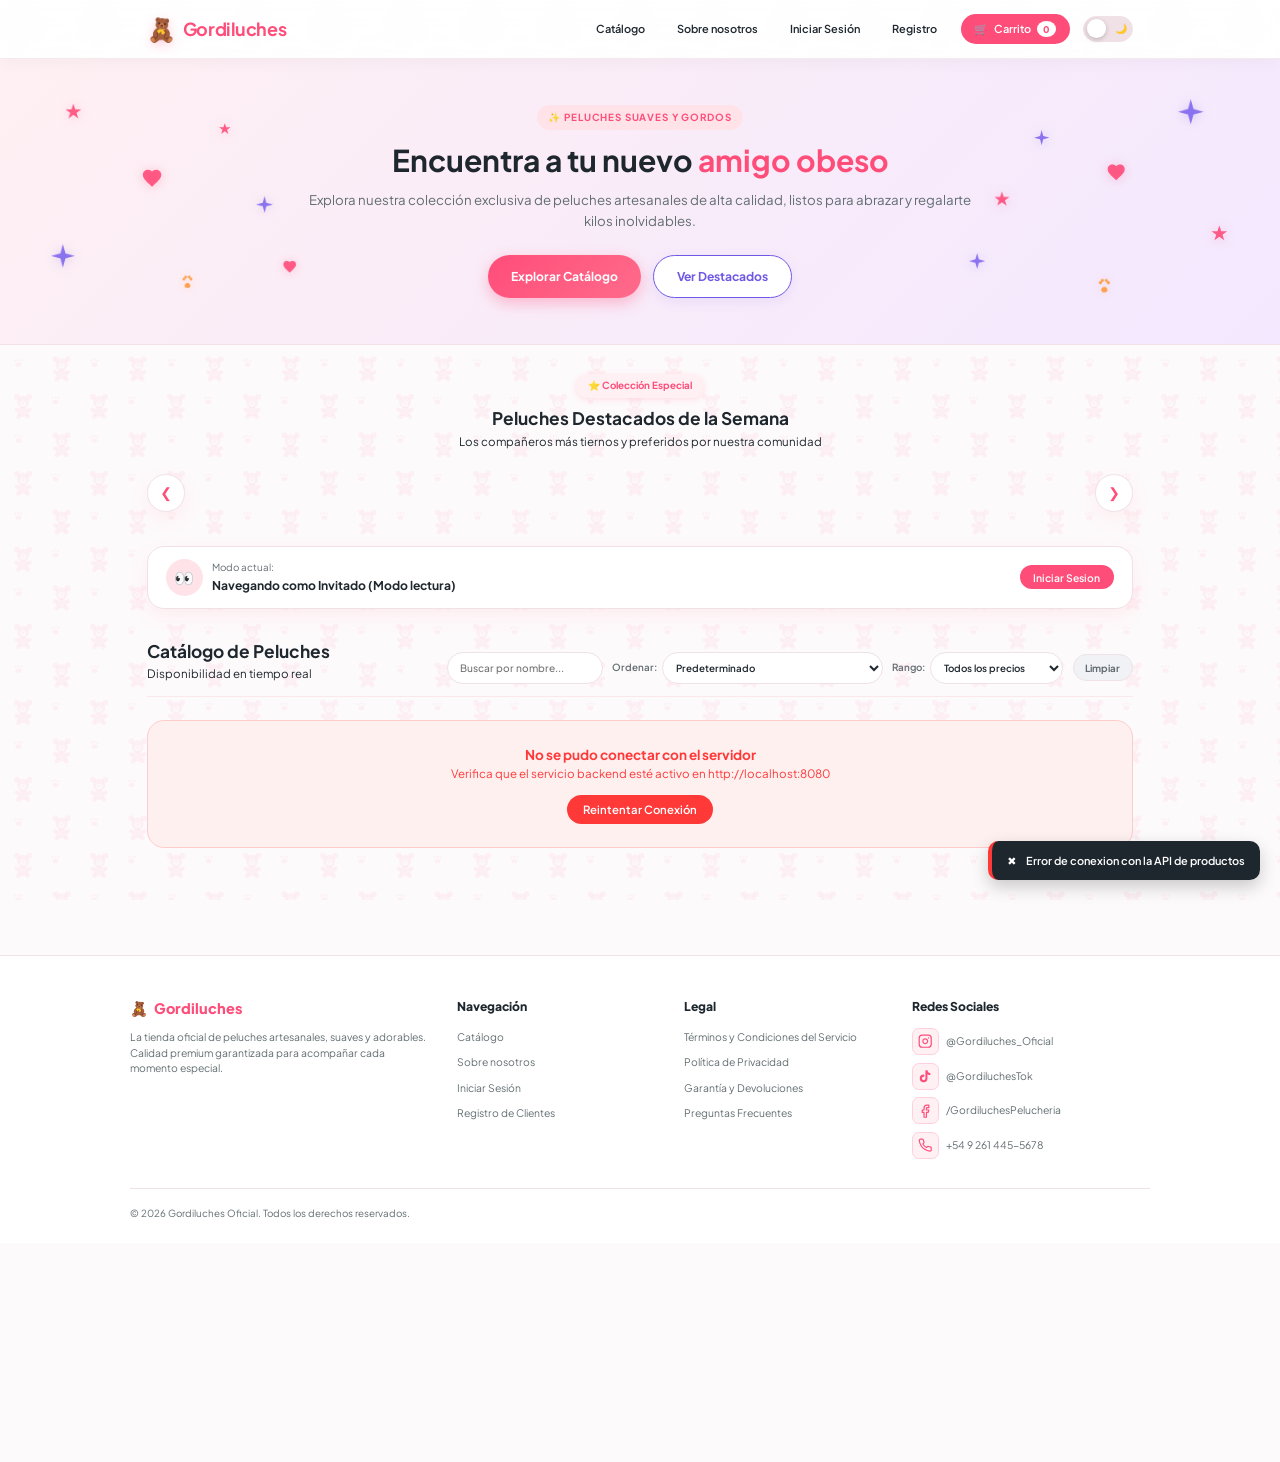
==== commit 9ab774b1: "Merge pull request #17 from GeroPerez/develop m2" ====
--- a/src/main/resources/static/index.html
+++ b/src/main/resources/static/index.html
@@ -25,7 +25,8 @@
   <header class="barra-navegacion" id="barra-navegacion">
     <div class="contenedor-navegacion">
       <a href="index.html" class="logotipo" id="logotipo">
-        <img src="../images/Gordi Luches.png" class="imagen-logo" alt="imagen logo">
+        <span class="icono-logo">🧸</span>
+        <span>Gordiluches</span>
       </a>
       <ul class="enlaces-navegacion" id="enlaces-navegacion">
         <li id="nav-item-catalogo"><a href="#seccion-catalogo" class="enlace-navegacion">Catálogo</a></li>
@@ -270,9 +271,72 @@
 
   <footer class="pie-pagina" id="pie-pagina">
     <div class="contenido-pie-pagina">
-      <p>Gordiluches Oficial - Sistema de Gestión y Venta de Peluches</p>
-      <p>Conectado a API REST Spring Boot y MySQL</p>
-      <p><a href="html/nosotros.html" class="enlace-pie-pagina">Sobre Nosotros</a></p>
+      <div class="grid-pie-pagina">
+        <div class="columna-pie">
+          <a href="index.html" class="logo-pie">
+            <span>🧸</span>
+            <span>Gordiluches</span>
+          </a>
+          <p class="descripcion-pie">
+            La tienda oficial de peluches artesanales, suaves y adorables. Calidad premium garantizada para acompañar cada momento especial.
+          </p>
+        </div>
+
+        <div class="columna-pie">
+          <h4 class="titulo-columna-pie">Navegación</h4>
+          <ul class="lista-enlaces-pie">
+            <li><a href="index.html#seccion-catalogo" class="enlace-pie">Catálogo</a></li>
+            <li><a href="html/nosotros.html" class="enlace-pie">Sobre nosotros</a></li>
+            <li><a href="html/auth.html#seccion-autenticacion" class="enlace-pie">Iniciar Sesión</a></li>
+            <li><a href="html/auth.html#seccion-registro" class="enlace-pie">Registro de Clientes</a></li>
+          </ul>
+        </div>
+
+        <div class="columna-pie">
+          <h4 class="titulo-columna-pie">Legal</h4>
+          <ul class="lista-enlaces-pie">
+            <li><a href="html/terminos-condiciones.html" class="enlace-pie">Términos y Condiciones del Servicio</a></li>
+            <li><a href="html/politica-privacidad.html" class="enlace-pie">Política de Privacidad</a></li>
+            <li><a href="html/garantia-devoluciones.html" class="enlace-pie">Garantía y Devoluciones</a></li>
+            <li><a href="html/preguntas-frecuentes.html" class="enlace-pie">Preguntas Frecuentes</a></li>
+          </ul>
+        </div>
+
+                <div class="columna-pie">
+          <h4 class="titulo-columna-pie">Redes Sociales</h4>
+          <ul class="lista-redes-pie">
+            <li>
+              <a href="https://instagram.com" target="_blank" rel="noopener noreferrer" class="item-red-social">
+                <span class="icono-red"><svg class="svg-red-social" xmlns="http://www.w3.org/2000/svg" width="18" height="18" viewBox="0 0 24 24" fill="none" stroke="currentColor" stroke-width="2" stroke-linecap="round" stroke-linejoin="round"><rect x="2" y="2" width="20" height="20" rx="5" ry="5"/><path d="M16 11.37A4 4 0 1 1 12.63 8 4 4 0 0 1 16 11.37z"/><line x1="17.5" y1="6.5" x2="17.51" y2="6.5"/></svg></span>
+                <span>@Gordiluches_Oficial</span>
+              </a>
+            </li>
+            <li>
+              <a href="https://tiktok.com" target="_blank" rel="noopener noreferrer" class="item-red-social">
+                <span class="icono-red"><svg class="svg-red-social" xmlns="http://www.w3.org/2000/svg" width="18" height="18" viewBox="0 0 24 24" fill="currentColor"><path d="M19.59 6.69a4.83 4.83 0 0 1-3.77-4.25V2h-3.45v13.67a2.89 2.89 0 0 1-5.2 1.74 2.89 2.89 0 0 1 2.31-4.64 2.93 2.93 0 0 1 .88.13V9.4a6.84 6.84 0 0 0-1-.05A6.33 6.33 0 0 0 3 15.68 6.34 6.34 0 0 0 9.34 22a6.34 6.34 0 0 0 6.33-6.32V8.6a8.28 8.28 0 0 0 4.84 1.55v-3.46z"/></svg></span>
+                <span>@GordiluchesTok</span>
+              </a>
+            </li>
+            <li>
+              <a href="https://facebook.com" target="_blank" rel="noopener noreferrer" class="item-red-social">
+                <span class="icono-red"><svg class="svg-red-social" xmlns="http://www.w3.org/2000/svg" width="18" height="18" viewBox="0 0 24 24" fill="none" stroke="currentColor" stroke-width="2" stroke-linecap="round" stroke-linejoin="round"><path d="M18 2h-3a5 5 0 0 0-5 5v3H7v4h3v8h4v-8h3l1-4h-4V7a1 1 0 0 1 1-1h3z"/></svg></span>
+                <span>/GordiluchesPelucheria</span>
+              </a>
+            </li>
+            <li>
+              <a href="https://whatsapp.com" target="_blank" rel="noopener noreferrer" class="item-red-social">
+                <span class="icono-red"><svg class="svg-red-social" xmlns="http://www.w3.org/2000/svg" width="18" height="18" viewBox="0 0 24 24" fill="none" stroke="currentColor" stroke-width="2" stroke-linecap="round" stroke-linejoin="round"><path d="M22 16.92v3a2 2 0 0 1-2.18 2 19.79 19.79 0 0 1-8.63-3.07 19.5 19.5 0 0 1-6-6 19.79 19.79 0 0 1-3.07-8.67A2 2 0 0 1 4.11 2h3a2 2 0 0 1 2 1.72 12.84 12.84 0 0 0 .7 2.81 2 2 0 0 1-.45 2.11L8.09 9.91a16 16 0 0 0 6 6l1.27-1.27a2 2 0 0 1 2.11-.45 12.84 12.84 0 0 0 2.81.7A2 2 0 0 1 22 16.92z"/></svg></span>
+                <span>+54 9 261 445-5678</span>
+              </a>
+            </li>
+          </ul>
+        </div>
+      </div>
+
+      <div class="barra-inferior-pie">
+        <span>&copy; 2026 Gordiluches Oficial. Todos los derechos reservados.</span>
+        
+      </div>
     </div>
   </footer>
 
--- a/src/main/resources/static/css/styles.css
+++ b/src/main/resources/static/css/styles.css
@@ -74,7 +74,7 @@
 .contenedor-navegacion {
   max-width: 1200px;
   margin: 0 auto;
-  padding: 0.8rem 3rem;
+  padding: 0.9rem 1.5rem;
   display: flex;
   align-items: center;
   justify-content: space-between;
@@ -83,19 +83,29 @@
 .logotipo {
   display: flex;
   align-items: center;
+  gap: 0.6rem;
+  font-family: 'Quicksand', sans-serif;
+  font-size: 1.55rem;
+  font-weight: 700;
+  color: var(--color-primario);
   text-decoration: none;
-}
-
-.imagen-logo {
-  height: 68px; 
-  width: auto;   
-  object-fit: contain;
-  display: block;
-  transition: var(--transicion-rapida);
-}
-
-.imagen-logo:hover {
+  letter-spacing: -0.5px;
+  transition: var(--transicion-rapida);
+}
+
+.logotipo:hover {
   transform: scale(1.03);
+}
+
+.icono-logo {
+  font-size: 2rem;
+  filter: drop-shadow(0 4px 6px rgba(255, 77, 121, 0.25));
+  animation: flotarSuave 3s ease-in-out infinite;
+}
+
+@keyframes flotarSuave {
+  0%, 100% { transform: translateY(0); }
+  50% { transform: translateY(-3px); }
 }
 
 .enlaces-navegacion {
@@ -2197,7 +2207,9 @@
   transform: translateY(-2px);
 }
 
-
+/* ==========================================================================
+   BLOQUE 19: DISEÑO RESPONSIVO GLOBAL (MEDIA QUERIES TIENDA)
+   ========================================================================== */
 @media (max-width: 900px) {
   .cabecera-seccion {
     flex-direction: column;
@@ -2267,190 +2279,1407 @@
   }
 }
 
-.enlace-navegacion.activo {
-  color: var(--color-primario);
-  background: #fff0f3;
-}
-
-.seccion-nosotros {
-  max-width: 1200px;
-  width: 100%;
-  margin: 3rem auto 0;
-  padding: 0 1.5rem;
-}
-
-.encabezado-nosotros {
+
+/* ==========================================================================
+   BLOQUE 20: TEMA OSCURO (MODO OSCURO / TEMA-OSCURO)
+   ========================================================================== */
+
+/* Boton interruptor de tema */
+.interruptor-tema {
+  position: relative;
+  width: 58px;
+  height: 30px;
+  background: #f0e1e6;
+  border-radius: 30px;
+  border: 1.5px solid var(--color-borde);
+  cursor: pointer;
+  display: inline-flex;
+  align-items: center;
+  justify-content: space-between;
+  padding: 0 6px;
+  box-sizing: border-box;
+  transition: var(--transicion-rapida);
+  outline: none;
+}
+
+.interruptor-tema:hover {
+  transform: scale(1.05);
+}
+
+.icono-tema {
+  font-size: 0.85rem;
+  line-height: 1;
+  user-select: none;
+  z-index: 1;
+}
+
+.perilla-tema {
+  position: absolute;
+  top: 2px;
+  left: 3px;
+  width: 22px;
+  height: 22px;
+  background: #ffffff;
+  border-radius: 50%;
+  box-shadow: 0 2px 6px rgba(0, 0, 0, 0.2);
+  transition: transform 0.28s cubic-bezier(0.4, 0, 0.2, 1);
+  z-index: 2;
+}
+
+/* Estado activo en modo oscuro */
+body.tema-oscuro {
+  --color-fondo: #131419;
+  --color-superficie: #1c1e24;
+  --color-texto: #f1f2f6;
+  --color-texto-suave: #a4b0be;
+  --color-borde: #2c2f38;
+  --sombra-suave: 0 8px 24px rgba(0, 0, 0, 0.35);
+  --sombra-elevada: 0 16px 36px rgba(0, 0, 0, 0.5);
+
+  background-color: #131419 !important;
+  background-image: url("data:image/svg+xml,%3Csvg xmlns='http://www.w3.org/2000/svg' viewBox='0 0 100 100' width='90' height='90'%3E%3Cg fill='%23ff6b8b' fill-opacity='0.15'%3E%3C!-- Osito minimalista 1 --%3E%3Cg transform='translate(18, 14)'%3E%3Ccircle cx='4' cy='5' r='3.8'/%3E%3Ccircle cx='20' cy='5' r='3.8'/%3E%3Ccircle cx='12' cy='12' r='8'/%3E%3Ccircle cx='12' cy='14' r='3.8' fill='%23131419' fill-opacity='0.75'/%3E%3Ccircle cx='12' cy='13.2' r='1.3'/%3E%3Cellipse cx='12' cy='25' rx='7.5' ry='6.5'/%3E%3Ccircle cx='3.5' cy='22' r='2.8'/%3E%3Ccircle cx='20.5' cy='22' r='2.8'/%3E%3Ccircle cx='6' cy='31' r='3.2'/%3E%3Ccircle cx='18' cy='31' r='3.2'/%3E%3C/g%3E%3C!-- Osito minimalista 2 (alternado) --%3E%3Cg transform='translate(68, 64)'%3E%3Ccircle cx='4' cy='5' r='3.8'/%3E%3Ccircle cx='20' cy='5' r='3.8'/%3E%3Ccircle cx='12' cy='12' r='8'/%3E%3Ccircle cx='12' cy='14' r='3.8' fill='%23131419' fill-opacity='0.75'/%3E%3Ccircle cx='12' cy='13.2' r='1.3'/%3E%3Cellipse cx='12' cy='25' rx='7.5' ry='6.5'/%3E%3Ccircle cx='3.5' cy='22' r='2.8'/%3E%3Ccircle cx='20.5' cy='22' r='2.8'/%3E%3Ccircle cx='6' cy='31' r='3.2'/%3E%3Ccircle cx='18' cy='31' r='3.2'/%3E%3C/g%3E%3C!-- Huellitas tiernas minimalistas --%3E%3Cg transform='translate(66, 18)'%3E%3Cellipse cx='6' cy='8' rx='4' ry='3'/%3E%3Ccircle cx='2' cy='3' r='1.5'/%3E%3Ccircle cx='6' cy='2' r='1.5'/%3E%3Ccircle cx='10' cy='3' r='1.5'/%3E%3C/g%3E%3Cg transform='translate(18, 68)'%3E%3Cellipse cx='6' cy='8' rx='4' ry='3'/%3E%3Ccircle cx='2' cy='3' r='1.5'/%3E%3Ccircle cx='6' cy='2' r='1.5'/%3E%3Ccircle cx='10' cy='3' r='1.5'/%3E%3C/g%3E%3C/g%3E%3C/svg%3E") !important;
+  color: var(--color-texto);
+}
+
+body.tema-oscuro .interruptor-tema {
+  background: #2f3542;
+  border-color: #57606f;
+}
+
+body.tema-oscuro .interruptor-tema .perilla-tema {
+  transform: translateX(27px);
+  background: #ffa502;
+}
+
+body.tema-oscuro .barra-navegacion {
+  background: rgba(23, 25, 31, 0.9);
+  border-bottom-color: rgba(60, 64, 75, 0.7);
+}
+
+body.tema-oscuro .logotipo {
+  color: #ffffff;
+}
+
+body.tema-oscuro .enlace-navegacion {
+  color: #ced6e0;
+}
+
+body.tema-oscuro .enlace-navegacion:hover {
+  background: #282c37;
+  color: #ff6b8b;
+}
+
+body.tema-oscuro .caja-usuario-nav {
+  background: #252833;
+}
+
+body.tema-oscuro .etiqueta-usuario-nav {
+  color: #ced6e0;
+}
+
+body.tema-oscuro .seccion-portada {
+  background: linear-gradient(135deg, #1f1b29 0%, #171923 100%);
+  border-bottom-color: var(--color-borde);
+  --particle-color-primario: rgba(255, 149, 175, 0.7);
+  --particle-color-secundario: rgba(186, 171, 255, 0.65);
+  --particle-color-acento: rgba(255, 214, 165, 0.65);
+  --particle-opacity-min: 0.25;
+  --particle-opacity-max: 0.75;
+}
+
+body.tema-oscuro .particula-estrella,
+body.tema-oscuro .particula-corazon {
+  filter: drop-shadow(0 0 8px rgba(255, 133, 161, 0.5));
+}
+
+body.tema-oscuro .particula-destello {
+  filter: drop-shadow(0 0 8px rgba(186, 171, 255, 0.5));
+}
+
+body.tema-oscuro .particula-huella {
+  filter: drop-shadow(0 0 8px rgba(255, 214, 165, 0.45));
+}
+
+@media (prefers-color-scheme: dark) {
+  :root:not(.tema-claro) .seccion-portada {
+    --particle-color-primario: rgba(255, 149, 175, 0.7);
+    --particle-color-secundario: rgba(186, 171, 255, 0.65);
+    --particle-color-acento: rgba(255, 214, 165, 0.65);
+    --particle-opacity-min: 0.25;
+    --particle-opacity-max: 0.75;
+  }
+}
+
+body.tema-oscuro .titulo-portada {
+  color: #ffffff;
+}
+
+body.tema-oscuro .descripcion-portada {
+  color: #a4b0be;
+}
+
+body.tema-oscuro .insignia-portada {
+  background: #341f28;
+  color: #ff85a1;
+}
+
+body.tema-oscuro .boton-accion-secundaria {
+  background: #252833;
+  color: #ced6e0;
+  border-color: var(--color-borde);
+}
+
+body.tema-oscuro .boton-accion-secundaria:hover {
+  background: #303544;
+}
+
+body.tema-oscuro .caja-barra-estado {
+  background: var(--color-superficie);
+  border-color: var(--color-borde);
+}
+
+body.tema-oscuro .nombre-estado-sesion {
+  color: #ffffff;
+}
+
+body.tema-oscuro .icono-avatar {
+  background: #282c37;
+}
+
+body.tema-oscuro .titulo-seccion {
+  color: #ffffff;
+}
+
+body.tema-oscuro .subtitulo-seccion {
+  color: #a4b0be;
+}
+
+body.tema-oscuro .cabecera-seccion {
+  border-bottom-color: var(--color-borde);
+}
+
+/* Tarjeta producto */
+body.tema-oscuro .tarjeta-producto {
+  background: var(--color-superficie);
+  border-color: #383c48;
+  outline-color: rgba(35, 38, 48, 0.95);
+  box-shadow: 0 4px 20px rgba(0, 0, 0, 0.4);
+}
+
+body.tema-oscuro .insignia-stock.stock-disponible {
+  background: rgba(16, 37, 30, 0.92) !important;
+  color: #2ed573 !important;
+  border: 1px solid rgba(46, 213, 115, 0.65);
+  box-shadow: 0 4px 12px rgba(0, 0, 0, 0.45);
+  backdrop-filter: blur(8px);
+}
+
+body.tema-oscuro .insignia-stock.stock-agotado {
+  background: rgba(43, 20, 24, 0.92) !important;
+  color: #ff6b81 !important;
+  border: 1px solid rgba(255, 107, 129, 0.65);
+  box-shadow: 0 4px 12px rgba(0, 0, 0, 0.45);
+  backdrop-filter: blur(8px);
+}
+
+body.tema-oscuro .insignia-stock.stock-critico {
+  background: linear-gradient(135deg, #c0392b 0%, #e84118 100%) !important;
+  color: #ffffff !important;
+  border: 1px solid rgba(255, 255, 255, 0.35);
+  box-shadow: 0 4px 14px rgba(232, 65, 24, 0.6) !important;
+  backdrop-filter: blur(8px);
+}
+
+body.tema-oscuro .tarjeta-producto:hover {
+  border-color: #ff6b8b;
+  outline-color: rgba(255, 107, 139, 0.25);
+  box-shadow: 0 16px 36px rgba(0, 0, 0, 0.6);
+}
+
+body.tema-oscuro .contenedor-imagen-tarjeta {
+  background: linear-gradient(135deg, #252833 0%, #1f212a 100%);
+}
+
+body.tema-oscuro .tarjeta-producto:hover .contenedor-imagen-tarjeta {
+  background: linear-gradient(135deg, #2f2735 0%, #252833 100%);
+}
+
+body.tema-oscuro .titulo-producto {
+  color: #ffffff;
+}
+
+body.tema-oscuro .informacion-stock {
+  color: #a4b0be;
+}
+
+body.tema-oscuro .pie-tarjeta {
+  border-top-color: var(--color-borde);
+}
+
+/* Carrusel */
+body.tema-oscuro .tarjeta-carrusel {
+  background: var(--color-superficie);
+  border-color: var(--color-borde);
+}
+
+body.tema-oscuro .nombre-carrusel {
+  color: #ffffff;
+}
+
+body.tema-oscuro .icono-carrusel {
+  background: #252833;
+}
+
+body.tema-oscuro .boton-control-carrusel {
+  background: #252833;
+  color: #ffffff;
+  border-color: var(--color-borde);
+}
+
+body.tema-oscuro .punto-indicador {
+  background: #383c48;
+}
+
+body.tema-oscuro .punto-indicador.activo {
+  background: var(--color-primario) !important;
+  box-shadow: 0 0 10px rgba(255, 77, 121, 0.7);
+}
+
+/* Inputs y Filtros */
+body.tema-oscuro input,
+body.tema-oscuro select,
+body.tema-oscuro textarea,
+body.tema-oscuro .campo-busqueda,
+body.tema-oscuro .campo-formulario,
+body.tema-oscuro .selector-filtro {
+  background: #252833 !important;
+  background-color: #252833 !important;
+  border-color: #3d4353 !important;
+  color: #f1f2f6 !important;
+}
+
+body.tema-oscuro input:focus,
+body.tema-oscuro select:focus,
+body.tema-oscuro textarea:focus,
+body.tema-oscuro .campo-formulario:focus,
+body.tema-oscuro .campo-busqueda:focus {
+  background: #2c303d !important;
+  background-color: #2c303d !important;
+  border-color: var(--color-primario) !important;
+  color: #ffffff !important;
+}
+
+body.tema-oscuro input::placeholder,
+body.tema-oscuro textarea::placeholder,
+body.tema-oscuro .campo-busqueda::placeholder,
+body.tema-oscuro .campo-formulario::placeholder {
+  color: #8c96a8 !important;
+}
+
+/* Autofill de navegadores (Chrome/Edge/Safari) en tema oscuro */
+body.tema-oscuro input:-webkit-autofill,
+body.tema-oscuro input:-webkit-autofill:hover,
+body.tema-oscuro input:-webkit-autofill:focus,
+body.tema-oscuro textarea:-webkit-autofill,
+body.tema-oscuro select:-webkit-autofill {
+  -webkit-text-fill-color: #f1f2f6 !important;
+  -webkit-box-shadow: 0 0 0 1000px #252833 inset !important;
+  box-shadow: 0 0 0 1000px #252833 inset !important;
+  transition: background-color 5000s ease-in-out 0s;
+}
+
+body.tema-oscuro .boton-limpiar-filtros {
+  background: #252833;
+  border-color: #383c48;
+  color: #ced6e0;
+}
+
+/* Modales */
+body.tema-oscuro .modal-contenedor {
+  background: var(--color-superficie);
+  border: 1px solid var(--color-borde);
+}
+
+body.tema-oscuro .cabecera-modal {
+  border-bottom-color: var(--color-borde);
+}
+
+body.tema-oscuro .titulo-modal {
+  color: #ffffff;
+}
+
+body.tema-oscuro .boton-cerrar-modal {
+  color: #a4b0be;
+}
+
+body.tema-oscuro .boton-cerrar-modal:hover {
+  background: #252833;
+  color: #ffffff;
+}
+
+body.tema-oscuro .item-carrito,
+body.tema-oscuro .item-factura {
+  background: #252833;
+  border-color: var(--color-borde);
+}
+
+body.tema-oscuro .nombre-item-carrito,
+body.tema-oscuro .numero-factura {
+  color: #ffffff;
+}
+
+body.tema-oscuro .pie-modal-carrito {
+  background: #171920;
+  border-top-color: var(--color-borde);
+}
+
+body.tema-oscuro .resumen-totales-compra {
+  color: #ced6e0;
+}
+
+body.tema-oscuro .caja-factura-detalle {
+  background: #1e222d !important;
+  border-color: #383c48 !important;
+  color: #f1f2f6 !important;
+}
+
+body.tema-oscuro .cabecera-factura-pro {
+  border-bottom-color: #383c48;
+}
+
+body.tema-oscuro .numero-factura-destacado {
+  color: #ffffff;
+}
+
+body.tema-oscuro .insignia-comprobante-oficial {
+  background: #252833;
+  color: #cbd5e0;
+}
+
+body.tema-oscuro .seccion-cliente-pro,
+body.tema-oscuro .pie-factura-totales {
+  background: #252833;
+  border-color: #383c48;
+}
+
+body.tema-oscuro .dato-cliente-item strong {
+  color: #ffffff;
+}
+
+body.tema-oscuro .tabla-items-factura th {
+  background: #252833;
+  color: #a4b0be;
+  border-bottom-color: #383c48;
+}
+
+body.tema-oscuro .tabla-items-factura td {
+  border-bottom-color: #383c48;
+  color: #f1f2f6;
+}
+
+body.tema-oscuro .fila-total-factura {
+  color: #a4b0be;
+}
+
+body.tema-oscuro .fila-total-destacada {
+  border-top-color: #383c48;
+  color: #ff6b8b;
+}
+
+body.tema-oscuro .insignia-ver-factura {
+  background: #341f28;
+  color: #ff85a1;
+}
+
+body.tema-oscuro .elemento-factura-clickeable:hover {
+  background: #2c303d !important;
+  border-color: #ff6b8b !important;
+}
+
+/* Panel Admin */
+body.tema-oscuro .tarjeta-metrica-admin {
+  background: var(--color-superficie);
+  border-color: var(--color-borde);
+}
+
+body.tema-oscuro .valor-metrica {
+  color: #ffffff;
+}
+
+body.tema-oscuro .caja-gestion-facturas-admin,
+body.tema-oscuro .caja-gestion-inventario-admin {
+  background: var(--color-superficie);
+  border-color: var(--color-borde);
+}
+
+body.tema-oscuro .barra-acciones-admin {
+  background: #171920;
+}
+
+body.tema-oscuro .caja-formulario-admin {
+  background: #252833;
+  border-color: #4a4563;
+}
+
+body.tema-oscuro .contenedor-tabla-admin {
+  background: var(--color-superficie);
+  border-color: var(--color-borde);
+}
+
+body.tema-oscuro .tabla-admin th {
+  background: #252833;
+  color: #ffffff;
+  border-bottom-color: var(--color-borde);
+}
+
+body.tema-oscuro .tabla-admin td {
+  border-bottom-color: var(--color-borde);
+  color: #ced6e0;
+}
+
+body.tema-oscuro .tabla-admin tr:hover {
+  background: #252833;
+}
+
+body.tema-oscuro .campo-stock-admin {
+  background: #171920;
+  border-color: #383c48;
+  color: #ffffff;
+}
+
+body.tema-oscuro .miniatura-tabla-admin {
+  background: #252833;
+}
+
+/* Auth / Login / Registro */
+body.tema-oscuro .contenedor-formulario-login,
+body.tema-oscuro .contenedor-formulario-registro {
+  background: var(--color-superficie);
+  border-color: var(--color-borde);
+}
+
+body.tema-oscuro .seccion-registro {
+  background: #171920;
+  border-top-color: var(--color-borde);
+  border-bottom-color: var(--color-borde);
+}
+
+body.tema-oscuro .etiqueta-formulario {
+  color: #ced6e0;
+}
+
+/* Footer */
+body.tema-oscuro .pie-pagina {
+  background: #171920;
+  border-top-color: var(--color-borde);
+}
+
+body.tema-oscuro .titulo-columna-pie {
+  color: #ffffff;
+}
+
+body.tema-oscuro .descripcion-pie,
+body.tema-oscuro .enlace-pie,
+body.tema-oscuro .item-red-social,
+body.tema-oscuro .barra-inferior-pie {
+  color: #a4b0be;
+}
+
+body.tema-oscuro .enlace-pie:hover,
+body.tema-oscuro .item-red-social:hover {
+  color: #ff6b8b;
+}
+
+body.tema-oscuro .icono-red {
+  background: #252833;
+  border-color: #383c48;
+  color: #ff85a1;
+}
+
+body.tema-oscuro .item-red-social:hover .icono-red {
+  background: #ff4d79;
+  border-color: #ff4d79;
+  color: #ffffff;
+}
+
+body.tema-oscuro .barra-inferior-pie {
+  border-top-color: var(--color-borde);
+}
+
+/* Carrito en modo oscuro */
+body.tema-oscuro .elemento-carrito {
+  background: #252833 !important;
+  border-color: #383c48 !important;
+}
+
+body.tema-oscuro .nombre-elemento-carrito {
+  color: #ffffff !important;
+}
+
+body.tema-oscuro .precio-unitario-carrito {
+  color: #a4b0be !important;
+}
+
+body.tema-oscuro .boton-cantidad {
+  background: #1c1e24 !important;
+  border-color: #383c48 !important;
+  color: #f1f2f6 !important;
+}
+
+body.tema-oscuro .boton-cantidad:hover {
+  background: #ff4d79 !important;
+  color: #ffffff !important;
+  border-color: #ff4d79 !important;
+}
+
+body.tema-oscuro .numero-cantidad {
+  color: #ffffff !important;
+}
+
+body.tema-oscuro .subtotal-elemento-carrito {
+  color: #ff6b8b !important;
+}
+
+body.tema-oscuro .boton-eliminar-elemento {
+  color: #ff6b81 !important;
+}
+
+body.tema-oscuro .boton-eliminar-elemento:hover {
+  color: #ff4757 !important;
+}
+
+/* Notificaciones flotantes en modo oscuro */
+body.tema-oscuro .notificacion-toast {
+  background: #1e222d !important;
+  color: #ffffff !important;
+  border: 1px solid #383c48;
+  box-shadow: 0 10px 25px rgba(0, 0, 0, 0.6);
+}
+
+/* ==========================================================================
+   BLOQUE 21: PÁGINA SOBRE NOSOTROS (HISTORIA, VALORES Y PROCESO)
+   ========================================================================== */
+.seccion-nosotros-hero {
+  padding: 4rem 1.5rem 3rem;
   text-align: center;
-  max-width: 700px;
-  margin: 0 auto 2rem;
+  background: linear-gradient(180deg, rgba(255, 240, 244, 0.6) 0%, rgba(255, 255, 255, 0) 100%);
+}
+
+.contenedor-nosotros {
+  max-width: 1150px;
+  margin: 0 auto;
 }
 
 .insignia-nosotros {
   display: inline-block;
-  background: #fff0f3;
+  background: var(--color-primario-claro);
   color: var(--color-primario);
-  padding: 0.35rem 1rem;
+  padding: 0.4rem 1.1rem;
   border-radius: 20px;
-  font-size: 0.85rem;
-  font-weight: 700;
-  margin-bottom: 0.8rem;
-}
-
-.titulo-nosotros {
-  font-size: 2.2rem;
-  line-height: 1.25;
+  font-weight: 700;
+  font-size: 0.88rem;
+  margin-bottom: 1rem;
+  border: 1px solid rgba(255, 77, 121, 0.2);
+}
+
+.titulo-nosotros-hero {
+  font-family: 'Quicksand', sans-serif;
+  font-size: 2.8rem;
+  font-weight: 700;
   color: var(--color-texto);
-  margin-bottom: 0.6rem;
-}
-
-.titulo-nosotros span {
-  color: var(--color-primario);
-}
-
-.subtitulo-nosotros {
+  margin-bottom: 1.2rem;
+  line-height: 1.2;
+}
+
+.subtitulo-nosotros-hero {
+  font-size: 1.18rem;
   color: var(--color-texto-suave);
-  font-size: 1.05rem;
-}
-
-.caja-organigrama {
+  max-width: 720px;
+  margin: 0 auto 2.5rem;
+  line-height: 1.7;
+}
+
+.grid-metricas-nosotros {
+  display: grid;
+  grid-template-columns: repeat(4, 1fr);
+  gap: 1.5rem;
+  margin-top: 2rem;
+}
+
+.tarjeta-metrica-nosotros {
   background: var(--color-superficie);
   border: 1px solid var(--color-borde);
   border-radius: var(--borde-radio);
+  padding: 1.8rem 1.2rem;
   box-shadow: var(--sombra-suave);
-  padding: 1.5rem;
-  overflow-x: auto;
-}
-
-.caja-organigrama a {
+  transition: var(--transicion-rapida);
+}
+
+.tarjeta-metrica-nosotros:hover {
+  transform: translateY(-4px);
+  box-shadow: var(--sombra-elevada);
+  border-color: #ffb8c7;
+}
+
+.numero-metrica-nosotros {
+  font-family: 'Quicksand', sans-serif;
+  font-size: 2.3rem;
+  font-weight: 800;
+  color: var(--color-primario);
+  margin-bottom: 0.3rem;
+}
+
+.etiqueta-metrica-nosotros {
+  font-size: 0.95rem;
+  font-weight: 600;
+  color: var(--color-texto-suave);
+}
+
+/* Historia e Introducción */
+.seccion-historia-nosotros {
+  padding: 3.5rem 1.5rem;
+}
+
+.bloque-historia-grid {
+  display: grid;
+  grid-template-columns: 1.1fr 0.9fr;
+  gap: 3rem;
+  align-items: center;
+}
+
+.contenido-historia h2 {
+  font-family: 'Quicksand', sans-serif;
+  font-size: 2.2rem;
+  font-weight: 700;
+  color: var(--color-texto);
+  margin-bottom: 1.2rem;
+}
+
+.contenido-historia p {
+  color: var(--color-texto-suave);
+  margin-bottom: 1.2rem;
+  font-size: 1.02rem;
+  line-height: 1.75;
+}
+
+.caja-imagen-historia {
+  background: linear-gradient(135deg, #fff0f4 0%, #f4f0ff 100%);
+  border-radius: 28px;
+  padding: 2.5rem;
+  border: 1px solid var(--color-borde);
+  box-shadow: var(--sombra-elevada);
+  text-align: center;
+  position: relative;
+}
+
+.caja-imagen-historia .emoji-gigante {
+  font-size: 6.5rem;
   display: block;
-  min-width: 900px;
-}
-
-.imagen-organigrama {
-  display: block;
-  width: 100%;
-  height: auto;
-}
-
-.nota-organigrama {
+  filter: drop-shadow(0 10px 18px rgba(255, 77, 121, 0.2));
+  animation: flotarSuave 4s ease-in-out infinite;
+}
+
+.caja-imagen-historia blockquote {
+  font-style: italic;
+  font-weight: 600;
+  color: var(--color-texto);
+  margin-top: 1.2rem;
+  font-size: 1.05rem;
+  line-height: 1.5;
+}
+
+/* Pilares / Valores */
+.seccion-valores-nosotros {
+  padding: 3.5rem 1.5rem;
+  background: rgba(255, 255, 255, 0.6);
+  border-top: 1px solid var(--color-borde);
+  border-bottom: 1px solid var(--color-borde);
+}
+
+.cabecera-bloque-nosotros {
   text-align: center;
+  max-width: 650px;
+  margin: 0 auto 3rem;
+}
+
+.cabecera-bloque-nosotros h2 {
+  font-family: 'Quicksand', sans-serif;
+  font-size: 2.2rem;
+  font-weight: 700;
+  color: var(--color-texto);
+  margin-bottom: 0.6rem;
+}
+
+.cabecera-bloque-nosotros p {
   color: var(--color-texto-suave);
-  font-size: 0.85rem;
-  margin-top: 0.8rem;
-}
-
-.contador-productos {
-  display: inline-block;
-  background: var(--color-secundario-claro);
-  color: var(--color-secundario);
-  font-weight: 700;
-  font-size: 0.9rem;
-  padding: 0.3rem 0.9rem;
-  border-radius: 20px;
-  margin-top: 0.8rem;
-}
-
-.grilla-productos-nosotros {
+  font-size: 1.02rem;
+}
+
+.grid-valores-nosotros {
   display: grid;
-  grid-template-columns: repeat(auto-fill, minmax(200px, 1fr));
-  gap: 1.3rem;
-}
-
-.item-producto-nosotros {
+  grid-template-columns: repeat(3, 1fr);
+  gap: 1.8rem;
+}
+
+.tarjeta-valor-nosotros {
   background: var(--color-superficie);
   border: 1px solid var(--color-borde);
   border-radius: var(--borde-radio);
+  padding: 2.2rem 1.8rem;
   box-shadow: var(--sombra-suave);
-  overflow: hidden;
+  transition: var(--transicion-rapida);
   display: flex;
   flex-direction: column;
-  transition: var(--transicion-rapida);
-}
-
-.item-producto-nosotros:hover {
+  gap: 0.8rem;
+}
+
+.tarjeta-valor-nosotros:hover {
   transform: translateY(-6px);
   box-shadow: var(--sombra-elevada);
   border-color: #ffccd7;
 }
 
-.imagen-item-nosotros {
-  background: linear-gradient(135deg, #fff5f8 0%, #f7f2ff 100%);
-  height: 150px;
-  display: flex;
+.icono-valor-nosotros {
+  font-size: 2.5rem;
+  display: inline-block;
+}
+
+.tarjeta-valor-nosotros h3 {
+  font-size: 1.25rem;
+  font-weight: 700;
+  color: var(--color-texto);
+}
+
+.tarjeta-valor-nosotros p {
+  color: var(--color-texto-suave);
+  font-size: 0.95rem;
+  line-height: 1.6;
+}
+
+/* Proceso artesanal */
+.seccion-proceso-nosotros {
+  padding: 4rem 1.5rem;
+}
+
+.grid-pasos-proceso {
+  display: grid;
+  grid-template-columns: repeat(4, 1fr);
+  gap: 1.5rem;
+  margin-top: 2rem;
+}
+
+.tarjeta-paso-proceso {
+  background: var(--color-superficie);
+  border: 1px solid var(--color-borde);
+  border-radius: var(--borde-radio);
+  padding: 1.8rem 1.4rem;
+  position: relative;
+  box-shadow: var(--sombra-suave);
+  transition: var(--transicion-rapida);
+}
+
+.tarjeta-paso-proceso:hover {
+  transform: translateY(-4px);
+  border-color: #ffb8c7;
+}
+
+.numero-paso-proceso {
+  display: inline-flex;
   align-items: center;
   justify-content: center;
-}
-
-.imagen-item-nosotros img {
-  max-width: 75%;
-  max-height: 75%;
-  object-fit: contain;
-  transition: transform 0.35s cubic-bezier(0.34, 1.56, 0.64, 1);
-}
-
-.item-producto-nosotros:hover .imagen-item-nosotros img {
-  transform: scale(1.1);
-}
-
-.datos-item-nosotros {
-  padding: 1rem 1rem 1.2rem;
+  width: 36px;
+  height: 36px;
+  border-radius: 50%;
+  background: var(--color-primario);
+  color: #ffffff;
+  font-weight: 800;
+  font-size: 0.95rem;
+  margin-bottom: 1rem;
+}
+
+.tarjeta-paso-proceso h4 {
+  font-size: 1.12rem;
+  font-weight: 700;
+  color: var(--color-texto);
+  margin-bottom: 0.5rem;
+}
+
+.tarjeta-paso-proceso p {
+  font-size: 0.9rem;
+  color: var(--color-texto-suave);
+  line-height: 1.6;
+}
+
+/* Call to action */
+.seccion-cta-nosotros {
+  padding: 4rem 1.5rem 5rem;
   text-align: center;
 }
 
-.nombre-item-nosotros {
+.caja-cta-nosotros {
+  background: linear-gradient(135deg, #ff4d79 0%, #7058e6 100%);
+  color: #ffffff;
+  padding: 3.5rem 2rem;
+  border-radius: 30px;
+  max-width: 900px;
+  margin: 0 auto;
+  box-shadow: 0 20px 45px rgba(255, 77, 121, 0.28);
+}
+
+.caja-cta-nosotros h2 {
+  font-family: 'Quicksand', sans-serif;
+  font-size: 2.4rem;
+  font-weight: 700;
+  margin-bottom: 1rem;
+}
+
+.caja-cta-nosotros p {
+  font-size: 1.15rem;
+  max-width: 600px;
+  margin: 0 auto 2rem;
+  opacity: 0.95;
+}
+
+.boton-cta-nosotros {
+  display: inline-block;
+  background: #ffffff;
+  color: var(--color-primario);
+  font-weight: 800;
+  padding: 0.9rem 2.2rem;
+  border-radius: 25px;
+  text-decoration: none;
   font-size: 1.05rem;
+  box-shadow: 0 8px 20px rgba(0, 0, 0, 0.15);
+  transition: var(--transicion-rapida);
+}
+
+.boton-cta-nosotros:hover {
+  transform: translateY(-3px) scale(1.03);
+  box-shadow: 0 12px 28px rgba(0, 0, 0, 0.22);
+}
+
+/* Responsive Sobre Nosotros */
+@media (max-width: 950px) {
+  .bloque-historia-grid {
+    grid-template-columns: 1fr;
+  }
+  .grid-metricas-nosotros {
+    grid-template-columns: repeat(2, 1fr);
+  }
+  .grid-valores-nosotros {
+    grid-template-columns: 1fr;
+  }
+  .grid-pasos-proceso {
+    grid-template-columns: repeat(2, 1fr);
+  }
+}
+
+@media (max-width: 580px) {
+  .titulo-nosotros-hero {
+    font-size: 2.1rem;
+  }
+  .grid-metricas-nosotros {
+    grid-template-columns: 1fr;
+  }
+  .grid-pasos-proceso {
+    grid-template-columns: 1fr;
+  }
+}
+
+/* MODO OSCURO PARA SOBRE NOSOTROS */
+body.tema-oscuro .seccion-nosotros-hero {
+  background: linear-gradient(180deg, rgba(35, 38, 48, 0.6) 0%, rgba(23, 25, 31, 0) 100%);
+}
+
+body.tema-oscuro .titulo-nosotros-hero,
+body.tema-oscuro .contenido-historia h2,
+body.tema-oscuro .cabecera-bloque-nosotros h2,
+body.tema-oscuro .tarjeta-valor-nosotros h3,
+body.tema-oscuro .tarjeta-paso-proceso h4 {
+  color: #ffffff;
+}
+
+body.tema-oscuro .subtitulo-nosotros-hero,
+body.tema-oscuro .etiqueta-metrica-nosotros,
+body.tema-oscuro .contenido-historia p,
+body.tema-oscuro .cabecera-bloque-nosotros p,
+body.tema-oscuro .tarjeta-valor-nosotros p,
+body.tema-oscuro .tarjeta-paso-proceso p {
+  color: #a4b0be;
+}
+
+body.tema-oscuro .tarjeta-metrica-nosotros,
+body.tema-oscuro .tarjeta-valor-nosotros,
+body.tema-oscuro .tarjeta-paso-proceso {
+  background: var(--color-superficie);
+  border-color: var(--color-borde);
+}
+
+body.tema-oscuro .caja-imagen-historia {
+  background: #252833;
+  border-color: #383c48;
+}
+
+body.tema-oscuro .caja-imagen-historia blockquote {
+  color: #ced6e0;
+}
+
+body.tema-oscuro .seccion-valores-nosotros {
+  background: #171920;
+  border-color: var(--color-borde);
+}
+
+body.tema-oscuro .insignia-nosotros {
+  background: #341f28;
+  color: #ff85a1;
+  border-color: rgba(255, 107, 139, 0.3);
+}
+
+
+/* ==========================================================================
+   BLOQUE 22: PÁGINAS LEGALES (TÉRMINOS, PRIVACIDAD, GARANTÍA Y FAQ)
+   ========================================================================== */
+
+.pagina-legal-main {
+  flex: 1;
+  padding-bottom: 3.5rem;
+}
+
+.legal-hero {
+  padding: 3.5rem 1.5rem 2.5rem;
+  text-align: center;
+  background: linear-gradient(180deg, rgba(255, 240, 244, 0.7) 0%, rgba(255, 255, 255, 0) 100%);
+  border-bottom: 1px solid var(--color-borde);
+  margin-bottom: 3rem;
+}
+
+.contenedor-legal {
+  max-width: 1150px;
+  margin: 0 auto;
+  padding: 0 1.5rem;
+}
+
+.insignia-legal {
+  display: inline-block;
+  background: var(--color-primario-claro);
+  color: var(--color-primario);
+  padding: 0.4rem 1.1rem;
+  border-radius: 20px;
+  font-weight: 700;
+  font-size: 0.88rem;
+  margin-bottom: 1rem;
+  border: 1px solid rgba(255, 77, 121, 0.2);
+}
+
+.titulo-legal-hero {
+  font-family: 'Quicksand', sans-serif;
+  font-size: 2.6rem;
   font-weight: 700;
   color: var(--color-texto);
-  margin-bottom: 0.2rem;
-}
-
-.precio-item-nosotros {
+  margin-bottom: 1rem;
+  line-height: 1.25;
+}
+
+.subtitulo-legal-hero {
+  font-size: 1.15rem;
+  color: var(--color-texto-suave);
+  max-width: 780px;
+  margin: 0 auto 1.5rem;
+  line-height: 1.6;
+}
+
+.legal-fecha-actualizacion {
+  font-size: 0.85rem;
+  color: var(--color-texto-suave);
+  font-weight: 600;
+  display: inline-flex;
+  align-items: center;
+  gap: 0.5rem;
+  padding: 0.35rem 0.9rem;
+  background: var(--color-fondo);
+  border-radius: 20px;
+  border: 1px solid var(--color-borde);
+}
+
+/* Layout de 2 columnas para páginas legales */
+.legal-layout {
+  display: grid;
+  grid-template-columns: 280px 1fr;
+  gap: 3rem;
+  align-items: start;
+}
+
+/* Sidebar sticky */
+.legal-sidebar {
+  position: sticky;
+  top: 90px;
+}
+
+.legal-indice-card {
+  background: var(--color-superficie);
+  border: 1px solid var(--color-borde);
+  border-radius: var(--radio-borde);
+  padding: 1.5rem;
+  box-shadow: 0 4px 15px rgba(0, 0, 0, 0.03);
+}
+
+.legal-indice-titulo {
+  font-weight: 700;
+  font-size: 1rem;
+  margin-bottom: 1.2rem;
+  color: var(--color-texto);
+  text-transform: uppercase;
+  letter-spacing: 0.5px;
+  font-size: 0.82rem;
+}
+
+.legal-indice-lista {
+  list-style: none;
+  padding: 0;
+  margin: 0;
+  display: flex;
+  flex-direction: column;
+  gap: 0.75rem;
+}
+
+.legal-indice-link {
+  color: var(--color-texto-suave);
+  text-decoration: none;
+  font-size: 0.92rem;
+  font-weight: 500;
+  display: block;
+  padding: 0.4rem 0.6rem;
+  border-radius: 8px;
+  transition: all 0.2s ease;
+}
+
+.legal-indice-link:hover {
+  color: var(--color-primario);
+  background: var(--color-primario-claro);
+  transform: translateX(4px);
+}
+
+/* Contenido Principal Legal */
+.legal-contenido {
+  background: var(--color-superficie);
+  border: 1px solid var(--color-borde);
+  border-radius: var(--radio-borde);
+  padding: 2.5rem;
+  box-shadow: 0 4px 20px rgba(0, 0, 0, 0.03);
+}
+
+.legal-alerta-info {
+  display: flex;
+  gap: 1rem;
+  align-items: flex-start;
+  background: #f0f7ff;
+  border-left: 4px solid #0066cc;
+  border-radius: 8px;
+  padding: 1.2rem;
+  margin-bottom: 2.5rem;
+  color: #1e3a8a;
+  font-size: 0.95rem;
+  line-height: 1.5;
+}
+
+.legal-alerta-info .icono-alerta {
+  font-size: 1.4rem;
+  line-height: 1;
+}
+
+.legal-seccion {
+  margin-bottom: 2.8rem;
+}
+
+.legal-seccion:last-of-type {
+  margin-bottom: 1.5rem;
+}
+
+.legal-seccion h2 {
+  font-family: 'Quicksand', sans-serif;
+  font-size: 1.5rem;
+  font-weight: 700;
+  color: var(--color-texto);
+  margin-bottom: 1rem;
+  padding-bottom: 0.5rem;
+  border-bottom: 1px solid var(--color-borde);
+}
+
+.legal-seccion p {
+  color: var(--color-texto-suave);
+  line-height: 1.7;
+  font-size: 1rem;
+  margin-bottom: 1rem;
+}
+
+.legal-seccion ul {
+  color: var(--color-texto-suave);
+  line-height: 1.7;
+  padding-left: 1.5rem;
+  margin-bottom: 1.2rem;
+}
+
+.legal-seccion li {
+  margin-bottom: 0.6rem;
+}
+
+.legal-contacto-box {
+  background: var(--color-fondo);
+  border: 1px solid var(--color-borde);
+  border-radius: var(--radio-borde);
+  padding: 1.5rem;
+  margin-top: 2rem;
+}
+
+.legal-contacto-box h4 {
+  font-size: 1.05rem;
+  margin-bottom: 0.5rem;
+  color: var(--color-texto);
+}
+
+.legal-contacto-box p {
+  font-size: 0.95rem;
+  color: var(--color-texto-suave);
+  margin-bottom: 0.4rem;
+}
+
+/* Grid de Beneficios de Garantía */
+.grid-beneficios-garantia {
+  display: grid;
+  grid-template-columns: repeat(4, 1fr);
+  gap: 1.5rem;
+  margin-bottom: 3rem;
+}
+
+.tarjeta-beneficio-garantia {
+  background: var(--color-superficie);
+  border: 1px solid var(--color-borde);
+  border-radius: var(--radio-borde);
+  padding: 1.5rem;
+  text-align: center;
+  box-shadow: 0 4px 15px rgba(0, 0, 0, 0.03);
+  transition: transform 0.25s ease, box-shadow 0.25s ease;
+}
+
+.tarjeta-beneficio-garantia:hover {
+  transform: translateY(-4px);
+  box-shadow: 0 10px 25px rgba(0, 0, 0, 0.06);
+}
+
+.icono-beneficio {
+  font-size: 2.2rem;
+  margin-bottom: 0.8rem;
+}
+
+.tarjeta-beneficio-garantia h3 {
   font-size: 1.1rem;
+  font-weight: 700;
+  color: var(--color-texto);
+  margin-bottom: 0.5rem;
+}
+
+.tarjeta-beneficio-garantia p {
+  font-size: 0.88rem;
+  color: var(--color-texto-suave);
+  line-height: 1.5;
+  margin: 0;
+}
+
+/* Pasos Garantía */
+.caja-pasos-garantia {
+  display: flex;
+  flex-direction: column;
+  gap: 1.2rem;
+  margin: 1.5rem 0;
+}
+
+.item-paso-garantia {
+  display: flex;
+  gap: 1.2rem;
+  align-items: flex-start;
+  background: var(--color-fondo);
+  border: 1px solid var(--color-borde);
+  border-radius: var(--radio-borde);
+  padding: 1.2rem;
+}
+
+.numero-paso {
+  width: 38px;
+  height: 38px;
+  border-radius: 50%;
+  background: var(--color-primario);
+  color: #ffffff;
+  display: flex;
+  align-items: center;
+  justify-content: center;
   font-weight: 800;
+  font-size: 1.1rem;
+  flex-shrink: 0;
+}
+
+.item-paso-garantia h4 {
+  font-size: 1.05rem;
+  margin-bottom: 0.35rem;
+  color: var(--color-texto);
+}
+
+.item-paso-garantia p {
+  font-size: 0.92rem;
+  margin: 0;
+}
+
+/* Acordeón FAQ con detalles nativos estilizados */
+.faq-acordeon {
+  display: flex;
+  flex-direction: column;
+  gap: 1rem;
+  margin: 1rem 0 1.5rem;
+}
+
+.faq-item {
+  border: 1px solid var(--color-borde);
+  border-radius: var(--radio-borde);
+  background: var(--color-fondo);
+  overflow: hidden;
+  transition: all 0.2s ease;
+}
+
+.faq-item[open] {
+  border-color: rgba(255, 77, 121, 0.4);
+  box-shadow: 0 4px 15px rgba(255, 77, 121, 0.05);
+}
+
+.faq-pregunta {
+  font-weight: 700;
+  font-size: 1.05rem;
+  color: var(--color-texto);
+  padding: 1.1rem 1.4rem;
+  cursor: pointer;
+  list-style: none;
+  display: flex;
+  align-items: center;
+  justify-content: space-between;
+  user-select: none;
+  transition: background 0.2s ease;
+}
+
+.faq-pregunta::-webkit-details-marker {
+  display: none;
+}
+
+.faq-pregunta::after {
+  content: '＋';
+  font-size: 1.2rem;
   color: var(--color-primario);
-}
-
-.stock-item-nosotros {
-  display: inline-block;
-  margin-top: 0.4rem;
-  font-size: 0.75rem;
-  font-weight: 700;
-  color: #d48806;
-  background: #fff8e7;
-  border: 1px solid #ffe58f;
-  border-radius: 12px;
-  padding: 0.15rem 0.6rem;
-}
-
-.stock-item-nosotros.agotado {
-  color: var(--color-peligro);
-  background: #fff0f0;
-  border-color: #ffc9c9;
-}
-
-.estado-productos-nosotros {
-  text-align: center;
+  transition: transform 0.2s ease;
+}
+
+.faq-item[open] .faq-pregunta::after {
+  content: '−';
+}
+
+.faq-pregunta:hover {
+  background: var(--color-primario-claro);
+}
+
+.faq-respuesta {
+  padding: 1rem 1.4rem 1.3rem;
+  border-top: 1px solid var(--color-borde);
   color: var(--color-texto-suave);
-  padding: 2rem 0;
-}
-
-.acciones-final-nosotros {
-  display: flex;
-  justify-content: center;
-  margin-top: 2.2rem;
-}
-
-.enlace-pie-pagina{
-  color: #f3117b ;
-  font-size: 1rem;
-  text-decoration: none;
-}
-
-@media (max-width: 480px) {
-  .titulo-nosotros {
-    font-size: 1.7rem;
-  }
-  .caja-organigrama {
-    padding: 1rem;
-  }
-}
+  font-size: 0.96rem;
+  line-height: 1.65;
+}
+
+.faq-respuesta p:last-child {
+  margin-bottom: 0;
+}
+
+.enlace-activo-legal {
+  color: var(--color-primario) !important;
+  font-weight: 700 !important;
+}
+
+/* Responsive para Legal */
+@media (max-width: 950px) {
+  .legal-layout {
+    grid-template-columns: 1fr;
+    gap: 2rem;
+  }
+  .legal-sidebar {
+    position: static;
+  }
+  .grid-beneficios-garantia {
+    grid-template-columns: repeat(2, 1fr);
+  }
+}
+
+@media (max-width: 600px) {
+  .titulo-legal-hero {
+    font-size: 2rem;
+  }
+  .legal-contenido {
+    padding: 1.5rem;
+  }
+  .grid-beneficios-garantia {
+    grid-template-columns: 1fr;
+  }
+}
+
+/* Modo oscuro para páginas legales */
+body.tema-oscuro .legal-hero {
+  background: linear-gradient(180deg, rgba(35, 38, 48, 0.6) 0%, rgba(23, 25, 31, 0) 100%);
+}
+
+body.tema-oscuro .insignia-legal {
+  background: #341f28;
+  color: #ff85a1;
+  border-color: rgba(255, 107, 139, 0.3);
+}
+
+body.tema-oscuro .titulo-legal-hero,
+body.tema-oscuro .legal-seccion h2,
+body.tema-oscuro .legal-indice-titulo,
+body.tema-oscuro .tarjeta-beneficio-garantia h3,
+body.tema-oscuro .item-paso-garantia h4,
+body.tema-oscuro .faq-pregunta,
+body.tema-oscuro .legal-contacto-box h4 {
+  color: #ffffff;
+}
+
+body.tema-oscuro .subtitulo-legal-hero,
+body.tema-oscuro .legal-seccion p,
+body.tema-oscuro .legal-seccion ul,
+body.tema-oscuro .legal-indice-link,
+body.tema-oscuro .tarjeta-beneficio-garantia p,
+body.tema-oscuro .item-paso-garantia p,
+body.tema-oscuro .faq-respuesta,
+body.tema-oscuro .legal-contacto-box p {
+  color: #a4b0be;
+}
+
+body.tema-oscuro .legal-indice-card,
+body.tema-oscuro .legal-contenido,
+body.tema-oscuro .tarjeta-beneficio-garantia {
+  background: var(--color-superficie);
+  border-color: var(--color-borde);
+}
+
+body.tema-oscuro .legal-alerta-info {
+  background: #14233c;
+  color: #93c5fd;
+  border-left-color: #3b82f6;
+}
+
+body.tema-oscuro .item-paso-garantia,
+body.tema-oscuro .faq-item,
+body.tema-oscuro .legal-contacto-box,
+body.tema-oscuro .legal-fecha-actualizacion {
+  background: #1a1c24;
+  border-color: var(--color-borde);
+}
+
+body.tema-oscuro .faq-pregunta:hover,
+body.tema-oscuro .legal-indice-link:hover {
+  background: rgba(255, 77, 121, 0.15);
+  color: #ff85a1;
+}
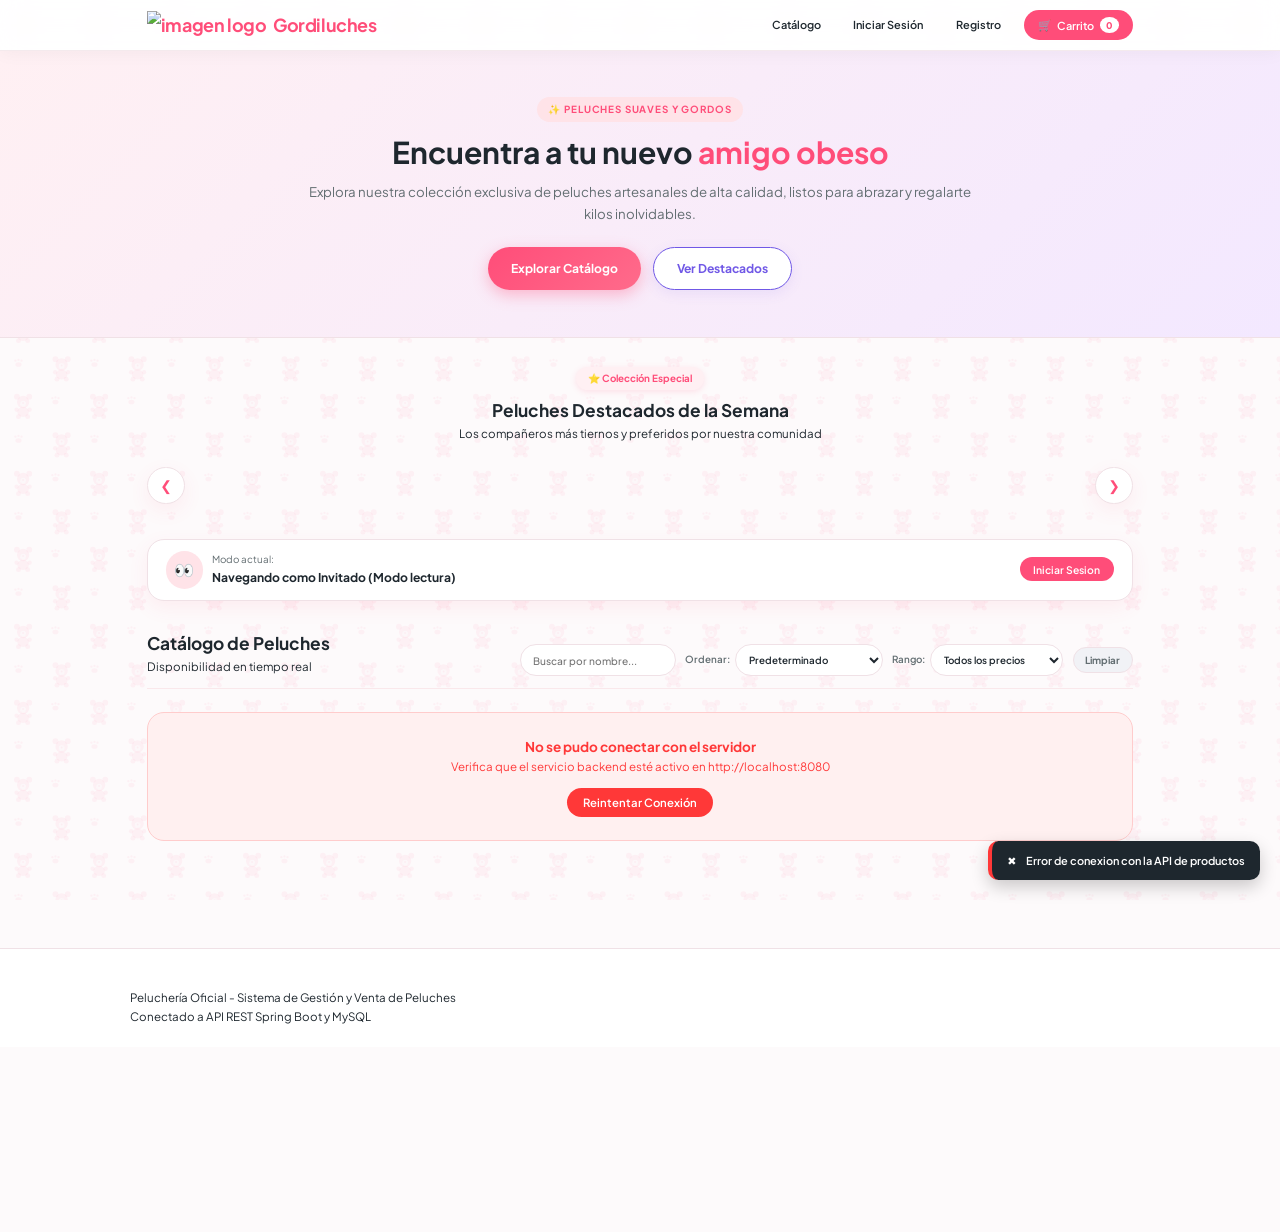
==== commit 6af3a687: "d" ====
--- a/src/main/resources/static/index.html
+++ b/src/main/resources/static/index.html
@@ -8,16 +8,6 @@
   <link rel="preconnect" href="https://fonts.gstatic.com" crossorigin>
   <link href="https://fonts.googleapis.com/css2?family=Plus+Jakarta+Sans:wght@400;500;600;700;800&family=Quicksand:wght@600;700&display=swap" rel="stylesheet">
   <link rel="stylesheet" href="css/styles.css">
-  <script>
-    (function() {
-      try {
-        if (localStorage.getItem('pelucheria_tema_oscuro') === 'true') {
-          document.documentElement.classList.add('tema-oscuro');
-          document.body ? document.body.classList.add('tema-oscuro') : document.addEventListener('DOMContentLoaded', function() { document.body.classList.add('tema-oscuro'); });
-        }
-      } catch(e) {}
-    })();
-  </script>
   <script src="js/script.js" defer></script>
 </head>
 <body>
@@ -25,12 +15,11 @@
   <header class="barra-navegacion" id="barra-navegacion">
     <div class="contenedor-navegacion">
       <a href="index.html" class="logotipo" id="logotipo">
-        <span class="icono-logo">🧸</span>
+          <img src="../images/Gordi Luches.png" class="imagen-logo" alt="imagen logo">
         <span>Gordiluches</span>
       </a>
       <ul class="enlaces-navegacion" id="enlaces-navegacion">
         <li id="nav-item-catalogo"><a href="#seccion-catalogo" class="enlace-navegacion">Catálogo</a></li>
-        <li id="nav-item-nosotros"><a href="html/nosotros.html" class="enlace-navegacion">Sobre nosotros</a></li>
         <li id="nav-item-login"><a href="html/auth.html#seccion-autenticacion" class="enlace-navegacion">Iniciar Sesión</a></li>
         <li id="nav-item-registro"><a href="html/auth.html#seccion-registro" class="enlace-navegacion">Registro</a></li>
         <li id="nav-item-facturas"><a href="#" class="enlace-navegacion" id="boton-ver-facturas">Mis Facturas</a></li>
@@ -48,68 +37,12 @@
             <button class="boton-cerrar-sesion-nav" id="boton-cerrar-sesion" title="Cerrar Sesión">Salir</button>
           </div>
         </li>
-        <li id="nav-item-tema">
-          <button class="interruptor-tema" id="boton-alternar-tema" title="Alternar tema claro / oscuro" aria-label="Alternar modo oscuro">
-            <span class="icono-tema sol">☀️</span>
-            <span class="icono-tema luna">🌙</span>
-            <span class="perilla-tema"></span>
-          </button>
-        </li>
       </ul>
     </div>
   </header>
 
   <main>
     <section class="seccion-portada" id="portada-destacada">
-      <!-- Contenedor de partículas y destellos ambientales del Hero -->
-      <div class="hero-particulas" aria-hidden="true">
-        <!-- Partículas distribuidas hacia el lateral izquierdo -->
-        <div class="particula particula-estrella particula-izq-1">
-          <svg viewBox="0 0 24 24" fill="currentColor"><path d="M12 2l2.4 7.4H22l-6 4.5 2.3 7.1-6.3-4.6-6.3 4.6 2.3-7.1-6-4.5h7.6z"/></svg>
-        </div>
-        <div class="particula particula-corazon particula-izq-2">
-          <svg viewBox="0 0 24 24" fill="currentColor"><path d="M12 21.35l-1.45-1.32C5.4 15.36 2 12.28 2 8.5 2 5.42 4.42 3 7.5 3c1.74 0 3.41.81 4.5 2.09C13.09 3.81 14.76 3 16.5 3 19.58 3 22 5.42 22 8.5c0 3.78-3.4 6.86-8.55 11.54L12 21.35z"/></svg>
-        </div>
-        <div class="particula particula-destello particula-izq-3">
-          <svg viewBox="0 0 24 24" fill="currentColor"><path d="M12 0l2.5 9.5L24 12l-9.5 2.5L12 24l-2.5-9.5L0 12l9.5-2.5z"/></svg>
-        </div>
-        <div class="particula particula-huella particula-izq-4">
-          <svg viewBox="0 0 24 24" fill="currentColor"><path d="M12 14c-2.2 0-4 1.8-4 4 0 1.7 1.3 3 3 3h2c1.7 0 3-1.3 3-3 0-2.2-1.8-4-4-4zm-5-3.5c1.1 0 2-.9 2-2s-.9-2-2-2-2 .9-2 2 .9 2 2 2zm10 0c1.1 0 2-.9 2-2s-.9-2-2-2-2 .9-2 2 .9 2 2 2zm-7.5-3c1.1 0 2-.9 2-2s-.9-2-2-2-2 .9-2 2 .9 2 2 2zm5 0c1.1 0 2-.9 2-2s-.9-2-2-2-2 .9-2 2 .9 2 2 2z"/></svg>
-        </div>
-        <div class="particula particula-estrella particula-izq-5">
-          <svg viewBox="0 0 24 24" fill="currentColor"><path d="M12 2l2.4 7.4H22l-6 4.5 2.3 7.1-6.3-4.6-6.3 4.6 2.3-7.1-6-4.5h7.6z"/></svg>
-        </div>
-        <div class="particula particula-destello particula-izq-6">
-          <svg viewBox="0 0 24 24" fill="currentColor"><path d="M12 0l2.5 9.5L24 12l-9.5 2.5L12 24l-2.5-9.5L0 12l9.5-2.5z"/></svg>
-        </div>
-        <div class="particula particula-corazon particula-izq-7">
-          <svg viewBox="0 0 24 24" fill="currentColor"><path d="M12 21.35l-1.45-1.32C5.4 15.36 2 12.28 2 8.5 2 5.42 4.42 3 7.5 3c1.74 0 3.41.81 4.5 2.09C13.09 3.81 14.76 3 16.5 3 19.58 3 22 5.42 22 8.5c0 3.78-3.4 6.86-8.55 11.54L12 21.35z"/></svg>
-        </div>
-
-        <!-- Partículas distribuidas hacia el lateral derecho -->
-        <div class="particula particula-destello particula-der-1">
-          <svg viewBox="0 0 24 24" fill="currentColor"><path d="M12 0l2.5 9.5L24 12l-9.5 2.5L12 24l-2.5-9.5L0 12l9.5-2.5z"/></svg>
-        </div>
-        <div class="particula particula-corazon particula-der-2">
-          <svg viewBox="0 0 24 24" fill="currentColor"><path d="M12 21.35l-1.45-1.32C5.4 15.36 2 12.28 2 8.5 2 5.42 4.42 3 7.5 3c1.74 0 3.41.81 4.5 2.09C13.09 3.81 14.76 3 16.5 3 19.58 3 22 5.42 22 8.5c0 3.78-3.4 6.86-8.55 11.54L12 21.35z"/></svg>
-        </div>
-        <div class="particula particula-estrella particula-der-3">
-          <svg viewBox="0 0 24 24" fill="currentColor"><path d="M12 2l2.4 7.4H22l-6 4.5 2.3 7.1-6.3-4.6-6.3 4.6 2.3-7.1-6-4.5h7.6z"/></svg>
-        </div>
-        <div class="particula particula-huella particula-der-4">
-          <svg viewBox="0 0 24 24" fill="currentColor"><path d="M12 14c-2.2 0-4 1.8-4 4 0 1.7 1.3 3 3 3h2c1.7 0 3-1.3 3-3 0-2.2-1.8-4-4-4zm-5-3.5c1.1 0 2-.9 2-2s-.9-2-2-2-2 .9-2 2 .9 2 2 2zm10 0c1.1 0 2-.9 2-2s-.9-2-2-2-2 .9-2 2 .9 2 2 2zm-7.5-3c1.1 0 2-.9 2-2s-.9-2-2-2-2 .9-2 2 .9 2 2 2zm5 0c1.1 0 2-.9 2-2s-.9-2-2-2-2 .9-2 2 .9 2 2 2z"/></svg>
-        </div>
-        <div class="particula particula-destello particula-der-5">
-          <svg viewBox="0 0 24 24" fill="currentColor"><path d="M12 0l2.5 9.5L24 12l-9.5 2.5L12 24l-2.5-9.5L0 12l9.5-2.5z"/></svg>
-        </div>
-        <div class="particula particula-estrella particula-der-6">
-          <svg viewBox="0 0 24 24" fill="currentColor"><path d="M12 2l2.4 7.4H22l-6 4.5 2.3 7.1-6.3-4.6-6.3 4.6 2.3-7.1-6-4.5h7.6z"/></svg>
-        </div>
-        <div class="particula particula-destello particula-der-7">
-          <svg viewBox="0 0 24 24" fill="currentColor"><path d="M12 0l2.5 9.5L24 12l-9.5 2.5L12 24l-2.5-9.5L0 12l9.5-2.5z"/></svg>
-        </div>
-      </div>
-
       <div class="contenido-portada">
         <span class="insignia-portada">✨ Peluches Suaves y Gordos</span>
         <h1 class="titulo-portada">Encuentra a tu nuevo <span class="titulo-destacado">amigo obeso</span></h1>
@@ -171,8 +104,6 @@
               <option value="defecto">Predeterminado</option>
               <option value="menor-mayor">Precio: Menor a Mayor</option>
               <option value="mayor-menor">Precio: Mayor a Menor</option>
-              <option value="tamano-mayor">Tamaño: Mayor a Menor (Más Gordos)</option>
-              <option value="tamano-menor">Tamaño: Menor a Mayor (Más Chicos)</option>
             </select>
           </div>
 
@@ -271,74 +202,10 @@
 
   <footer class="pie-pagina" id="pie-pagina">
     <div class="contenido-pie-pagina">
-      <div class="grid-pie-pagina">
-        <div class="columna-pie">
-          <a href="index.html" class="logo-pie">
-            <span>🧸</span>
-            <span>Gordiluches</span>
-          </a>
-          <p class="descripcion-pie">
-            La tienda oficial de peluches artesanales, suaves y adorables. Calidad premium garantizada para acompañar cada momento especial.
-          </p>
-        </div>
-
-        <div class="columna-pie">
-          <h4 class="titulo-columna-pie">Navegación</h4>
-          <ul class="lista-enlaces-pie">
-            <li><a href="index.html#seccion-catalogo" class="enlace-pie">Catálogo</a></li>
-            <li><a href="html/nosotros.html" class="enlace-pie">Sobre nosotros</a></li>
-            <li><a href="html/auth.html#seccion-autenticacion" class="enlace-pie">Iniciar Sesión</a></li>
-            <li><a href="html/auth.html#seccion-registro" class="enlace-pie">Registro de Clientes</a></li>
-          </ul>
-        </div>
-
-        <div class="columna-pie">
-          <h4 class="titulo-columna-pie">Legal</h4>
-          <ul class="lista-enlaces-pie">
-            <li><a href="html/terminos-condiciones.html" class="enlace-pie">Términos y Condiciones del Servicio</a></li>
-            <li><a href="html/politica-privacidad.html" class="enlace-pie">Política de Privacidad</a></li>
-            <li><a href="html/garantia-devoluciones.html" class="enlace-pie">Garantía y Devoluciones</a></li>
-            <li><a href="html/preguntas-frecuentes.html" class="enlace-pie">Preguntas Frecuentes</a></li>
-          </ul>
-        </div>
-
-                <div class="columna-pie">
-          <h4 class="titulo-columna-pie">Redes Sociales</h4>
-          <ul class="lista-redes-pie">
-            <li>
-              <a href="https://instagram.com" target="_blank" rel="noopener noreferrer" class="item-red-social">
-                <span class="icono-red"><svg class="svg-red-social" xmlns="http://www.w3.org/2000/svg" width="18" height="18" viewBox="0 0 24 24" fill="none" stroke="currentColor" stroke-width="2" stroke-linecap="round" stroke-linejoin="round"><rect x="2" y="2" width="20" height="20" rx="5" ry="5"/><path d="M16 11.37A4 4 0 1 1 12.63 8 4 4 0 0 1 16 11.37z"/><line x1="17.5" y1="6.5" x2="17.51" y2="6.5"/></svg></span>
-                <span>@Gordiluches_Oficial</span>
-              </a>
-            </li>
-            <li>
-              <a href="https://tiktok.com" target="_blank" rel="noopener noreferrer" class="item-red-social">
-                <span class="icono-red"><svg class="svg-red-social" xmlns="http://www.w3.org/2000/svg" width="18" height="18" viewBox="0 0 24 24" fill="currentColor"><path d="M19.59 6.69a4.83 4.83 0 0 1-3.77-4.25V2h-3.45v13.67a2.89 2.89 0 0 1-5.2 1.74 2.89 2.89 0 0 1 2.31-4.64 2.93 2.93 0 0 1 .88.13V9.4a6.84 6.84 0 0 0-1-.05A6.33 6.33 0 0 0 3 15.68 6.34 6.34 0 0 0 9.34 22a6.34 6.34 0 0 0 6.33-6.32V8.6a8.28 8.28 0 0 0 4.84 1.55v-3.46z"/></svg></span>
-                <span>@GordiluchesTok</span>
-              </a>
-            </li>
-            <li>
-              <a href="https://facebook.com" target="_blank" rel="noopener noreferrer" class="item-red-social">
-                <span class="icono-red"><svg class="svg-red-social" xmlns="http://www.w3.org/2000/svg" width="18" height="18" viewBox="0 0 24 24" fill="none" stroke="currentColor" stroke-width="2" stroke-linecap="round" stroke-linejoin="round"><path d="M18 2h-3a5 5 0 0 0-5 5v3H7v4h3v8h4v-8h3l1-4h-4V7a1 1 0 0 1 1-1h3z"/></svg></span>
-                <span>/GordiluchesPelucheria</span>
-              </a>
-            </li>
-            <li>
-              <a href="https://whatsapp.com" target="_blank" rel="noopener noreferrer" class="item-red-social">
-                <span class="icono-red"><svg class="svg-red-social" xmlns="http://www.w3.org/2000/svg" width="18" height="18" viewBox="0 0 24 24" fill="none" stroke="currentColor" stroke-width="2" stroke-linecap="round" stroke-linejoin="round"><path d="M22 16.92v3a2 2 0 0 1-2.18 2 19.79 19.79 0 0 1-8.63-3.07 19.5 19.5 0 0 1-6-6 19.79 19.79 0 0 1-3.07-8.67A2 2 0 0 1 4.11 2h3a2 2 0 0 1 2 1.72 12.84 12.84 0 0 0 .7 2.81 2 2 0 0 1-.45 2.11L8.09 9.91a16 16 0 0 0 6 6l1.27-1.27a2 2 0 0 1 2.11-.45 12.84 12.84 0 0 0 2.81.7A2 2 0 0 1 22 16.92z"/></svg></span>
-                <span>+54 9 261 445-5678</span>
-              </a>
-            </li>
-          </ul>
-        </div>
-      </div>
-
-      <div class="barra-inferior-pie">
-        <span>&copy; 2026 Gordiluches Oficial. Todos los derechos reservados.</span>
-        
-      </div>
+      <p>Peluchería Oficial - Sistema de Gestión y Venta de Peluches</p>
+      <p>Conectado a API REST Spring Boot y MySQL</p>
     </div>
   </footer>
 
 </body>
-</html>
+</html>
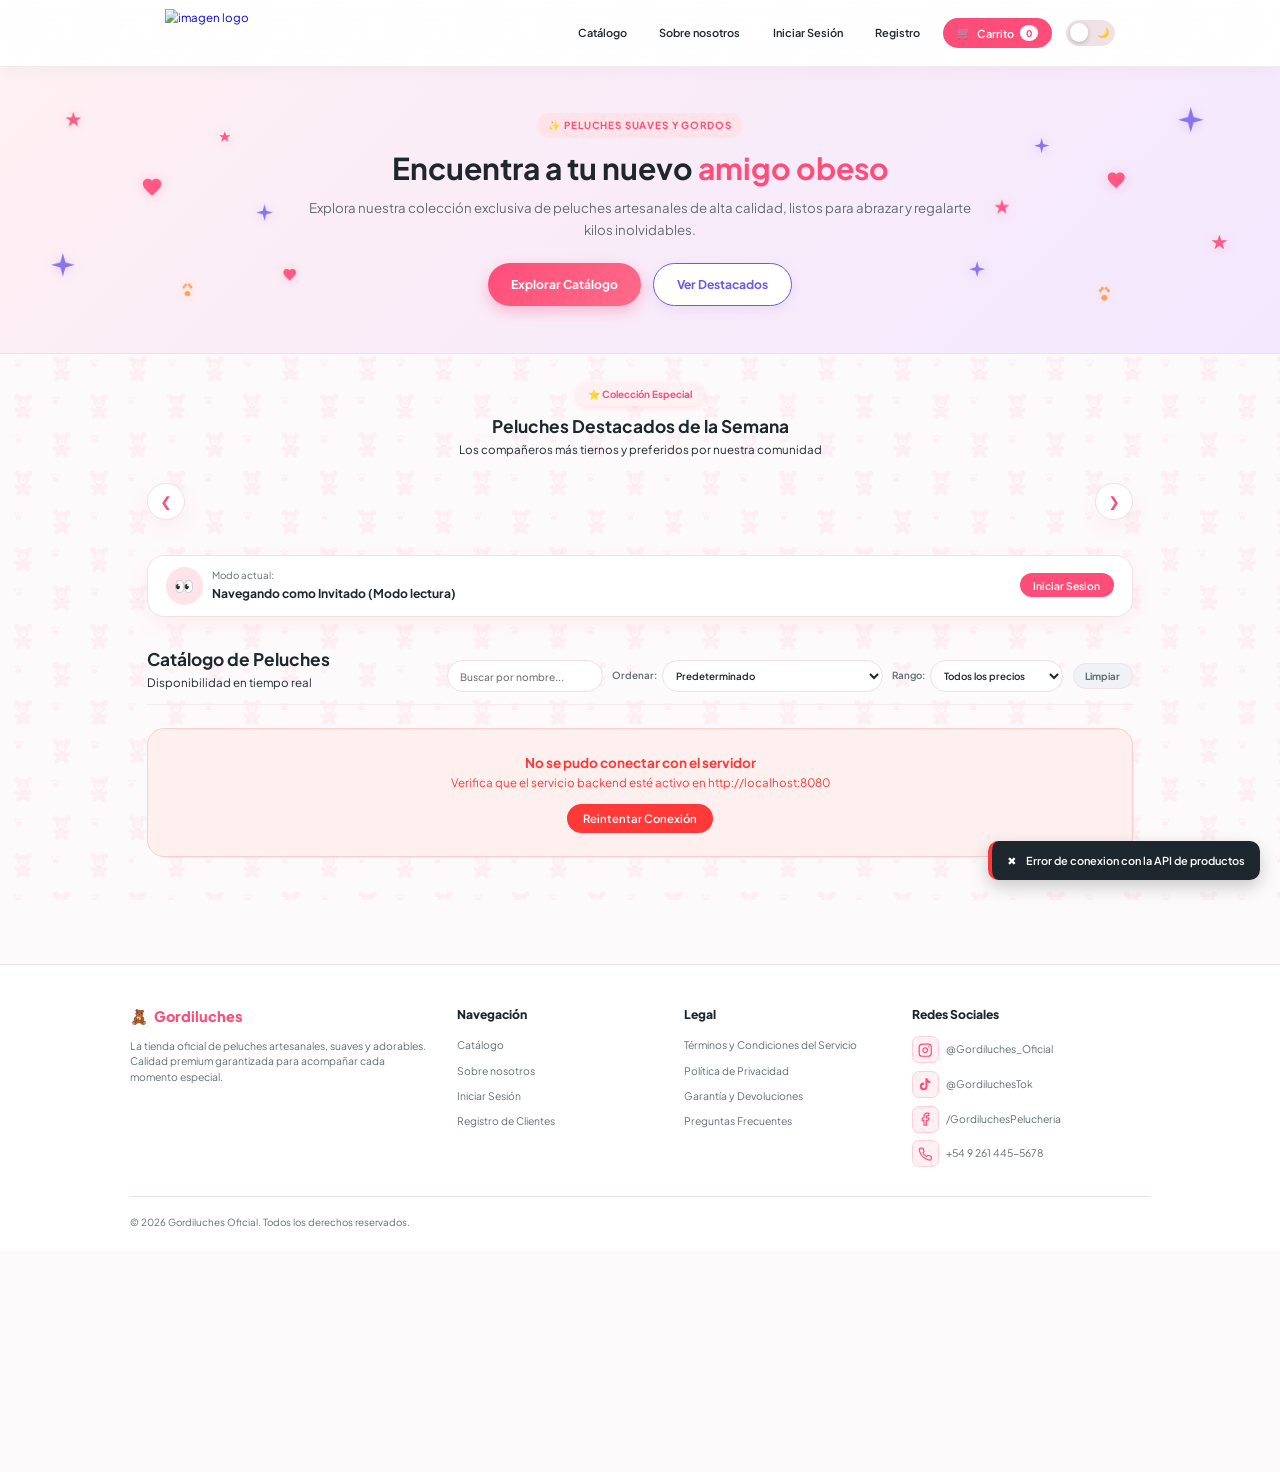
==== commit 0cbb6fcc: "logotipo agregado" ====
--- a/src/main/resources/static/index.html
+++ b/src/main/resources/static/index.html
@@ -8,6 +8,16 @@
   <link rel="preconnect" href="https://fonts.gstatic.com" crossorigin>
   <link href="https://fonts.googleapis.com/css2?family=Plus+Jakarta+Sans:wght@400;500;600;700;800&family=Quicksand:wght@600;700&display=swap" rel="stylesheet">
   <link rel="stylesheet" href="css/styles.css">
+  <script>
+    (function() {
+      try {
+        if (localStorage.getItem('pelucheria_tema_oscuro') === 'true') {
+          document.documentElement.classList.add('tema-oscuro');
+          document.body ? document.body.classList.add('tema-oscuro') : document.addEventListener('DOMContentLoaded', function() { document.body.classList.add('tema-oscuro'); });
+        }
+      } catch(e) {}
+    })();
+  </script>
   <script src="js/script.js" defer></script>
 </head>
 <body>
@@ -15,11 +25,11 @@
   <header class="barra-navegacion" id="barra-navegacion">
     <div class="contenedor-navegacion">
       <a href="index.html" class="logotipo" id="logotipo">
-          <img src="../images/Gordi Luches.png" class="imagen-logo" alt="imagen logo">
-        <span>Gordiluches</span>
+        <img src="../images/Gordi Luches.png" class="imagen-logo" alt="imagen logo">
       </a>
       <ul class="enlaces-navegacion" id="enlaces-navegacion">
         <li id="nav-item-catalogo"><a href="#seccion-catalogo" class="enlace-navegacion">Catálogo</a></li>
+        <li id="nav-item-nosotros"><a href="html/nosotros.html" class="enlace-navegacion">Sobre nosotros</a></li>
         <li id="nav-item-login"><a href="html/auth.html#seccion-autenticacion" class="enlace-navegacion">Iniciar Sesión</a></li>
         <li id="nav-item-registro"><a href="html/auth.html#seccion-registro" class="enlace-navegacion">Registro</a></li>
         <li id="nav-item-facturas"><a href="#" class="enlace-navegacion" id="boton-ver-facturas">Mis Facturas</a></li>
@@ -37,12 +47,68 @@
             <button class="boton-cerrar-sesion-nav" id="boton-cerrar-sesion" title="Cerrar Sesión">Salir</button>
           </div>
         </li>
+        <li id="nav-item-tema">
+          <button class="interruptor-tema" id="boton-alternar-tema" title="Alternar tema claro / oscuro" aria-label="Alternar modo oscuro">
+            <span class="icono-tema sol">☀️</span>
+            <span class="icono-tema luna">🌙</span>
+            <span class="perilla-tema"></span>
+          </button>
+        </li>
       </ul>
     </div>
   </header>
 
   <main>
     <section class="seccion-portada" id="portada-destacada">
+      <!-- Contenedor de partículas y destellos ambientales del Hero -->
+      <div class="hero-particulas" aria-hidden="true">
+        <!-- Partículas distribuidas hacia el lateral izquierdo -->
+        <div class="particula particula-estrella particula-izq-1">
+          <svg viewBox="0 0 24 24" fill="currentColor"><path d="M12 2l2.4 7.4H22l-6 4.5 2.3 7.1-6.3-4.6-6.3 4.6 2.3-7.1-6-4.5h7.6z"/></svg>
+        </div>
+        <div class="particula particula-corazon particula-izq-2">
+          <svg viewBox="0 0 24 24" fill="currentColor"><path d="M12 21.35l-1.45-1.32C5.4 15.36 2 12.28 2 8.5 2 5.42 4.42 3 7.5 3c1.74 0 3.41.81 4.5 2.09C13.09 3.81 14.76 3 16.5 3 19.58 3 22 5.42 22 8.5c0 3.78-3.4 6.86-8.55 11.54L12 21.35z"/></svg>
+        </div>
+        <div class="particula particula-destello particula-izq-3">
+          <svg viewBox="0 0 24 24" fill="currentColor"><path d="M12 0l2.5 9.5L24 12l-9.5 2.5L12 24l-2.5-9.5L0 12l9.5-2.5z"/></svg>
+        </div>
+        <div class="particula particula-huella particula-izq-4">
+          <svg viewBox="0 0 24 24" fill="currentColor"><path d="M12 14c-2.2 0-4 1.8-4 4 0 1.7 1.3 3 3 3h2c1.7 0 3-1.3 3-3 0-2.2-1.8-4-4-4zm-5-3.5c1.1 0 2-.9 2-2s-.9-2-2-2-2 .9-2 2 .9 2 2 2zm10 0c1.1 0 2-.9 2-2s-.9-2-2-2-2 .9-2 2 .9 2 2 2zm-7.5-3c1.1 0 2-.9 2-2s-.9-2-2-2-2 .9-2 2 .9 2 2 2zm5 0c1.1 0 2-.9 2-2s-.9-2-2-2-2 .9-2 2 .9 2 2 2z"/></svg>
+        </div>
+        <div class="particula particula-estrella particula-izq-5">
+          <svg viewBox="0 0 24 24" fill="currentColor"><path d="M12 2l2.4 7.4H22l-6 4.5 2.3 7.1-6.3-4.6-6.3 4.6 2.3-7.1-6-4.5h7.6z"/></svg>
+        </div>
+        <div class="particula particula-destello particula-izq-6">
+          <svg viewBox="0 0 24 24" fill="currentColor"><path d="M12 0l2.5 9.5L24 12l-9.5 2.5L12 24l-2.5-9.5L0 12l9.5-2.5z"/></svg>
+        </div>
+        <div class="particula particula-corazon particula-izq-7">
+          <svg viewBox="0 0 24 24" fill="currentColor"><path d="M12 21.35l-1.45-1.32C5.4 15.36 2 12.28 2 8.5 2 5.42 4.42 3 7.5 3c1.74 0 3.41.81 4.5 2.09C13.09 3.81 14.76 3 16.5 3 19.58 3 22 5.42 22 8.5c0 3.78-3.4 6.86-8.55 11.54L12 21.35z"/></svg>
+        </div>
+
+        <!-- Partículas distribuidas hacia el lateral derecho -->
+        <div class="particula particula-destello particula-der-1">
+          <svg viewBox="0 0 24 24" fill="currentColor"><path d="M12 0l2.5 9.5L24 12l-9.5 2.5L12 24l-2.5-9.5L0 12l9.5-2.5z"/></svg>
+        </div>
+        <div class="particula particula-corazon particula-der-2">
+          <svg viewBox="0 0 24 24" fill="currentColor"><path d="M12 21.35l-1.45-1.32C5.4 15.36 2 12.28 2 8.5 2 5.42 4.42 3 7.5 3c1.74 0 3.41.81 4.5 2.09C13.09 3.81 14.76 3 16.5 3 19.58 3 22 5.42 22 8.5c0 3.78-3.4 6.86-8.55 11.54L12 21.35z"/></svg>
+        </div>
+        <div class="particula particula-estrella particula-der-3">
+          <svg viewBox="0 0 24 24" fill="currentColor"><path d="M12 2l2.4 7.4H22l-6 4.5 2.3 7.1-6.3-4.6-6.3 4.6 2.3-7.1-6-4.5h7.6z"/></svg>
+        </div>
+        <div class="particula particula-huella particula-der-4">
+          <svg viewBox="0 0 24 24" fill="currentColor"><path d="M12 14c-2.2 0-4 1.8-4 4 0 1.7 1.3 3 3 3h2c1.7 0 3-1.3 3-3 0-2.2-1.8-4-4-4zm-5-3.5c1.1 0 2-.9 2-2s-.9-2-2-2-2 .9-2 2 .9 2 2 2zm10 0c1.1 0 2-.9 2-2s-.9-2-2-2-2 .9-2 2 .9 2 2 2zm-7.5-3c1.1 0 2-.9 2-2s-.9-2-2-2-2 .9-2 2 .9 2 2 2zm5 0c1.1 0 2-.9 2-2s-.9-2-2-2-2 .9-2 2 .9 2 2 2z"/></svg>
+        </div>
+        <div class="particula particula-destello particula-der-5">
+          <svg viewBox="0 0 24 24" fill="currentColor"><path d="M12 0l2.5 9.5L24 12l-9.5 2.5L12 24l-2.5-9.5L0 12l9.5-2.5z"/></svg>
+        </div>
+        <div class="particula particula-estrella particula-der-6">
+          <svg viewBox="0 0 24 24" fill="currentColor"><path d="M12 2l2.4 7.4H22l-6 4.5 2.3 7.1-6.3-4.6-6.3 4.6 2.3-7.1-6-4.5h7.6z"/></svg>
+        </div>
+        <div class="particula particula-destello particula-der-7">
+          <svg viewBox="0 0 24 24" fill="currentColor"><path d="M12 0l2.5 9.5L24 12l-9.5 2.5L12 24l-2.5-9.5L0 12l9.5-2.5z"/></svg>
+        </div>
+      </div>
+
       <div class="contenido-portada">
         <span class="insignia-portada">✨ Peluches Suaves y Gordos</span>
         <h1 class="titulo-portada">Encuentra a tu nuevo <span class="titulo-destacado">amigo obeso</span></h1>
@@ -104,6 +170,8 @@
               <option value="defecto">Predeterminado</option>
               <option value="menor-mayor">Precio: Menor a Mayor</option>
               <option value="mayor-menor">Precio: Mayor a Menor</option>
+              <option value="tamano-mayor">Tamaño: Mayor a Menor (Más Gordos)</option>
+              <option value="tamano-menor">Tamaño: Menor a Mayor (Más Chicos)</option>
             </select>
           </div>
 
@@ -202,10 +270,74 @@
 
   <footer class="pie-pagina" id="pie-pagina">
     <div class="contenido-pie-pagina">
-      <p>Peluchería Oficial - Sistema de Gestión y Venta de Peluches</p>
-      <p>Conectado a API REST Spring Boot y MySQL</p>
+      <div class="grid-pie-pagina">
+        <div class="columna-pie">
+          <a href="index.html" class="logo-pie">
+            <span>🧸</span>
+            <span>Gordiluches</span>
+          </a>
+          <p class="descripcion-pie">
+            La tienda oficial de peluches artesanales, suaves y adorables. Calidad premium garantizada para acompañar cada momento especial.
+          </p>
+        </div>
+
+        <div class="columna-pie">
+          <h4 class="titulo-columna-pie">Navegación</h4>
+          <ul class="lista-enlaces-pie">
+            <li><a href="index.html#seccion-catalogo" class="enlace-pie">Catálogo</a></li>
+            <li><a href="html/nosotros.html" class="enlace-pie">Sobre nosotros</a></li>
+            <li><a href="html/auth.html#seccion-autenticacion" class="enlace-pie">Iniciar Sesión</a></li>
+            <li><a href="html/auth.html#seccion-registro" class="enlace-pie">Registro de Clientes</a></li>
+          </ul>
+        </div>
+
+        <div class="columna-pie">
+          <h4 class="titulo-columna-pie">Legal</h4>
+          <ul class="lista-enlaces-pie">
+            <li><a href="html/terminos-condiciones.html" class="enlace-pie">Términos y Condiciones del Servicio</a></li>
+            <li><a href="html/politica-privacidad.html" class="enlace-pie">Política de Privacidad</a></li>
+            <li><a href="html/garantia-devoluciones.html" class="enlace-pie">Garantía y Devoluciones</a></li>
+            <li><a href="html/preguntas-frecuentes.html" class="enlace-pie">Preguntas Frecuentes</a></li>
+          </ul>
+        </div>
+
+                <div class="columna-pie">
+          <h4 class="titulo-columna-pie">Redes Sociales</h4>
+          <ul class="lista-redes-pie">
+            <li>
+              <a href="https://instagram.com" target="_blank" rel="noopener noreferrer" class="item-red-social">
+                <span class="icono-red"><svg class="svg-red-social" xmlns="http://www.w3.org/2000/svg" width="18" height="18" viewBox="0 0 24 24" fill="none" stroke="currentColor" stroke-width="2" stroke-linecap="round" stroke-linejoin="round"><rect x="2" y="2" width="20" height="20" rx="5" ry="5"/><path d="M16 11.37A4 4 0 1 1 12.63 8 4 4 0 0 1 16 11.37z"/><line x1="17.5" y1="6.5" x2="17.51" y2="6.5"/></svg></span>
+                <span>@Gordiluches_Oficial</span>
+              </a>
+            </li>
+            <li>
+              <a href="https://tiktok.com" target="_blank" rel="noopener noreferrer" class="item-red-social">
+                <span class="icono-red"><svg class="svg-red-social" xmlns="http://www.w3.org/2000/svg" width="18" height="18" viewBox="0 0 24 24" fill="currentColor"><path d="M19.59 6.69a4.83 4.83 0 0 1-3.77-4.25V2h-3.45v13.67a2.89 2.89 0 0 1-5.2 1.74 2.89 2.89 0 0 1 2.31-4.64 2.93 2.93 0 0 1 .88.13V9.4a6.84 6.84 0 0 0-1-.05A6.33 6.33 0 0 0 3 15.68 6.34 6.34 0 0 0 9.34 22a6.34 6.34 0 0 0 6.33-6.32V8.6a8.28 8.28 0 0 0 4.84 1.55v-3.46z"/></svg></span>
+                <span>@GordiluchesTok</span>
+              </a>
+            </li>
+            <li>
+              <a href="https://facebook.com" target="_blank" rel="noopener noreferrer" class="item-red-social">
+                <span class="icono-red"><svg class="svg-red-social" xmlns="http://www.w3.org/2000/svg" width="18" height="18" viewBox="0 0 24 24" fill="none" stroke="currentColor" stroke-width="2" stroke-linecap="round" stroke-linejoin="round"><path d="M18 2h-3a5 5 0 0 0-5 5v3H7v4h3v8h4v-8h3l1-4h-4V7a1 1 0 0 1 1-1h3z"/></svg></span>
+                <span>/GordiluchesPelucheria</span>
+              </a>
+            </li>
+            <li>
+              <a href="https://whatsapp.com" target="_blank" rel="noopener noreferrer" class="item-red-social">
+                <span class="icono-red"><svg class="svg-red-social" xmlns="http://www.w3.org/2000/svg" width="18" height="18" viewBox="0 0 24 24" fill="none" stroke="currentColor" stroke-width="2" stroke-linecap="round" stroke-linejoin="round"><path d="M22 16.92v3a2 2 0 0 1-2.18 2 19.79 19.79 0 0 1-8.63-3.07 19.5 19.5 0 0 1-6-6 19.79 19.79 0 0 1-3.07-8.67A2 2 0 0 1 4.11 2h3a2 2 0 0 1 2 1.72 12.84 12.84 0 0 0 .7 2.81 2 2 0 0 1-.45 2.11L8.09 9.91a16 16 0 0 0 6 6l1.27-1.27a2 2 0 0 1 2.11-.45 12.84 12.84 0 0 0 2.81.7A2 2 0 0 1 22 16.92z"/></svg></span>
+                <span>+54 9 261 445-5678</span>
+              </a>
+            </li>
+          </ul>
+        </div>
+      </div>
+
+      <div class="barra-inferior-pie">
+        <span>&copy; 2026 Gordiluches Oficial. Todos los derechos reservados.</span>
+        
+      </div>
     </div>
   </footer>
 
 </body>
-</html>+</html>
--- a/src/main/resources/static/css/styles.css
+++ b/src/main/resources/static/css/styles.css
@@ -74,7 +74,7 @@
 .contenedor-navegacion {
   max-width: 1200px;
   margin: 0 auto;
-  padding: 0.9rem 1.5rem;
+  padding: 0.8rem 3rem;
   display: flex;
   align-items: center;
   justify-content: space-between;
@@ -83,29 +83,19 @@
 .logotipo {
   display: flex;
   align-items: center;
-  gap: 0.6rem;
-  font-family: 'Quicksand', sans-serif;
-  font-size: 1.55rem;
-  font-weight: 700;
-  color: var(--color-primario);
   text-decoration: none;
-  letter-spacing: -0.5px;
-  transition: var(--transicion-rapida);
-}
-
-.logotipo:hover {
+}
+
+.imagen-logo {
+  height: 56px; 
+  width: auto;   
+  object-fit: contain;
+  display: block;
+  transition: var(--transicion-rapida);
+}
+
+.imagen-logo:hover {
   transform: scale(1.03);
-}
-
-.icono-logo {
-  font-size: 2rem;
-  filter: drop-shadow(0 4px 6px rgba(255, 77, 121, 0.25));
-  animation: flotarSuave 3s ease-in-out infinite;
-}
-
-@keyframes flotarSuave {
-  0%, 100% { transform: translateY(0); }
-  50% { transform: translateY(-3px); }
 }
 
 .enlaces-navegacion {
